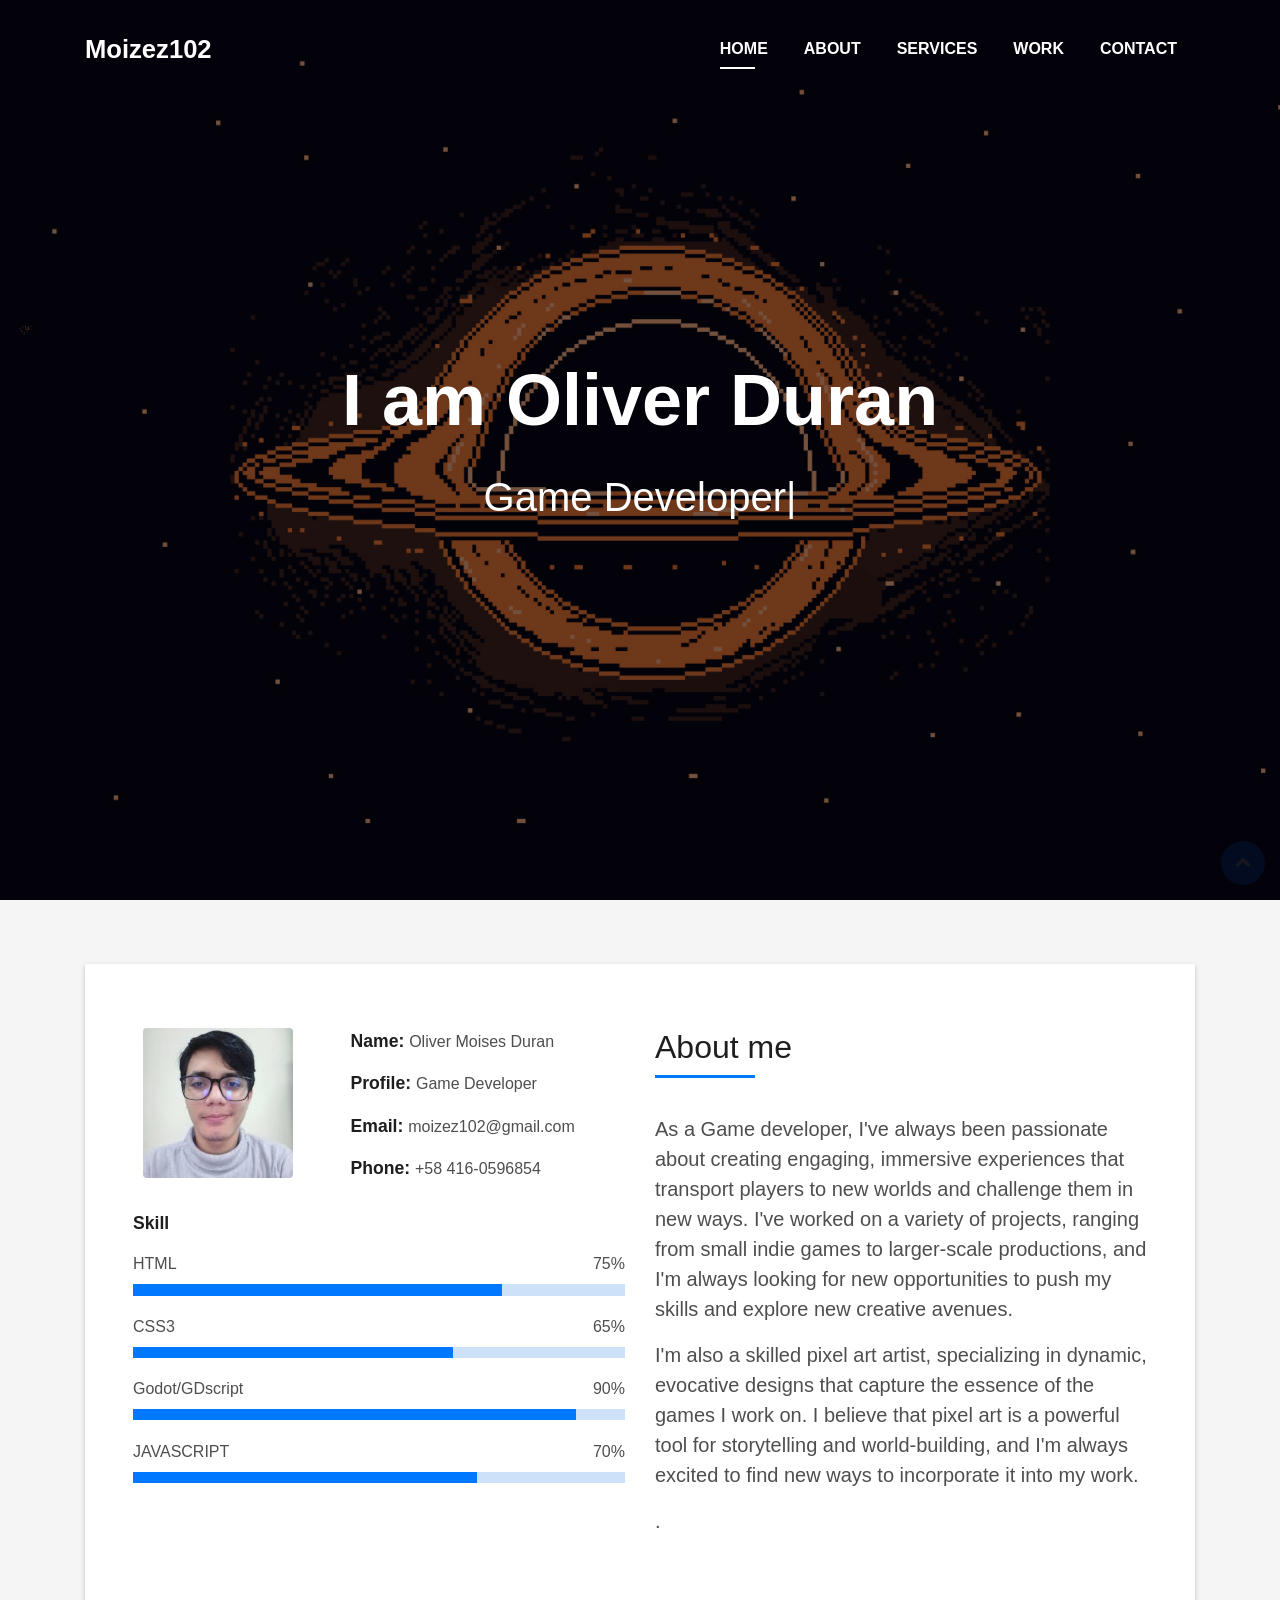
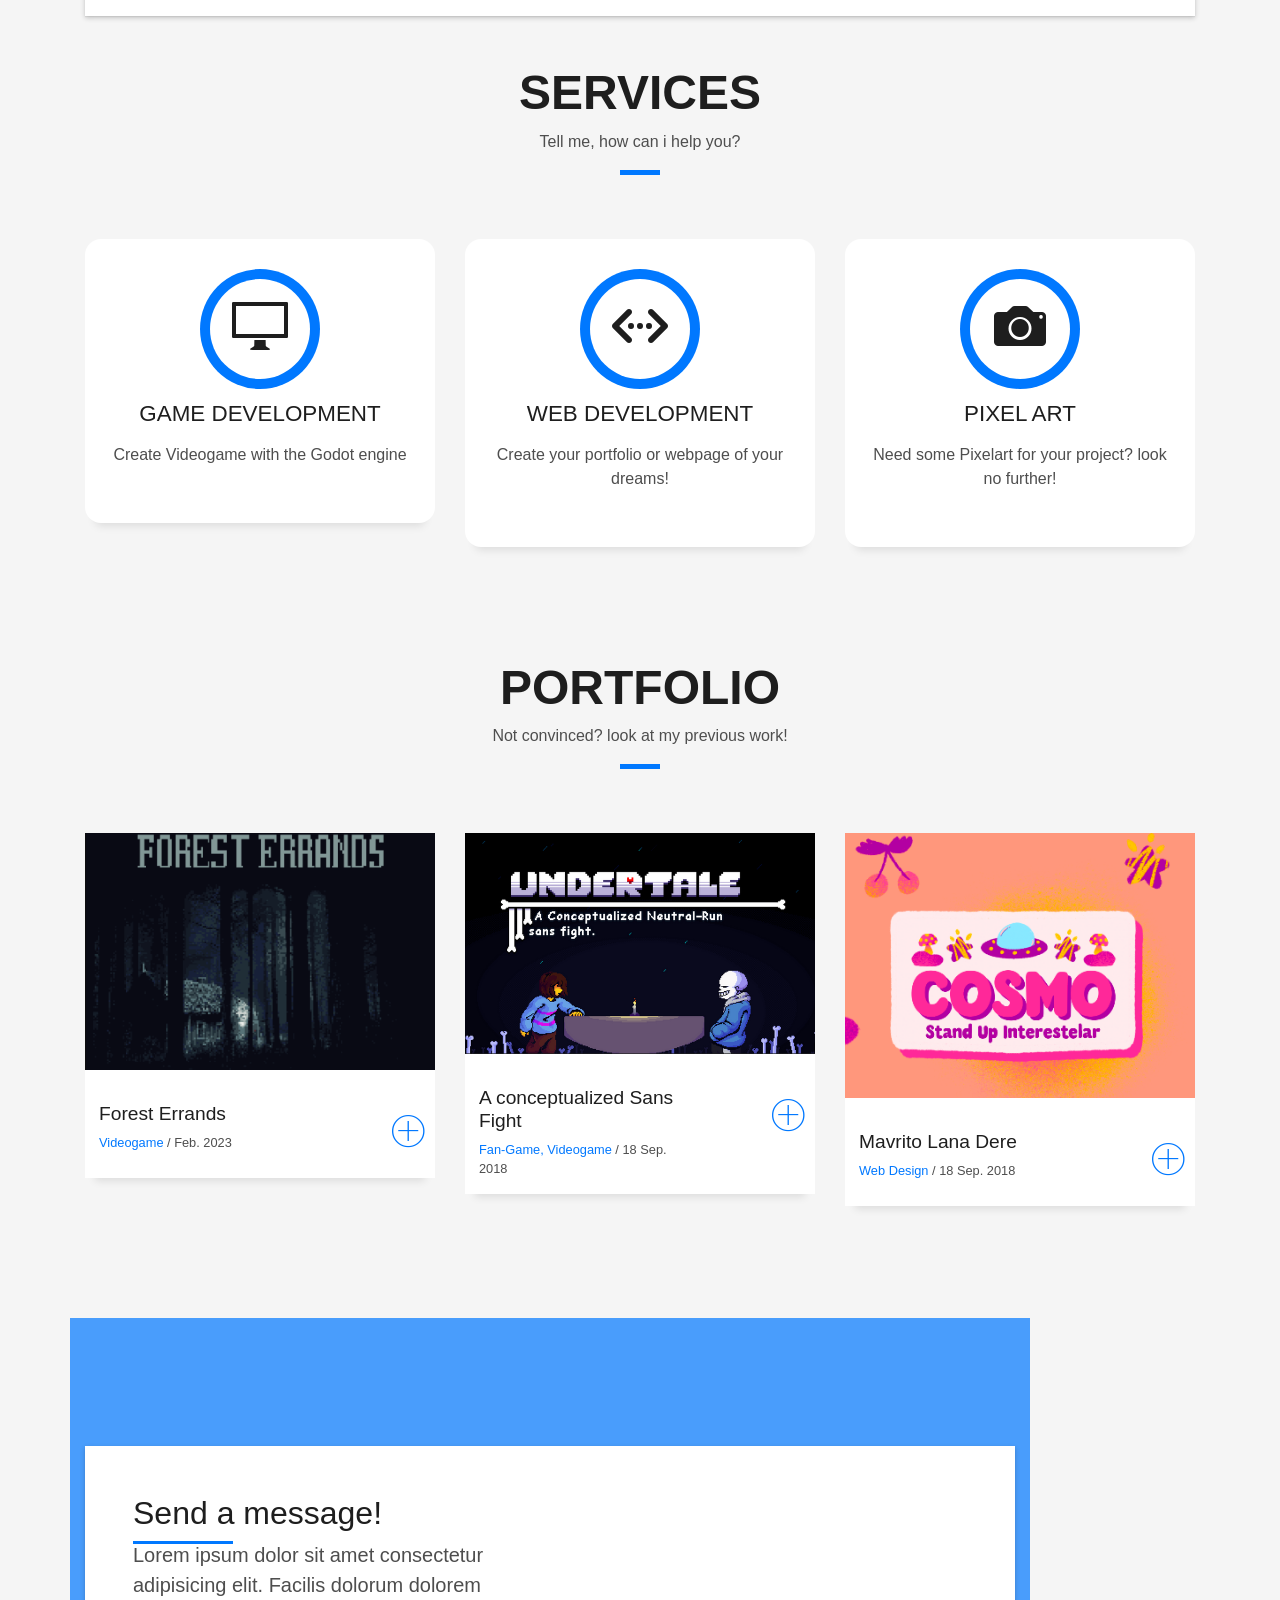
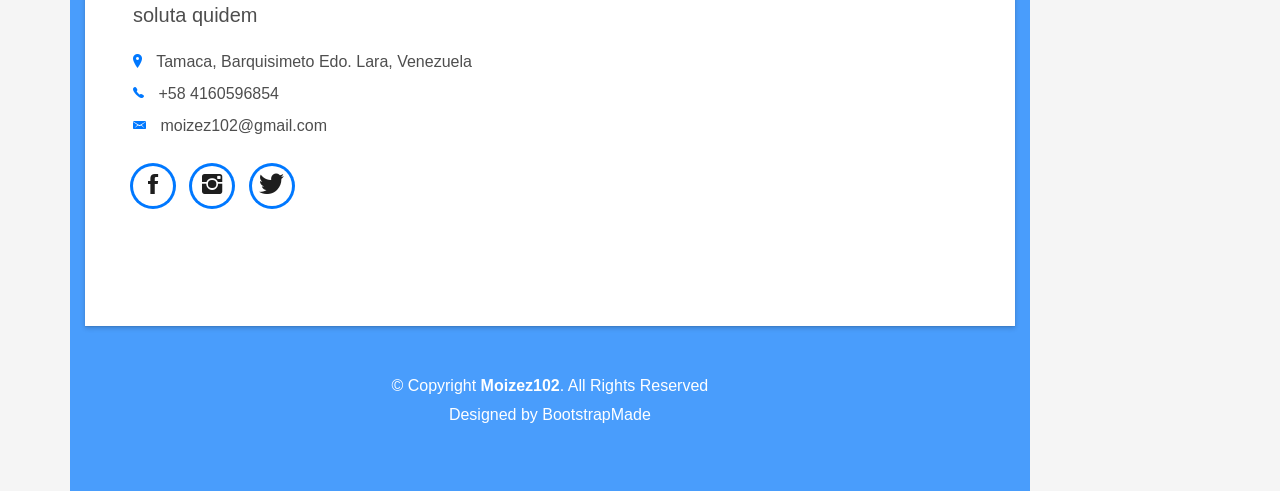
==== index.html @ a54cfbf8 "correccion de detalles uno" ====
<!DOCTYPE html>
<html lang="en">
<head>
  <meta charset="utf-8">
  <title>Moizez102</title>
  <meta content="width=device-width, initial-scale=1.0" name="viewport">
  <meta content="" name="keywords">
  <meta content="" name="description">

  <!-- Favicons -->
  <link href="img/favicon.png" rel="icon">
  <link href="img/apple-touch-icon.png" rel="apple-touch-icon">

  <!-- Bootstrap CSS File -->
  <link href="lib/bootstrap/css/bootstrap.min.css" rel="stylesheet">

  <!-- Libraries CSS Files -->
  <link href="lib/font-awesome/css/font-awesome.min.css" rel="stylesheet">
  <link href="lib/animate/animate.min.css" rel="stylesheet">
  <link href="lib/ionicons/css/ionicons.min.css" rel="stylesheet">
  <link href="lib/owlcarousel/assets/owl.carousel.min.css" rel="stylesheet">
  <link href="lib/lightbox/css/lightbox.min.css" rel="stylesheet">

  <!-- Main Stylesheet File -->
  <link href="css/style.css" rel="stylesheet">

  <!-- =======================================================
    Theme Name: DevFolio
    Theme URL: https://bootstrapmade.com/devfolio-bootstrap-portfolio-html-template/
    Author: BootstrapMade.com
    License: https://bootstrapmade.com/license/
  ======================================================= -->
</head>

<body id="page-top">

  <!--/ Nav Star /-->
  <nav class="navbar navbar-b navbar-trans navbar-expand-md fixed-top" id="mainNav">
    <div class="container">
      <a class="navbar-brand js-scroll" href="#page-top">Moizez102</a>
      <button class="navbar-toggler collapsed" type="button" data-toggle="collapse" data-target="#navbarDefault"
        aria-controls="navbarDefault" aria-expanded="false" aria-label="Toggle navigation">
        <span></span>
        <span></span>
        <span></span>
      </button>
      <div class="navbar-collapse collapse justify-content-end" id="navbarDefault">
        <ul class="navbar-nav">
          <li class="nav-item">
            <a class="nav-link js-scroll active" href="#home">Home</a>
          </li>
          <li class="nav-item">
            <a class="nav-link js-scroll" href="#about">About</a>
          </li>
          <li class="nav-item">
            <a class="nav-link js-scroll" href="#service">Services</a>
          </li>
          <li class="nav-item">
            <a class="nav-link js-scroll" href="#work">Work</a>
          </li>
          <!-- <li class="nav-item">
            <a class="nav-link js-scroll" href="#blog">Blog</a>
          </li>-->
          <li class="nav-item">
            <a class="nav-link js-scroll" href="#contact">Contact</a>
          </li>
        </ul>
      </div>
    </div>
  </nav>
  <!--/ Nav End /-->

  <!--/ Intro Skew Star /-->
  <div id="home" class="intro route bg-image" style="background-image: url(img/intro-bg.jpg)">
    <div class="overlay-itro"></div>
    <div class="intro-content display-table">
      <div class="table-cell">
        <div class="container">
          <!--<p class="display-6 color-d">Hello, world!</p>-->
          <h1 class="intro-title mb-4">I am Oliver Duran</h1>
          <p class="intro-subtitle"><span class="text-slider-items">Game Developer, Pixel Artist</span><strong class="text-slider"></strong></p>
          <!-- <p class="pt-3"><a class="btn btn-primary btn js-scroll px-4" href="#about" role="button">Learn More</a></p> -->
        </div>
      </div>
    </div>
  </div>
  <!--/ Intro Skew End /-->

  <section id="about" class="about-mf sect-pt4 route">
    <div class="container">
      <div class="row">
        <div class="col-sm-12">
          <div class="box-shadow-full">
            <div class="row">
              <div class="col-md-6">
                <div class="row">
                  <div class="col-sm-6 col-md-5">
                    <div class="about-img">
                      <img src="img/testimonial-2.jpg" class="img-fluid rounded b-shadow-a" alt="">
                    </div>
                  </div>
                  <div class="col-sm-6 col-md-7">
                    <div class="about-info">
                      <p><span class="title-s">Name: </span> <span>Oliver Moises Duran</span></p>
                      <p><span class="title-s">Profile: </span> <span>Game Developer</span></p>
                      <p><span class="title-s">Email: </span> <span>moizez102@gmail.com</span></p>
                      <p><span class="title-s">Phone: </span> <span>+58 416-0596854</span></p>
                    </div>
                  </div>
                </div>
                <div class="skill-mf">
                  <p class="title-s">Skill</p>
                  <span>HTML</span> <span class="pull-right">75%</span>
                  <div class="progress">
                    <div class="progress-bar" role="progressbar" style="width: 75%;" aria-valuenow="75" aria-valuemin="0"
                      aria-valuemax="100"></div>
                  </div>
                  <span>CSS3</span> <span class="pull-right">65%</span>
                  <div class="progress">
                    <div class="progress-bar" role="progressbar" style="width: 65%" aria-valuenow="65" aria-valuemin="0"
                      aria-valuemax="100"></div>
                  </div>
                  <span>Godot/GDscript</span> <span class="pull-right">90%</span>
                  <div class="progress">
                    <div class="progress-bar" role="progressbar" style="width: 90%" aria-valuenow="90" aria-valuemin="0"
                      aria-valuemax="100"></div>
                  </div>
                  <span>JAVASCRIPT</span> <span class="pull-right">70%</span>
                  <div class="progress">
                    <div class="progress-bar" role="progressbar" style="width: 70%" aria-valuenow="70" aria-valuemin="0"
                      aria-valuemax="100"></div>
                  </div>
                </div>
              </div>
              <div class="col-md-6">
                <div class="about-me pt-4 pt-md-0">
                  <div class="title-box-2">
                    <h5 class="title-left">
                      About me
                    </h5>
                  </div>
                  <p class="lead">
                    As a  Game developer, I've always been passionate about creating engaging, 
                    immersive experiences that transport players to new worlds and challenge them in new ways.
                    I've worked on a variety of projects, ranging from small indie games to larger-scale productions, 
                    and I'm always looking for new opportunities to push my skills and explore new creative avenues.
                  </p>
                  <p class="lead">
                    I'm also a skilled pixel art artist, specializing in dynamic, evocative designs that capture
                    the essence of the games I work on. I believe that pixel art is a powerful tool for storytelling 
                    and world-building, and I'm always excited to find new ways to incorporate it into my work.
                  </p>
                  <p class="lead">
                    .
                  </p>
                </div>
              </div>
            </div>
          </div>
        </div>
      </div>
    </div>
  </section>

  <!--/ Section Services Star /-->
  <section id="service" class="services-mf route">
    <div class="container">
      <div class="row">
        <div class="col-sm-12">
          <div class="title-box text-center">
            <h3 class="title-a">
              Services
            </h3>
            <p class="subtitle-a">
              Tell me, how can i help you?
            </p>
            <div class="line-mf"></div>
          </div>
        </div>
      </div>
      <div class="row">
        <div class="col-md-4">
          <div class="service-box">
            <div class="service-ico">
              <span class="ico-circle"><i class="ion-monitor"></i></span>
            </div>
            <div class="service-content">
              <h2 class="s-title">Game Development</h2>
              <p class="s-description text-center">
                  Create Videogame with the Godot engine
              </p>
            </div>
          </div>
        </div>
        <div class="col-md-4">
          <div class="service-box">
            <div class="service-ico">
              <span class="ico-circle"><i class="ion-code-working"></i></span>
            </div>
            <div class="service-content">
              <h2 class="s-title">Web Development</h2>
              <p class="s-description text-center">
                  Create your portfolio or webpage of your dreams!
              </p>
            </div>
          </div>
        </div>
        <div class="col-md-4">
          <div class="service-box">
            <div class="service-ico">
              <span class="ico-circle"><i class="ion-camera"></i></span>
            </div>
            <div class="service-content">
              <h2 class="s-title">Pixel Art</h2>
              <p class="s-description text-center">
                  Need some Pixelart for your project? look no further!
              </p>
            </div>
          </div>
        </div>
       <!-- <div class="col-md-4">
          <div class="service-box">
            <div class="service-ico">
              <span class="ico-circle"><i class="ion-android-phone-portrait"></i></span>
            </div>
            <div class="service-content">
              <h2 class="s-title">Responsive Design</h2>
              <p class="s-description text-center">
                Lorem ipsum dolor sit amet consectetur adipisicing elit. Magni adipisci eaque autem fugiat! Quia,
                provident vitae! Magni
                tempora perferendis eum non provident.
              </p>
            </div>
          </div>
        </div>
        <div class="col-md-4">
          <div class="service-box">
            <div class="service-ico">
              <span class="ico-circle"><i class="ion-paintbrush"></i></span>
            </div>
            <div class="service-content">
              <h2 class="s-title">Graphic Design</h2>
              <p class="s-description text-center">
                Lorem ipsum dolor sit amet consectetur adipisicing elit. Magni adipisci eaque autem fugiat! Quia,
                provident vitae! Magni
                tempora perferendis eum non provident.
              </p>
            </div>
          </div>
        </div>
        <div class="col-md-4">
          <div class="service-box">
            <div class="service-ico">
              <span class="ico-circle"><i class="ion-stats-bars"></i></span>
            </div>
            <div class="service-content">
              <h2 class="s-title">Marketing Services</h2>
              <p class="s-description text-center">
                Lorem ipsum dolor sit amet consectetur adipisicing elit. Magni adipisci eaque autem fugiat! Quia,
                provident vitae! Magni
                tempora perferendis eum non provident.
              </p>
            </div>
          </div>
        </div>
      </div>
    </div>
  </section>--> 
  <!--/ Section Services End /-->

   <!-- <div class="section-counter paralax-mf bg-image" style="background-image: url(img/counters-bg.jpg)">
    <div class="overlay-mf"></div>
    <div class="co ntainer">
      <div class="row">
        <div class="col-sm-3 col-lg-3">
          <div class="counter-box">
            <div class="counter-ico">
              <span class="ico-circle"><i class="ion-checkmark-round"></i></span>
            </div>
            <div class="counter-num">
              <p class="counter">450</p>
              <span class="counter-text">WORKS COMPLETED</span>
            </div>
          </div>
        </div>
        <div class="col-sm-3 col-lg-3">
          <div class="counter-box pt-4 pt-md-0">
            <div class="counter-ico">
              <span class="ico-circle"><i class="ion-ios-calendar-outline"></i></span>
            </div>
            <div class="counter-num">
              <p class="counter">15</p>
              <span class="counter-text">YEARS OF EXPERIENCE</span>
            </div>
          </div>
        </div>
        <div class="col-sm-3 col-lg-3">
          <div class="counter-box pt-4 pt-md-0">
            <div class="counter-ico">
              <span class="ico-circle"><i class="ion-ios-people"></i></span>
            </div>
            <div class="counter-num">
              <p class="counter">550</p>
              <span class="counter-text">TOTAL CLIENTS</span>
            </div>
          </div>
        </div>
        <div class="col-sm-3 col-lg-3">
          <div class="counter-box pt-4 pt-md-0">
            <div class="counter-ico">
              <span class="ico-circle"><i class="ion-ribbon-a"></i></span>
            </div>
            <div class="counter-num">
              <p class="counter">36</p>
              <span class="counter-text">AWARD WON</span>
            </div>
          </div>
        </div>
      </div>
    </div>
  </div>-->

  <!--/ Section Portfolio Star /-->
  <section id="work" class="portfolio-mf sect-pt4 route">
    <div class="container">
      <div class="row">
        <div class="col-sm-12">
          <div class="title-box text-center">
            <h3 class="title-a">
              Portfolio
            </h3>
            <p class="subtitle-a">
              Not convinced? look at my previous work!
            </p>
            <div class="line-mf"></div>
          </div>
        </div>
      </div>
      <div class="row">
        <div class="col-md-4">
          <div class="work-box">
            <a href="https://moizez102.itch.io/forest-errands">
              <div class="work-img">
                <img src="img/FE.png" alt="" class="img-fluid">
              </div>
              <div class="work-content">
                <div class="row">
                  <div class="col-sm-8">
                    <h2 class="w-title">Forest Errands</h2>
                    <div class="w-more">
                      <span class="w-ctegory">Videogame</span> / <span class="w-date">Feb. 2023</span>
                    </div>
                  </div>
                  <div class="col-sm-4">
                    <div class="w-like">
                      <span class="ion-ios-plus-outline"></span>
                    </div>
                  </div>
                </div>
              </div>
            </a>
          </div>
        </div>
        <div class="col-md-4">
          <div class="work-box">
            <a href="https://gamejolt.com/games/sans_neutral_fight/383244"> <!-- data-lightbox="gallery-mf"-->
              <div class="work-img">
                <img src="img/UT.png" alt="" class="img-fluid">
              </div>
              <div class="work-content">
                <div class="row">
                  <div class="col-sm-8">
                    <h2 class="w-title">A conceptualized Sans Fight</h2>
                    <div class="w-more">
                      <span class="w-ctegory">Fan-Game, Videogame</span> / <span class="w-date">18 Sep. 2018</span>
                    </div>
                  </div>
                  <div class="col-sm-4">
                    <div class="w-like">
                      <span class="ion-ios-plus-outline"></span>
                    </div>
                  </div>
                </div>
              </div>
            </a>
          </div>
        </div>





        <div class="col-md-4">
          <div class="work-box">
            <a href="https://moizez102.itch.io/standup-cosmos" data-lightbox="gallery-mf">
              <div class="work-img">
                <img src="img/cosmos.png" alt="" class="img-fluid">
              </div>
              <div class="work-content">
                <div class="row">
                  <div class="col-sm-8">
                    <h2 class="w-title">Mavrito Lana Dere</h2>
                    <div class="w-more">
                      <span class="w-ctegory">Web Design</span> / <span class="w-date">18 Sep. 2018</span>
                    </div>
                  </div>
                  <div class="col-sm-4">
                    <div class="w-like">
                      <span class="ion-ios-plus-outline"></span>
                    </div>
                  </div>
                </div>
              </div>
            </a>
          </div>
        </div>


<!--

        <div class="col-md-4">
          <div class="work-box">
            <a href="img/work-4.jpg" data-lightbox="gallery-mf">
              <div class="work-img">
                <img src="img/work-4.jpg" alt="" class="img-fluid">
              </div>
              <div class="work-content">
                <div class="row">
                  <div class="col-sm-8">
                    <h2 class="w-title">Bindo Laro Cado</h2>
                    <div class="w-more">
                      <span class="w-ctegory">Web Design</span> / <span class="w-date">18 Sep. 2018</span>
                    </div>
                  </div>
                  <div class="col-sm-4">
                    <div class="w-like">
                      <span class="ion-ios-plus-outline"></span>
                    </div>
                  </div>
                </div>
              </div>
            </a>
          </div>
        </div>
        <div class="col-md-4">



          <div class="work-box">
            <a href="img/work-5.jpg" data-lightbox="gallery-mf">
              <div class="work-img">
                <img src="img/work-5.jpg" alt="" class="img-fluid">
              </div>
              <div class="work-content">
                <div class="row">
                  <div class="col-sm-8">
                    <h2 class="w-title">Studio Lena Mado</h2>
                    <div class="w-more">
                      <span class="w-ctegory">Web Design</span> / <span class="w-date">18 Sep. 2018</span>
                    </div>
                  </div>
                  <div class="col-sm-4">
                    <div class="w-like">
                      <span class="ion-ios-plus-outline"></span>
                    </div>
                  </div>
                </div>
              </div>
            </a>
          </div>
        </div>

      


        <div class="col-md-4">
          <div class="work-box">
            <a href="img/work-6.jpg" data-lightbox="gallery-mf">
              <div class="work-img">
                <img src="img/work-6.jpg" alt="" class="img-fluid">
              </div>
              <div class="work-content">
                <div class="row">
                  <div class="col-sm-8">
                    <h2 class="w-title">Studio Big Bang</h2>
                    <div class="w-more">
                      <span class="w-ctegory">Web Design</span> / <span class="w-date">18 Sep. 2017</span>
                    </div>
                  </div>
                  <div class="col-sm-4">
                    <div class="w-like">
                      <span class="ion-ios-plus-outline"></span>
                    </div>
                  </div>
                </div>
              </div>
            </a>
          </div>
        </div>
        -->
      </div>
    </div>
  </section>
  <!--/ Section Portfolio End /-->

  <!--/ Section Testimonials Star /-->
  <!-- <div class="testimonials paralax-mf bg-image" style="background-image: url(img/overlay-bg.jpg)">
    <div class="overlay-mf"></div>
    <div class="container">
      <div class="row">
        <div class="col-md-12">
          <div id="testimonial-mf" class="owl-carousel owl-theme">
            <div class="testimonial-box">
              <div class="author-test">
                <img src="img/testimonial-2.jpg" alt="" class="rounded-circle b-shadow-a">
                <span class="author">Xavi Alonso</span>
              </div>
              <div class="content-test">
                <p class="description lead">
                  Curabitur arcu erat, accumsan id imperdiet et, porttitor at sem. Lorem ipsum dolor sit amet,
                  consectetur adipiscing elit.
                </p>
                <span class="comit"><i class="fa fa-quote-right"></i></span>
              </div>
            </div>
            <div class="testimonial-box">
              <div class="author-test">
                <img src="img/testimonial-4.jpg" alt="" class="rounded-circle b-shadow-a">
                <span class="author">Marta Socrate</span>
              </div>
              <div class="content-test">
                <p class="description lead">
                  Curabitur arcu erat, accumsan id imperdiet et, porttitor at sem. Lorem ipsum dolor sit amet,
                  consectetur adipiscing elit.
                </p>
                <span class="comit"><i class="fa fa-quote-right"></i></span>
              </div>
            </div>
          </div>
        </div>
      </div>
    </div>
  </div> -->

  <!--/ Section Blog Star /-->
  <!-- <section id="blog" class="blog-mf sect-pt4 route">
    <div class="container">
      <div class="row">
        <div class="col-sm-12">
          <div class="title-box text-center">
            <h3 class="title-a">
              Blog
            </h3>
            <p class="subtitle-a">
              Lorem ipsum, dolor sit amet consectetur adipisicing elit.
            </p>
            <div class="line-mf"></div>
          </div>
        </div>
      </div>
      <div class="row">
        <div class="col-md-4">
          <div class="card card-blog">
            <div class="card-img">
              <a href="blog-single.html"><img src="img/post-1.jpg" alt="" class="img-fluid"></a>
            </div>
            <div class="card-body">
              <div class="card-category-box">
                <div class="card-category">
                  <h6 class="category">Travel</h6>
                </div>
              </div>
              <h3 class="card-title"><a href="blog-single.html">See more ideas about Travel</a></h3>
              <p class="card-description">
                Proin eget tortor risus. Pellentesque in ipsum id orci porta dapibus. Praesent sapien massa, convallis
                a pellentesque nec,
                egestas non nisi.
              </p>
            </div>
            <div class="card-footer">
              <div class="post-author">
                <a href="#">
                  <img src="img/testimonial-2.jpg" alt="" class="avatar rounded-circle">
                  <span class="author">Morgan Freeman</span>
                </a>
              </div>
              <div class="post-date">
                <span class="ion-ios-clock-outline"></span> 10 min
              </div>
            </div>
          </div>
        </div>
        <div class="col-md-4">
          <div class="card card-blog">
            <div class="card-img">
              <a href="blog-single.html"><img src="img/post-2.jpg" alt="" class="img-fluid"></a>
            </div>
            <div class="card-body">
              <div class="card-category-box">
                <div class="card-category">
                  <h6 class="category">Web Design</h6>
                </div>
              </div>
              <h3 class="card-title"><a href="blog-single.html">See more ideas about Travel</a></h3>
              <p class="card-description">
                Proin eget tortor risus. Pellentesque in ipsum id orci porta dapibus. Praesent sapien massa, convallis
                a pellentesque nec,
                egestas non nisi.
              </p>
            </div>
            <div class="card-footer">
              <div class="post-author">
                <a href="#">
                  <img src="img/testimonial-2.jpg" alt="" class="avatar rounded-circle">
                  <span class="author">Morgan Freeman</span>
                </a>
              </div>
              <div class="post-date">
                <span class="ion-ios-clock-outline"></span> 10 min
              </div>
            </div>
          </div>
        </div>
        <div class="col-md-4">
          <div class="card card-blog">
            <div class="card-img">
              <a href="blog-single.html"><img src="img/post-3.jpg" alt="" class="img-fluid"></a>
            </div>
            <div class="card-body">
              <div class="card-category-box">
                <div class="card-category">
                  <h6 class="category">Web Design</h6>
                </div>
              </div>
              <h3 class="card-title"><a href="blog-single.html">See more ideas about Travel</a></h3>
              <p class="card-description">
                Proin eget tortor risus. Pellentesque in ipsum id orci porta dapibus. Praesent sapien massa, convallis
                a pellentesque nec,
                egestas non nisi.
              </p>
            </div>
            <div class="card-footer">
              <div class="post-author">
                <a href="#">
                  <img src="img/testimonial-2.jpg" alt="" class="avatar rounded-circle">
                  <span class="author">Morgan Freeman</span>
                </a>
              </div>
              <div class="post-date">
                <span class="ion-ios-clock-outline"></span> 10 min
              </div>
            </div>
          </div>
        </div>
      </div>
    </div>
  </section>-->
  <!--/ Section Blog End /-->

  <!--/ Section Contact-Footer Star /-->
  <section class="paralax-mf footer-paralax bg-image sect-mt4 route" style="background-image: url(img/overlay-bg.jpg)">
    <div class="overlay-mf"></div>
    <div class="container">
      <div class="row">
        <div class="col-sm-12">
          <div class="contact-mf">
            <div id="contact" class="box-shadow-full">
              <div class="row">
                <div class="col-md-6">
                  <div class="title-box-2">
                    <h5 class="title-left">
                      Send a message!
                    </h5>
                  <!--</div>
                  <div>
                      <form action="" method="post" role="form" class="contactForm">
                      <div id="sendmessage">Your message has been sent. Thank you!</div>
                      <div id="errormessage"></div>
                      <div class="row">
                        <div class="col-md-12 mb-3">
                          <div class="form-group">
                            <input type="text" name="name" class="form-control" id="name" placeholder="Your Name" data-rule="minlen:4" data-msg="Please enter at least 4 chars" />
                            <div class="validation"></div>
                          </div>
                        </div>
                        <div class="col-md-12 mb-3">
                          <div class="form-group">
                            <input type="email" class="form-control" name="email" id="email" placeholder="Your Email" data-rule="email" data-msg="Please enter a valid email" />
                            <div class="validation"></div>
                          </div>
                        </div>
                        <div class="col-md-12 mb-3">
                            <div class="form-group">
                              <input type="text" class="form-control" name="subject" id="subject" placeholder="Subject" data-rule="minlen:4" data-msg="Please enter at least 8 chars of subject" />
                              <div class="validation"></div>
                            </div>
                        </div>
                        <div class="col-md-12 mb-3">
                          <div class="form-group">
                            <textarea class="form-control" name="message" rows="5" data-rule="required" data-msg="Please write something for us" placeholder="Message"></textarea>
                            <div class="validation"></div>
                          </div>
                        </div>
                        <div class="col-md-12">
                          <button type="submit" class="button button-a button-big button-rouded">Send Message</button>
                        </div>
                      </div>
                    </form>
                  </div>
                </div>
                <div class="col-md-6">
                  <div class="title-box-2 pt-4 pt-md-0">
                    <h5 class="title-left">
                      Get in Touch
                    </h5>
                  </div>-->
                  <div class="more-info">
                    <p class="lead">
                      Lorem ipsum dolor sit amet consectetur adipisicing elit. Facilis dolorum dolorem soluta quidem
                    
                    </p>
                    <ul class="list-ico">
                      <li><span class="ion-ios-location"></span> Tamaca, Barquisimeto Edo. Lara, Venezuela</li>
                      <li><span class="ion-ios-telephone"></span> +58 4160596854</li>
                      <li><span class="ion-email"></span> moizez102@gmail.com</li>
                    </ul>
                  </div>
                  <div class="socials">
                    <ul>
                      <li><a href="https://www.facebook.com/gaming/Moizez102TheIronWolf"><span class="ico-circle"><i class="ion-social-facebook"></i></span></a></li>
                      <li><a href="https://www.instagram.com/moizez102/"><span class="ico-circle"><i class="ion-social-instagram"></i></span></a></li>
                      <li><a href="https://twitter.com/Moizez102_"><span class="ico-circle"><i class="ion-social-twitter"></i></span></a></li>
                      <!--<li><a href=""><span class="ico-circle"><i class="ion-social-pinterest"></i></span></a></li>-->
                    </ul>
                  </div>
                </div>
              </div>
            </div>
          </div>
        </div>
      </div>
    </div>
    <footer>
      <div class="container">
        <div class="row">
          <div class="col-sm-12">
            <div class="copyright-box">
              <p class="copyright">&copy; Copyright <strong>Moizez102</strong>. All Rights Reserved</p>
              <div class="credits">
                <!--
                  All the links in the footer should remain intact.
                  You can delete the links only if you purchased the pro version.
                  Licensing information: https://bootstrapmade.com/license/
                  Purchase the pro version with working PHP/AJAX contact form: https://bootstrapmade.com/buy/?theme=DevFolio
                -->
                Designed by <a href="https://bootstrapmade.com/">BootstrapMade</a>
              </div>
            </div>
          </div>
        </div>
      </div>
    </footer>
  </section>
  <!--/ Section Contact-footer End /-->

  <a href="#" class="back-to-top"><i class="fa fa-chevron-up"></i></a>
  <div id="preloader"></div>

  <!-- JavaScript Libraries -->
  <script src="lib/jquery/jquery.min.js"></script>
  <script src="lib/jquery/jquery-migrate.min.js"></script>
  <script src="lib/popper/popper.min.js"></script>
  <script src="lib/bootstrap/js/bootstrap.min.js"></script>
  <script src="lib/easing/easing.min.js"></script>
  <script src="lib/counterup/jquery.waypoints.min.js"></script>
  <script src="lib/counterup/jquery.counterup.js"></script>
  <script src="lib/owlcarousel/owl.carousel.min.js"></script>
  <script src="lib/lightbox/js/lightbox.min.js"></script>
  <script src="lib/typed/typed.min.js"></script>
  <!-- Contact Form JavaScript File -->
  <script src="contactform/contactform.js"></script>

  <!-- Template Main Javascript File -->
  <script src="js/main.js"></script>

</body>
</html>
---- css/style.css ----
/*
  Theme Name: DevFolio
  Theme URL: https://bootstrapmade.com/devfolio-bootstrap-portfolio-html-template/
  Author: BootstrapMade.com
  License: https://bootstrapmade.com/license/
*/

/*======================================
//--//-->   STYLES GENERALES
======================================*/

body {
  background-color: #f5f5f5;
  color: #4e4e4e;
}

h1,
h2,
h3,
h4,
h5,
h6 {
  color: #1e1e1e;
}

a {
  color: #1e1e1e;
  transition: all 0.5s ease-in-out;
}

a:hover {
  color: #0078ff;
  text-decoration: none;
  transition: all 0.5s ease-in-out;
}

.p-r {
  position: relative;
}

.color-a {
  color: #0078ff;
}

.color-d {
  color: #f5f5f5;
}

.color-text-a {
  color: #4e4e4e;
}

.box-shadow,
.paralax-mf,
.service-box,
.work-box,
.card-blog {
  box-shadow: 0 13px 8px -10px rgba(0, 0, 0, 0.1);
}

.box-shadow-a,
.button:hover {
  box-shadow: 0 0 0 4px #cde1f8;
}

.display-5 {
  font-size: 2.5rem;
  font-weight: 300;
  line-height: 1.1;
}

.display-6 {
  font-size: 2rem;
  font-weight: 300;
  line-height: 1.1;
}

.avatar {
  width: 32px;
  height: 32px;
  margin-right: 4px;
  overflow: hidden;
}

.bg-image {
  background-repeat: no-repeat;
  background-attachment: fixed;
  background-size: cover;
  background-position: center center;
}

.overlay-mf {
  background-color: #0078ff;
}

.overlay-mf {
  position: absolute;
  top: 0;
  left: 0px;
  padding: 0;
  height: 100%;
  width: 100%;
  opacity: .7;
}

.paralax-mf {
  position: relative;
  padding: 8rem 0;
}

.display-table {
  width: 100%;
  height: 100%;
  display: table;
}

.table-cell {
  display: table-cell;
  vertical-align: middle;
}

/*--/ Sections /--*/

.sect-4 {
  padding: 4rem 0;
}

.sect-pt4 {
  padding-top: 4rem;
}

.sect-mt4 {
  margin-top: 4rem;
}

/*--/ Title s /--*/

.title-s {
  font-weight: 600;
  color: #1e1e1e;
  font-size: 1.1rem;
}

/*--/ Title A /--*/

.title-box {
  margin-bottom: 4rem;
}

.title-a {
  font-size: 3rem;
  font-weight: bold;
  text-transform: uppercase;
}

.subtitle-a {
  color: #4e4e4e;
}

.line-mf {
  width: 40px;
  height: 5px;
  background-color: #0078ff;
  margin: 0 auto;
}

/*--/ Title Left /--*/

.title-box-2 {
  margin-bottom: 3rem;
}

.title-left {
  font-size: 2rem;
  position: relative;
}

.title-left:before {
  content: '';
  position: absolute;
  height: 3px;
  background-color: #0078ff;
  width: 100px;
  bottom: -12px;
}

/*------/ Box /------*/

.box-pl2 {
  padding-left: 2rem;
}

.box-shadow-full {
  padding: 3rem 1.25rem;
  position: relative;
  background-color: #fff;
  margin-bottom: 3rem;
  z-index: 2;
  box-shadow: 0 1px 1px 0 rgba(0, 0, 0, 0.06), 0 2px 5px 0 rgba(0, 0, 0, 0.2);
}

/*------/ Socials /------*/

.socials {
  padding: 1.5rem 0;
}

.socials ul li {
  display: inline-block;
}

.socials .ico-circle {
  height: 40px;
  width: 40px;
  font-size: 1.7rem;
  border-radius: 50%;
  line-height: 1.4;
  margin: 0 15px 0 0;
  box-shadow: 0 0 0 3px #0078ff;
  transition: all 500ms ease;
}

.socials .ico-circle:hover {
  background-color: #0078ff;
  color: #fff;
  box-shadow: 0 0 0 3px #cde1f8;
  transition: all 500ms ease;
}

/*------/ Ul resect /------*/

.ul-resect,
.socials ul,
.list-ico,
.blog-wrapper .post-meta ul,
.box-comments .list-comments,
.widget-sidebar .list-sidebar,
.widget-tags ul {
  list-style: none;
  padding-left: 0;
  margin-bottom: 0;
}

.list-ico {
  line-height: 2;
}

.list-ico span {
  color: #0078ff;
  margin-right: 10px;
}

/*------/ Ico Circle /------*/

.ico-circle {
  height: 100px;
  width: 100px;
  font-size: 2rem;
  border-radius: 50%;
  line-height: 1.55;
  margin: 0 auto;
  text-align: center;
  box-shadow: 0 0 0 10px #0078ff;
  display: block;
}

/*------/ Owl Carousel /------*/

.owl-theme .owl-dots {
  text-align: center;
  margin-top: 18px;
}

.owl-theme .owl-dots .owl-dot {
  display: inline-block;
}

.owl-theme .owl-dots .owl-dot span {
  width: 18px;
  height: 7px;
  margin: 5px 5px;
  background: #cde1f8;
  border: 0px solid #cde1f8;
  display: block;
  transition: all 0.6s ease-in-out;
  cursor: pointer;
}

.owl-theme .owl-dots .owl-dot:hover span {
  background-color: #cde1f8;
}

.owl-theme .owl-dots .owl-dot.active span {
  background-color: #1B1B1B;
  width: 25px;
}

/*--/ Scrolltop s /--*/

.scrolltop-mf {
  position: relative;
  display: none;
}

.scrolltop-mf span {
  z-index: 999;
  position: fixed;
  width: 42px;
  height: 42px;
  background-color: #0078ff;
  opacity: .7;
  font-size: 1.6rem;
  line-height: 1.5;
  text-align: center;
  color: #fff;
  top: auto;
  left: auto;
  right: 30px;
  bottom: 50px;
  cursor: pointer;
  border-radius: 50%;
}

/* Back to top button */

.back-to-top {
  position: fixed;
  display: none;
  background: #0078ff;
  color: #fff;
  width: 44px;
  height: 44px;
  text-align: center;
  line-height: 1;
  font-size: 16px;
  border-radius: 50%;
  right: 15px;
  bottom: 15px;
  transition: background 0.5s;
  z-index: 11;
}

.back-to-top i {
  padding-top: 12px;
  color: #fff;
}

/* Prelaoder */

#preloader {
  position: fixed;
  top: 0;
  left: 0;
  right: 0;
  bottom: 0;
  z-index: 9999;
  overflow: hidden;
  background: #fff;
}

#preloader:before {
  content: "";
  position: fixed;
  top: calc(50% - 30px);
  left: calc(50% - 30px);
  border: 6px solid #f2f2f2;
  border-top: 6px solid #0078ff;
  border-radius: 50%;
  width: 60px;
  height: 60px;
  -webkit-animation: animate-preloader 1s linear infinite;
  animation: animate-preloader 1s linear infinite;
}

@-webkit-keyframes animate-preloader {
  0% {
    -webkit-transform: rotate(0deg);
    transform: rotate(0deg);
  }

  100% {
    -webkit-transform: rotate(360deg);
    transform: rotate(360deg);
  }
}

@keyframes animate-preloader {
  0% {
    -webkit-transform: rotate(0deg);
    transform: rotate(0deg);
  }

  100% {
    -webkit-transform: rotate(360deg);
    transform: rotate(360deg);
  }
}

/*======================================
//--//-->   NAVBAR
======================================*/

.navbar-b {
  transition: all .5s ease-in-out;
  background-color: transparent;
  padding-top: 1.563rem;
  padding-bottom: 1.563rem;
}

.navbar-b.navbar-reduce {
  box-shadow: 0px 6px 9px 0px rgba(0, 0, 0, 0.06);
}

.navbar-b.navbar-trans .nav-item,
.navbar-b.navbar-reduce .nav-item {
  position: relative;
  padding-right: 10px;
  padding-left: 0;
}

.navbar-b.navbar-trans .nav-link,
.navbar-b.navbar-reduce .nav-link {
  color: #fff;
  text-transform: uppercase;
  font-weight: 600;
}

.navbar-b.navbar-trans .nav-link:before,
.navbar-b.navbar-reduce .nav-link:before {
  content: '';
  position: absolute;
  margin-left: 0px;
  width: 0%;
  bottom: 0;
  left: 0;
  height: 2px;
  transition: all 500ms ease;
}

.navbar-b.navbar-trans .nav-link:hover,
.navbar-b.navbar-reduce .nav-link:hover {
  color: #1B1B1B;
}

.navbar-b.navbar-trans .nav-link:hover:before,
.navbar-b.navbar-reduce .nav-link:hover:before {
  width: 35px;
}

.navbar-b.navbar-trans .show > .nav-link:before,
.navbar-b.navbar-trans .active > .nav-link:before,
.navbar-b.navbar-trans .nav-link.show:before,
.navbar-b.navbar-trans .nav-link.active:before,
.navbar-b.navbar-reduce .show > .nav-link:before,
.navbar-b.navbar-reduce .active > .nav-link:before,
.navbar-b.navbar-reduce .nav-link.show:before,
.navbar-b.navbar-reduce .nav-link.active:before {
  width: 35px;
}

.navbar-b.navbar-trans .nav-link:before {
  background-color: #fff;
}

.navbar-b.navbar-trans .nav-link:hover {
  color: #fff;
}

.navbar-b.navbar-trans .show > .nav-link,
.navbar-b.navbar-trans .active > .nav-link,
.navbar-b.navbar-trans .nav-link.show,
.navbar-b.navbar-trans .nav-link.active {
  color: #fff;
}

.navbar-b.navbar-reduce {
  transition: all .5s ease-in-out;
  background-color: #fff;
  padding-top: 15px;
  padding-bottom: 15px;
}

.navbar-b.navbar-reduce .nav-link {
  color: #0078ff;
}

.navbar-b.navbar-reduce .nav-link:before {
  background-color: #0078ff;
}

.navbar-b.navbar-reduce .nav-link:hover {
  color: #0078ff;
}

.navbar-b.navbar-reduce .show > .nav-link,
.navbar-b.navbar-reduce .active > .nav-link,
.navbar-b.navbar-reduce .nav-link.show,
.navbar-b.navbar-reduce .nav-link.active {
  color: #0078ff;
}

.navbar-b.navbar-reduce .navbar-brand {
  color: #0078ff;
}

.navbar-b.navbar-reduce .navbar-toggler span {
  background-color: #1B1B1B;
}

.navbar-b .navbar-brand {
  color: #fff;
  font-size: 1.6rem;
  font-weight: 600;
}

.navbar-b .navbar-nav .dropdown-item.show .dropdown-menu,
.navbar-b .dropdown.show .dropdown-menu,
.navbar-b .dropdown-btn.show .dropdown-menu {
  -webkit-transform: translate3d(0px, 0px, 0px);
  transform: translate3d(0px, 0px, 0px);
  visibility: visible !important;
}

.navbar-b .dropdown-menu {
  margin: 1.12rem 0 0;
  border-radius: 0;
}

.navbar-b .dropdown-menu .dropdown-item {
  padding: .7rem 1.7rem;
  transition: all 500ms ease;
}

.navbar-b .dropdown-menu .dropdown-item:hover {
  background-color: #0078ff;
  color: #fff;
  transition: all 500ms ease;
}

.navbar-b .dropdown-menu .dropdown-item.active {
  background-color: #0078ff;
}

/*--/ Hamburger Navbar /--*/

.navbar-toggler {
  position: relative;
}

.navbar-toggler:focus,
.navbar-toggler:active {
  outline: 0;
}

.navbar-toggler span {
  display: block;
  background-color: #fff;
  height: 3px;
  width: 25px;
  margin-top: 4px;
  margin-bottom: 4px;
  -webkit-transform: rotate(0deg);
  transform: rotate(0deg);
  left: 0;
  opacity: 1;
}

.navbar-toggler span:nth-child(1),
.navbar-toggler span:nth-child(3) {
  transition: -webkit-transform .35s ease-in-out;
  transition: transform .35s ease-in-out;
  transition: transform .35s ease-in-out, -webkit-transform .35s ease-in-out;
}

.navbar-toggler:not(.collapsed) span:nth-child(1) {
  position: absolute;
  left: 12px;
  top: 10px;
  -webkit-transform: rotate(135deg);
  transform: rotate(135deg);
  opacity: 0.9;
}

.navbar-toggler:not(.collapsed) span:nth-child(2) {
  height: 12px;
  visibility: hidden;
  background-color: transparent;
}

.navbar-toggler:not(.collapsed) span:nth-child(3) {
  position: absolute;
  left: 12px;
  top: 10px;
  -webkit-transform: rotate(-135deg);
  transform: rotate(-135deg);
  opacity: 0.9;
}

/*======================================
//--//-->   INTRO
======================================*/

.intro {
  height: 100vh;
  position: relative;
  color: #fff;
}

.intro .intro-content {
  text-align: center;
  position: absolute;
}

.intro .overlay-itro {
  background-color: rgba(0, 0, 0, 0.6);
  position: absolute;
  top: 0;
  left: 0px;
  padding: 0;
  height: 100%;
  width: 100%;
  opacity: .9;
}

.intro .intro-title {
  color: #fff;
  font-weight: 600;
  font-size: 3rem;
}

.intro .intro-subtitle {
  font-size: 1.5rem;
  font-weight: 300;
}

.intro .text-slider-items {
  display: none;
}

.intro-single {
  height: 350px;
}

.intro-single .intro-content {
  margin-top: 30px;
}

.intro-single .intro-title {
  text-transform: uppercase;
  font-size: 3rem;
}

.intro-single .breadcrumb {
  background-color: transparent;
  color: #0078ff;
}

.intro-single .breadcrumb .breadcrumb-item:before {
  color: #cde1f8;
}

.intro-single .breadcrumb .breadcrumb-item.active {
  color: #cde1f8;
}

.intro-single .breadcrumb a {
  color: #fff;
}

/*======================================
//--//-->   ABOUT
======================================*/

.about-mf .box-shadow-full {
  padding-top: 4rem;
  padding-bottom: 4rem;
}

.about-mf .about-img {
  margin-bottom: 2rem;
}

.about-mf .about-img img {
  margin-left: 10px;
}

.skill-mf span {
  color: #4e4e4e;
}

.skill-mf .progress {
  background-color: #cde1f8;
  margin: .5rem 0 1.2rem 0;
  border-radius: 0;
  height: .7rem;
}

.skill-mf .progress .progress-bar {
  height: .7rem;
  background-color: #0078ff;
}

/*======================================
//--//-->   SERVICES
======================================*/

.service-box {
  background-color: #fff;
  padding: 2.5rem 1.3rem;
  border-radius: 1rem;
  margin-bottom: 3rem;
}

.service-box:hover .ico-circle {
  transition: all 500ms ease;
  color: #fff;
  background-color: #0078ff;
  box-shadow: 0 0 0 10px #cde1f8;
}

.service-box .service-ico {
  margin-bottom: 1rem;
  color: #1e1e1e;
}

.service-box .ico-circle {
  transition: all 500ms ease;
  font-size: 4rem;
}

.service-box .s-title {
  font-size: 1.4rem;
  text-transform: uppercase;
  text-align: center;
  padding: .4rem 0;
}

.service-box .s-description {
  color: #4e4e4e;
}

/*======================================
//--//-->   COUNTER
======================================*/

.counter-box {
  color: #fff;
  text-align: center;
}

.counter-ico {
  margin-bottom: 1rem;
}

.counter-ico .ico-circle {
  height: 60px;
  width: 60px;
  line-height: 1.8;
  box-shadow: 0 0 0 10px #cde1f8;
}

.counter-num .counter {
  font-size: 2rem;
  margin-bottom: 0;
}

/*======================================
//--//-->   PORTFOLIO
======================================*/

.work-box {
  margin-bottom: 3rem;
  -webkit-backface-visibility: hidden;
  backface-visibility: hidden;
  background-color: #fff;
}

.work-box:hover img {
  -webkit-transform: scale(1.3);
  transform: scale(1.3);
}

.work-img {
  display: block;
  overflow: hidden;
}

.work-img img {
  transition: all 1s;
}

.work-content {
  padding: 2rem 3% 1rem 4%;
}

.work-content .w-more {
  color: #4e4e4e;
  font-size: .8rem;
}

.work-content .w-more .w-ctegory {
  color: #0078ff;
}

.work-content .w-like {
  font-size: 2.5rem;
  color: #0078ff;
  float: right;
}

.work-content .w-like a {
  color: #0078ff;
}

.work-content .w-like .num-like {
  font-size: .7rem;
}

.w-title {
  font-size: 1.2rem;
}

/*======================================
//--//-->   TESTIMONIALS
======================================*/

.testimonials .owl-carousel .owl-item img {
  width: auto;
}

.testimonial-box {
  color: #fff;
  text-align: center;
}

.testimonial-box .author-test {
  margin-top: 1rem;
}

.testimonial-box .author-test img {
  margin: 0 auto;
}

.testimonial-box .author {
  color: #fff;
  text-transform: uppercase;
  font-weight: 600;
  margin: 1rem 0;
  display: block;
  font-size: 1.4rem;
}

.testimonial-box .comit {
  font-size: 2rem;
  color: #0078ff;
  background-color: #fff;
  width: 52px;
  height: 52px;
  display: block;
  margin: 0 auto;
  border-radius: 50%;
  line-height: 1.6;
}

/*======================================
//--//-->   BLOG
======================================*/

.card-blog .card-body {
  position: relative;
}

.card-blog .card-category-box {
  position: absolute;
  text-align: center;
  top: -16px;
  left: 15px;
  right: 15px;
  line-height: 25px;
  overflow: hidden;
}

.card-blog .card-category {
  display: inline-block;
  color: #fff;
  padding: 0 15px 5px;
  overflow: hidden;
  background-color: #0078ff;
  border-radius: 4px;
}

.card-blog .card-category .category {
  color: #fff;
  display: inline-block;
  text-transform: uppercase;
  font-size: .7rem;
  letter-spacing: .1px;
  margin-bottom: 0;
}

.card-blog .card-title {
  font-size: 1.3rem;
  margin-top: .6rem;
}

.card-blog .card-description {
  color: #4e4e4e;
}

.card-blog .post-author {
  display: inline-block;
}

.card-blog .post-date {
  color: #4e4e4e;
  display: inline-block;
  float: right;
}

/*======================================
//--//-->   BLOG-SINGLE
======================================*/

.post-box,
.form-comments,
.box-comments,
.widget-sidebar {
  padding: 2rem;
  background-color: #fff;
  margin-bottom: 3rem;
}

.blog-wrapper .article-title {
  font-size: 1.5rem;
}

.blog-wrapper .post-meta {
  margin: 1rem 0;
}

.blog-wrapper .post-meta ul {
  border-left: 4px solid #0078ff;
  margin-top: 1rem;
}

.blog-wrapper .post-meta ul li {
  display: inline-block;
  margin-left: 15px;
}

.blog-wrapper .post-meta ul a {
  color: #0078ff;
}

.blog-wrapper .post-meta ul span {
  color: #1e1e1e;
}

.blog-wrapper .blockquote {
  border-left: 4px solid #0078ff;
  padding: 18px;
  font-style: italic;
}

/*------/ Comments /------*/

.box-comments .list-comments li {
  padding-bottom: 40px;
}

.box-comments .list-comments .comment-avatar {
  display: table-cell;
  vertical-align: top;
}

.box-comments .list-comments .comment-avatar img {
  width: 80px;
  height: 80px;
}

.box-comments .list-comments .comment-author {
  font-size: 1.3rem;
}

.box-comments .list-comments .comment-details {
  display: table-cell;
  vertical-align: top;
  padding-left: 25px;
}

.box-comments .list-comments a {
  color: #0078ff;
}

.box-comments .list-comments span {
  color: #1e1e1e;
  font-style: italic;
}

.box-comments .comment-children {
  margin-left: 40px;
}

/*------/ Sidebar /------*/

.widget-sidebar .sidebar-title {
  font-size: 1.6rem;
  font-weight: 600;
  border-left: 5px solid #0078ff;
  padding-left: 15px;
  text-transform: uppercase;
  margin-bottom: 1.5rem;
}

.widget-sidebar .list-sidebar li {
  position: relative;
  padding: 6px 0 6px 24px;
}

.widget-sidebar .list-sidebar li:before {
  position: absolute;
  content: "";
  width: 10px;
  height: 1px;
  left: 0;
  background-color: #0078ff;
  top: 20px;
}

.sidebar-search input {
  background-color: #fff;
  border-radius: 0;
  transition: all 0.5s ease-in-out;
}

.sidebar-search .btn-search {
  background-color: #0078ff;
  border-color: #0078ff;
  border-radius: 0;
  padding-left: 20px;
  padding-right: 20px;
}

.widget-tags ul li {
  display: inline-block;
  background-color: #0078ff;
  padding: .2rem .6rem;
  margin-bottom: .5rem;
  border-radius: 15px;
}

.widget-tags ul li a {
  color: #fff;
}

/*======================================
//--//-->   CONTACT
======================================*/

.footer-paralax {
  padding: 4rem 0 0 0;
}

.contact-mf {
  margin-top: 4rem;
}

/*======================================
//--//-->   FOOTER
======================================*/

footer {
  text-align: center;
  color: #fff;
  padding-bottom: 4rem;
}

footer .copyright {
  margin-bottom: .3rem;
}

footer .credits {
  margin-bottom: 0;
}

footer .credits a {
  color: #fff;
}

/*======================================
//--//-->   CONtaCT FORM
======================================*/

#sendmessage {
  color: #0078ff;
  border: 1px solid #0078ff;
  display: none;
  text-align: center;
  padding: 15px;
  font-weight: 600;
  margin-bottom: 15px;
}

#errormessage {
  color: red;
  display: none;
  border: 1px solid red;
  text-align: center;
  padding: 15px;
  font-weight: 600;
  margin-bottom: 15px;
}

#sendmessage.show,
#errormessage.show,
.show {
  display: block;
}

.validation {
  color: red;
  display: none;
  margin: 0 0 20px;
  font-weight: 400;
  font-size: 13px;
}

/*======================================
//--//-->   BUTTON
======================================*/

.button {
  display: inline-block;
  padding: .3rem .6rem;
  text-align: center;
  vertical-align: middle;
  -webkit-user-select: none;
  -moz-user-select: none;
  -ms-user-select: none;
  user-select: none;
  font-size: 1rem;
  border-radius: .3rem;
  border: 1px solid transparent;
  transition: all 500ms ease;
  cursor: pointer;
}

.button:focus {
  outline: 0;
}

.button:hover {
  background-color: #0062d3;
  color: #fff;
  transition: all 500ms ease;
}

.button-a {
  background-color: #0078ff;
  color: #fff;
  border-color: #cde1f8;
}

.button-big {
  padding: .9rem 2.3rem;
  font-size: 1.2rem;
}

.button-rouded {
  border-radius: 5rem;
}

.btn-lg {
  padding: .5rem 1rem;
  font-size: 1.25rem;
  line-height: 1.5;
  border-radius: .3rem;
}

@media (min-width: 577px) {
  .counter-box {
    margin-bottom: 1.8rem;
  }
}

@media (min-width: 767px) {
  .about-mf .box-pl2 {
    margin-top: 3rem;
    padding-left: 0rem;
  }

  .card-blog {
    margin-bottom: 3rem;
  }

  .contact-mf .box-pl2 {
    margin-top: 3rem;
    padding-left: 0rem;
  }
}

@media (min-width: 768px) {
  .box-shadow-full {
    padding: 3rem;
  }

  .navbar-b.navbar-trans .nav-item,
  .navbar-b.navbar-reduce .nav-item {
    padding-left: 10px;
  }

  .navbar-b.navbar-trans .nav-link:before,
  .navbar-b.navbar-reduce .nav-link:before {
    margin-left: 18px;
  }

  .intro .intro-title {
    font-size: 4.5rem;
  }

  .intro .intro-subtitle {
    font-size: 2.5rem;
  }

  .intro-single .intro-title {
    font-size: 3.5rem;
  }

  .testimonial-box .description {
    padding: 0 5rem;
  }

  .post-box,
  .form-comments,
  .box-comments,
  .widget-sidebar {
    padding: 3rem;
  }

  .blog-wrapper .article-title {
    font-size: 1.9rem;
  }

  .box-comments .list-comments .comment-author {
    font-size: 1.5rem;
  }
}

@media (min-width: 992px) {
  .testimonial-box .description {
    padding: 0 8rem;
  }
}

@media (min-width: 1200px) {
  .testimonial-box .description {
    padding: 0 13rem;
  }
}

@media (max-width: 1024px) {
  .bg-image {
    background-attachment: scroll;
  }
}

@media (max-width: 768px) {
  .back-to-top {
    bottom: 15px;
  }
}
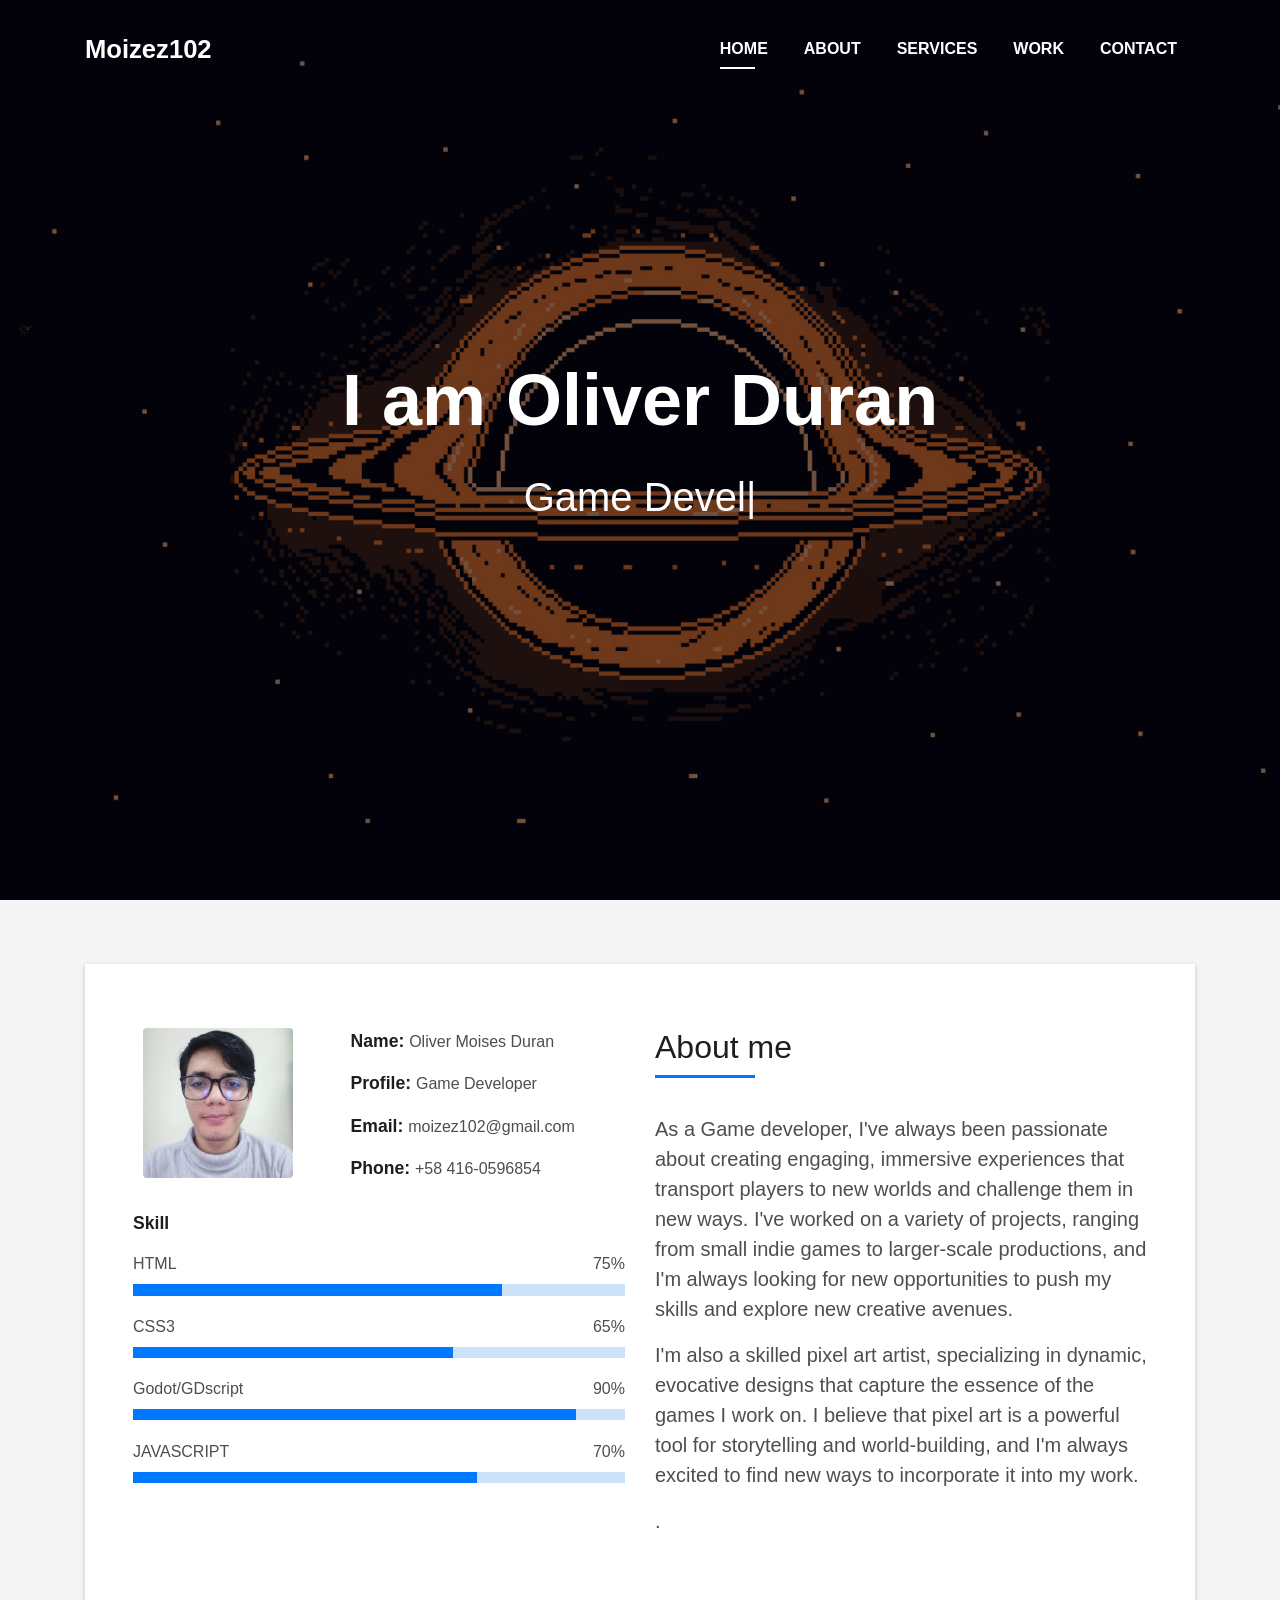
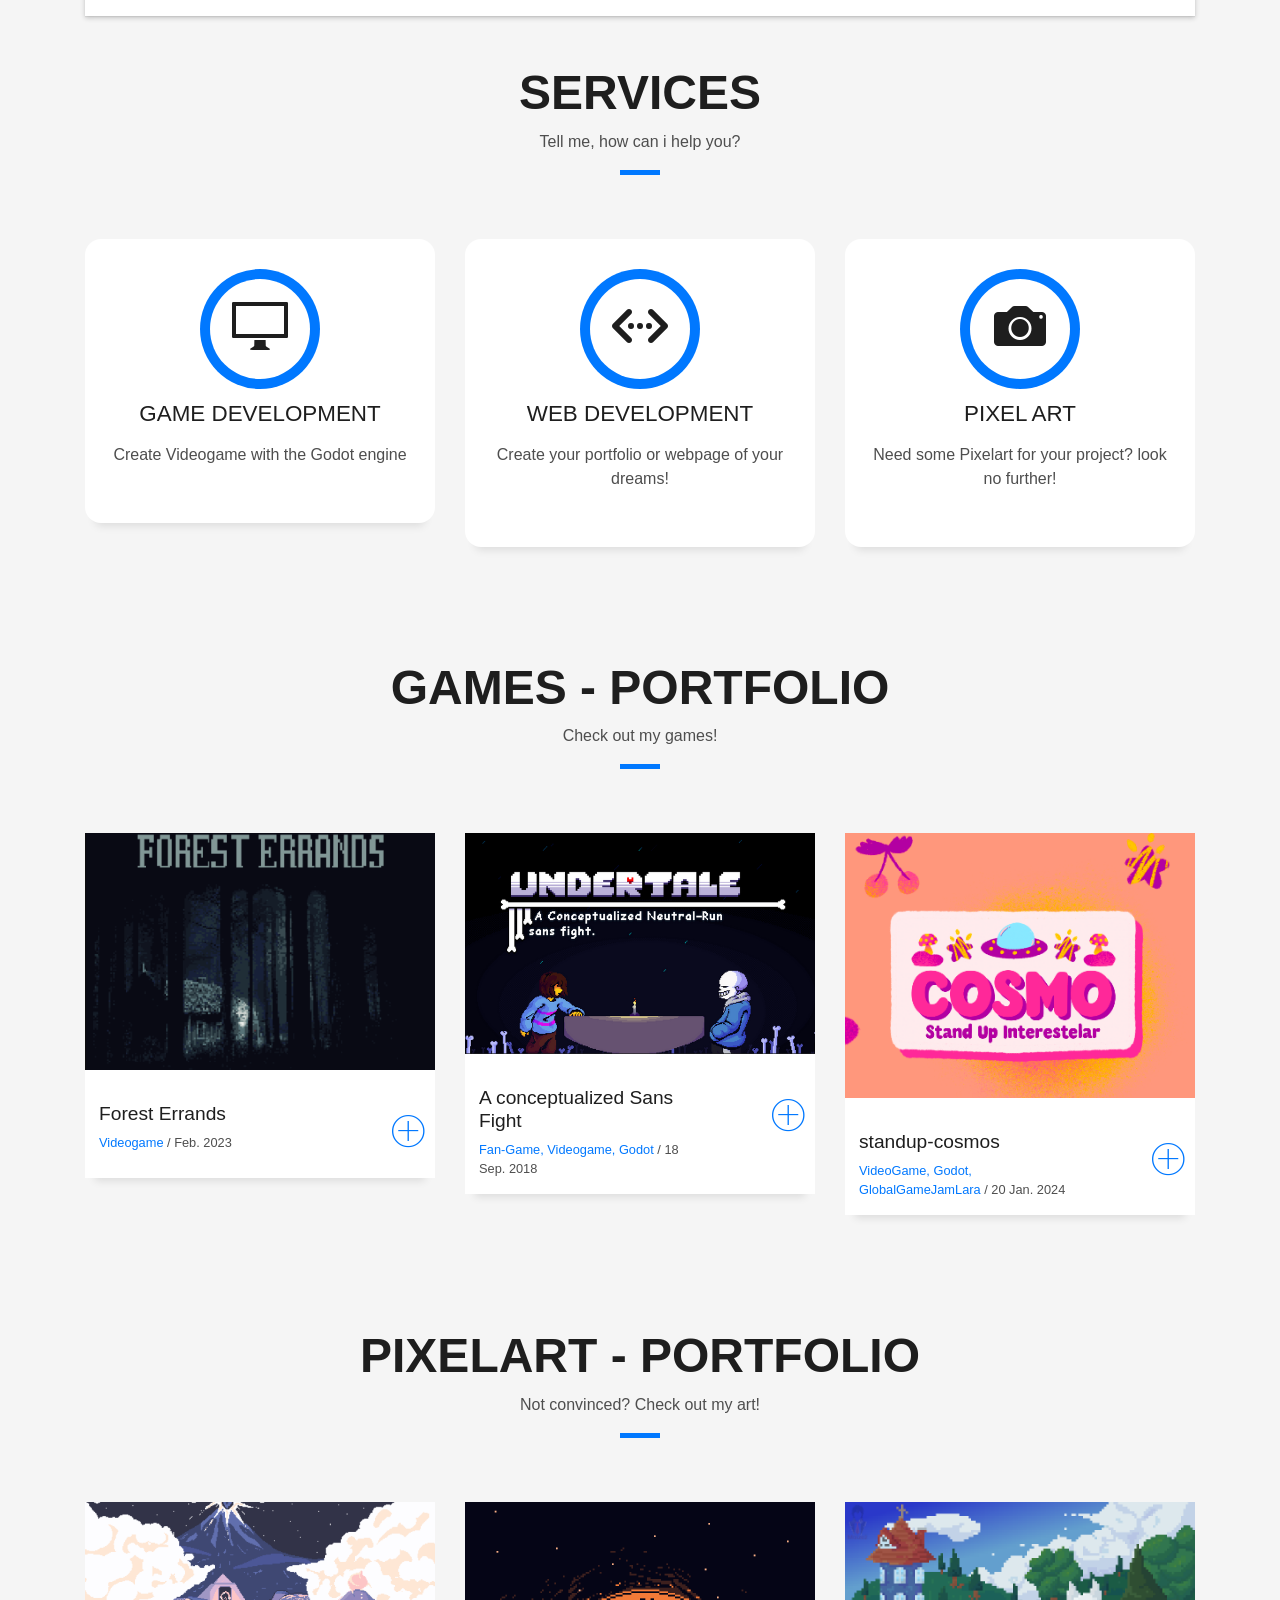
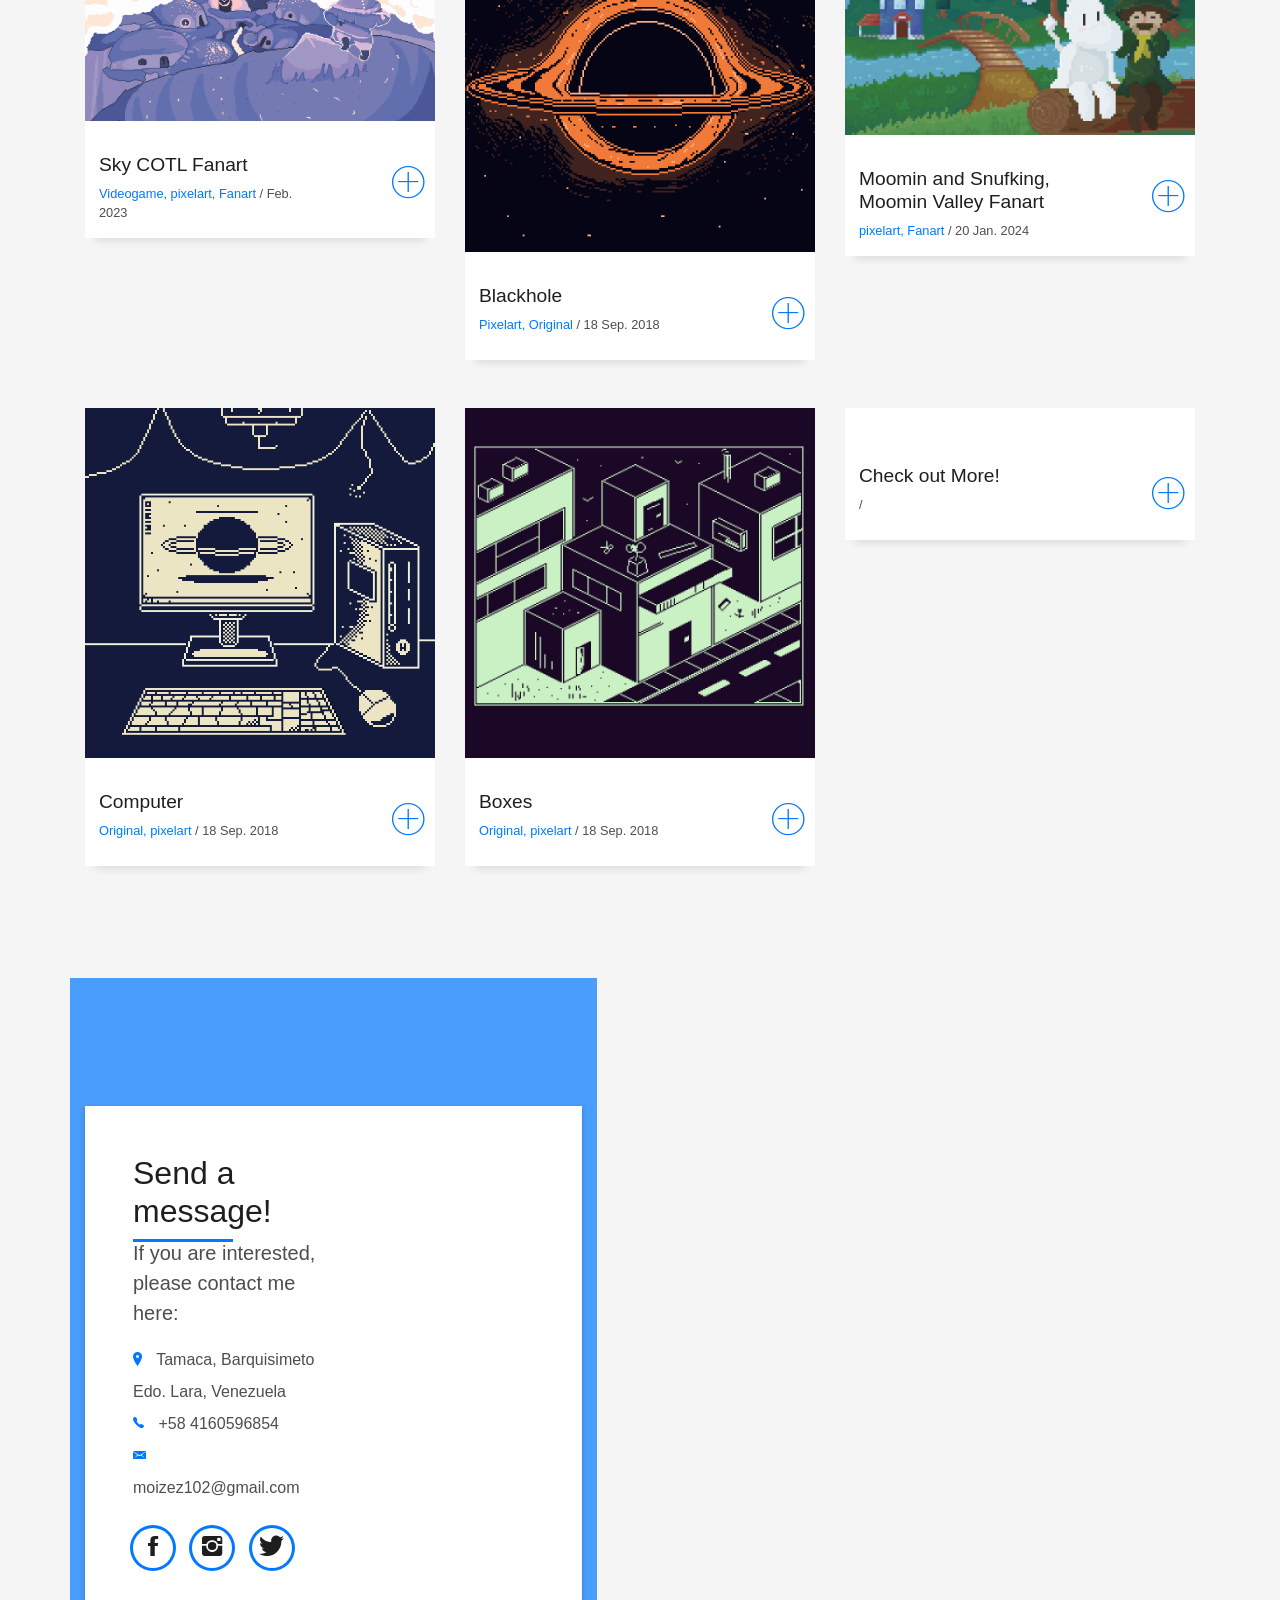
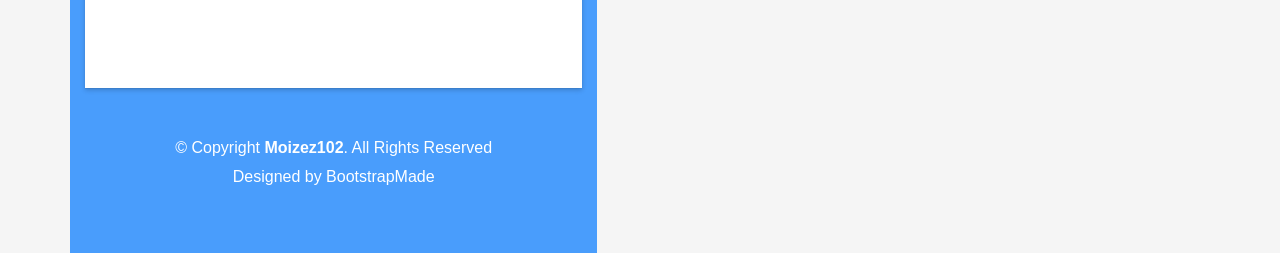
==== commit 0c87ed13: "update portfolio" ====
--- a/index.html
+++ b/index.html
@@ -327,10 +327,10 @@
         <div class="col-sm-12">
           <div class="title-box text-center">
             <h3 class="title-a">
-              Portfolio
+              Games - Portfolio
             </h3>
             <p class="subtitle-a">
-              Not convinced? look at my previous work!
+              Check out my games!
             </p>
             <div class="line-mf"></div>
           </div>
@@ -372,7 +372,7 @@
                   <div class="col-sm-8">
                     <h2 class="w-title">A conceptualized Sans Fight</h2>
                     <div class="w-more">
-                      <span class="w-ctegory">Fan-Game, Videogame</span> / <span class="w-date">18 Sep. 2018</span>
+                      <span class="w-ctegory">Fan-Game, Videogame, Godot</span> / <span class="w-date">18 Sep. 2018</span>
                     </div>
                   </div>
                   <div class="col-sm-4">
@@ -399,9 +399,9 @@
               <div class="work-content">
                 <div class="row">
                   <div class="col-sm-8">
-                    <h2 class="w-title">Mavrito Lana Dere</h2>
-                    <div class="w-more">
-                      <span class="w-ctegory">Web Design</span> / <span class="w-date">18 Sep. 2018</span>
+                    <h2 class="w-title">standup-cosmos</h2>
+                    <div class="w-more">
+                      <span class="w-ctegory">VideoGame, Godot, GlobalGameJamLara</span> / <span class="w-date">20 Jan. 2024</span>
                     </div>
                   </div>
                   <div class="col-sm-4">
@@ -501,6 +501,187 @@
       </div>
     </div>
   </section>
+
+
+
+  <section id="work" class="portfolio-mf sect-pt4 route">
+    <div class="container">
+      <div class="row">
+        <div class="col-sm-12">
+          <div class="title-box text-center">
+            <h3 class="title-a">
+              Pixelart - Portfolio
+            </h3>
+            <p class="subtitle-a">
+              Not convinced? Check out my art!
+            </p>
+            <div class="line-mf"></div>
+          </div>
+        </div>
+      </div>
+      <div class="row">
+        <div class="col-md-4">
+          <div class="work-box">
+            <a href="img/Sky.png">
+              <div class="work-img">
+                <img src="img/Sky.png" alt="" class="img-fluid">
+              </div>
+              <div class="work-content">
+                <div class="row">
+                  <div class="col-sm-8">
+                    <h2 class="w-title">Sky COTL Fanart</h2>
+                    <div class="w-more">
+                      <span class="w-ctegory">Videogame, pixelart, Fanart</span> / <span class="w-date">Feb. 2023</span>
+                    </div>
+                  </div>
+                  <div class="col-sm-4">
+                    <div class="w-like">
+                      <span class="ion-ios-plus-outline"></span>
+                    </div>
+                  </div>
+                </div>
+              </div>
+            </a>
+          </div>
+        </div>
+        <div class="col-md-4">
+          <div class="work-box">
+            <a href="img/Blackhole.png"> <!-- data-lightbox="gallery-mf"-->
+              <div class="work-img">
+                <img src="img/Blackhole.png" alt="" class="img-fluid">
+              </div>
+              <div class="work-content">
+                <div class="row">
+                  <div class="col-sm-8">
+                    <h2 class="w-title">Blackhole</h2>
+                    <div class="w-more">
+                      <span class="w-ctegory">Pixelart, Original</span> / <span class="w-date">18 Sep. 2018</span>
+                    </div>
+                  </div>
+                  <div class="col-sm-4">
+                    <div class="w-like">
+                      <span class="ion-ios-plus-outline"></span>
+                    </div>
+                  </div>
+                </div>
+              </div>
+            </a>
+          </div>
+        </div>
+
+
+
+
+
+        <div class="col-md-4">
+          <div class="work-box">
+            <a href="img/moomin.png" data-lightbox="gallery-mf">
+              <div class="work-img">
+                <img src="img/moomin.png" alt="" class="img-fluid">
+              </div>
+              <div class="work-content">
+                <div class="row">
+                  <div class="col-sm-8">
+                    <h2 class="w-title">Moomin and Snufking, Moomin Valley Fanart</h2>
+                    <div class="w-more">
+                      <span class="w-ctegory">pixelart, Fanart</span> / <span class="w-date">20 Jan. 2024</span>
+                    </div>
+                  </div>
+                  <div class="col-sm-4">
+                    <div class="w-like">
+                      <span class="ion-ios-plus-outline"></span>
+                    </div>
+                  </div>
+                </div>
+              </div>
+            </a>
+          </div>
+        </div>
+
+        <div class="col-md-4">
+          <div class="work-box">
+            <a href="img/Computer.png" data-lightbox="gallery-mf">
+              <div class="work-img">
+                <img src="img/Computer.png" alt="" class="img-fluid">
+              </div>
+              <div class="work-content">
+                <div class="row">
+                  <div class="col-sm-8">
+                    <h2 class="w-title">Computer</h2>
+                    <div class="w-more">
+                      <span class="w-ctegory">Original, pixelart</span> / <span class="w-date">18 Sep. 2018</span>
+                    </div>
+                  </div>
+                  <div class="col-sm-4">
+                    <div class="w-like">
+                      <span class="ion-ios-plus-outline"></span>
+                    </div>
+                  </div>
+                </div>
+              </div>
+            </a>
+          </div>
+        </div>
+        <div class="col-md-4">
+
+
+
+          <div class="work-box">
+            <a href="img/boxes.png" data-lightbox="gallery-mf">
+              <div class="work-img">
+                <img src="img/boxes.png" alt="" class="img-fluid">
+              </div>
+              <div class="work-content">
+                <div class="row">
+                  <div class="col-sm-8">
+                    <h2 class="w-title">Boxes</h2>
+                    <div class="w-more">
+                      <span class="w-ctegory">Original, pixelart</span> / <span class="w-date">18 Sep. 2018</span>
+                    </div>
+                  </div>
+                  <div class="col-sm-4">
+                    <div class="w-like">
+                      <span class="ion-ios-plus-outline"></span>
+                    </div>
+                  </div>
+                </div>
+              </div>
+            </a>
+          </div>
+        </div>
+
+      
+
+
+        <div class="col-md-4">
+          <div class="work-box">
+            <a href="img/work-6.jpg" data-lightbox="gallery-mf">
+              <div class="work-img">
+                <img src="img/work-6.jpg" alt="" class="img-fluid">
+              </div>
+              <div class="work-content">
+                <div class="row">
+                  <div class="col-sm-8">
+                    <h2 class="w-title">Check out More!</h2>
+                    <div class="w-more">
+                      <span class="w-ctegory"></span> / <span class="w-date"></span>
+                    </div>
+                  </div>
+                  <div class="col-sm-4">
+                    <div class="w-like">
+                      <span class="ion-ios-plus-outline"></span>
+                    </div>
+                  </div>
+                </div>
+              </div>
+            </a>
+          </div>
+        </div>
+
+      </div>
+    </div>
+  </section>
+
   <!--/ Section Portfolio End /-->
 
   <!--/ Section Testimonials Star /-->
@@ -716,7 +897,7 @@
                   </div>-->
                   <div class="more-info">
                     <p class="lead">
-                      Lorem ipsum dolor sit amet consectetur adipisicing elit. Facilis dolorum dolorem soluta quidem
+                      If you are interested, please contact me here:
                     
                     </p>
                     <ul class="list-ico">
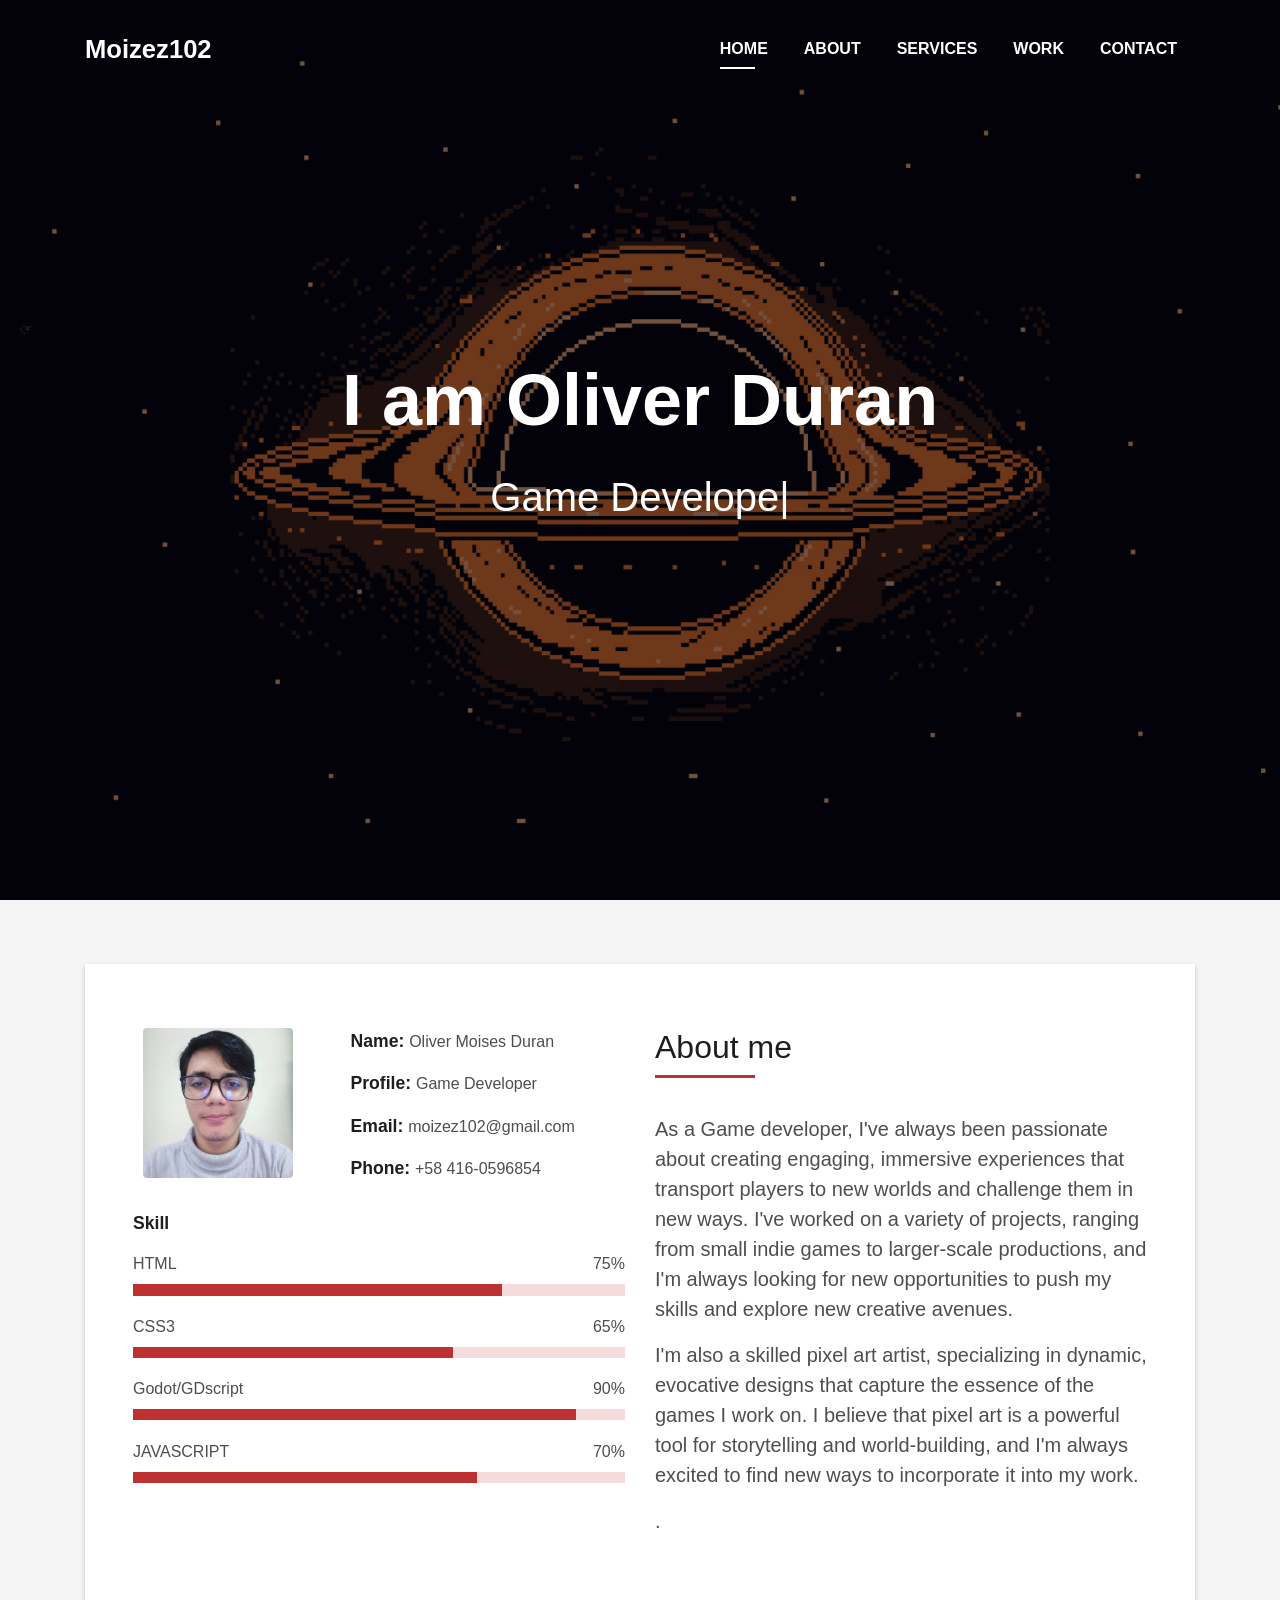
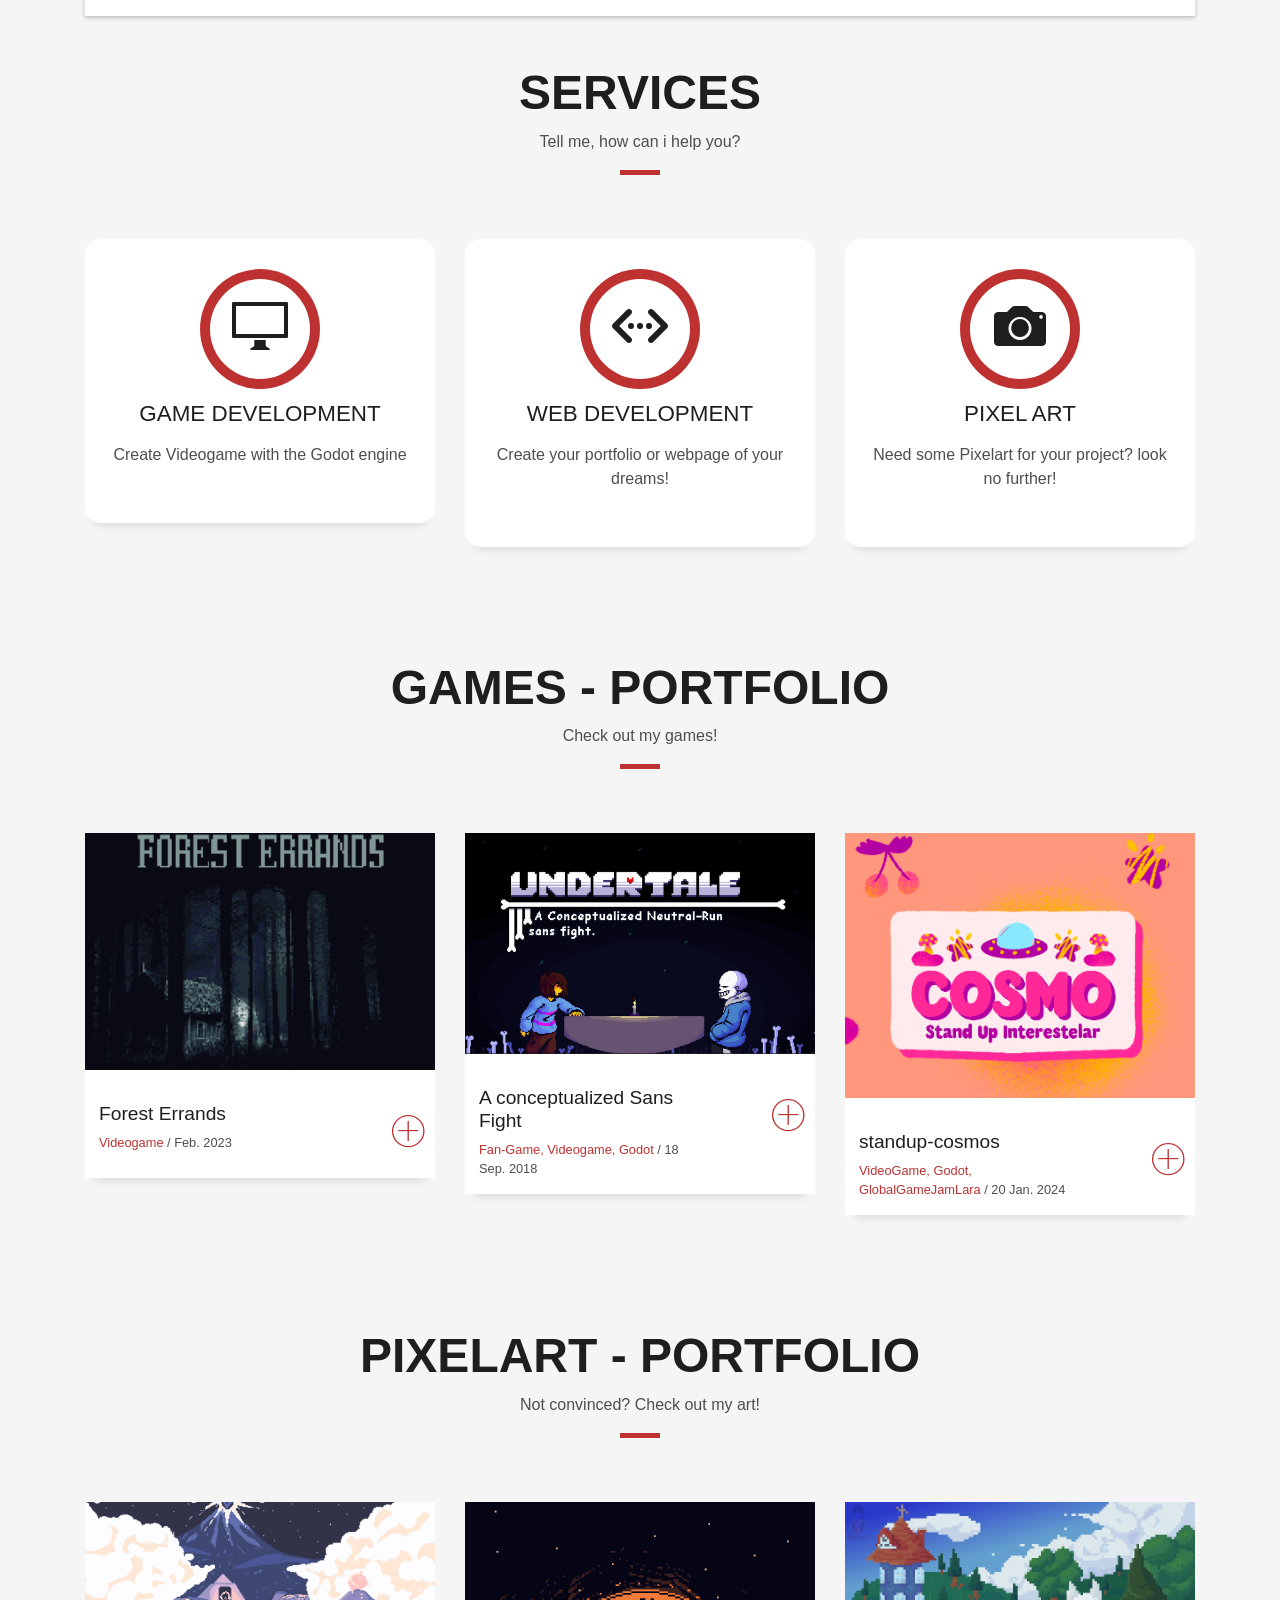
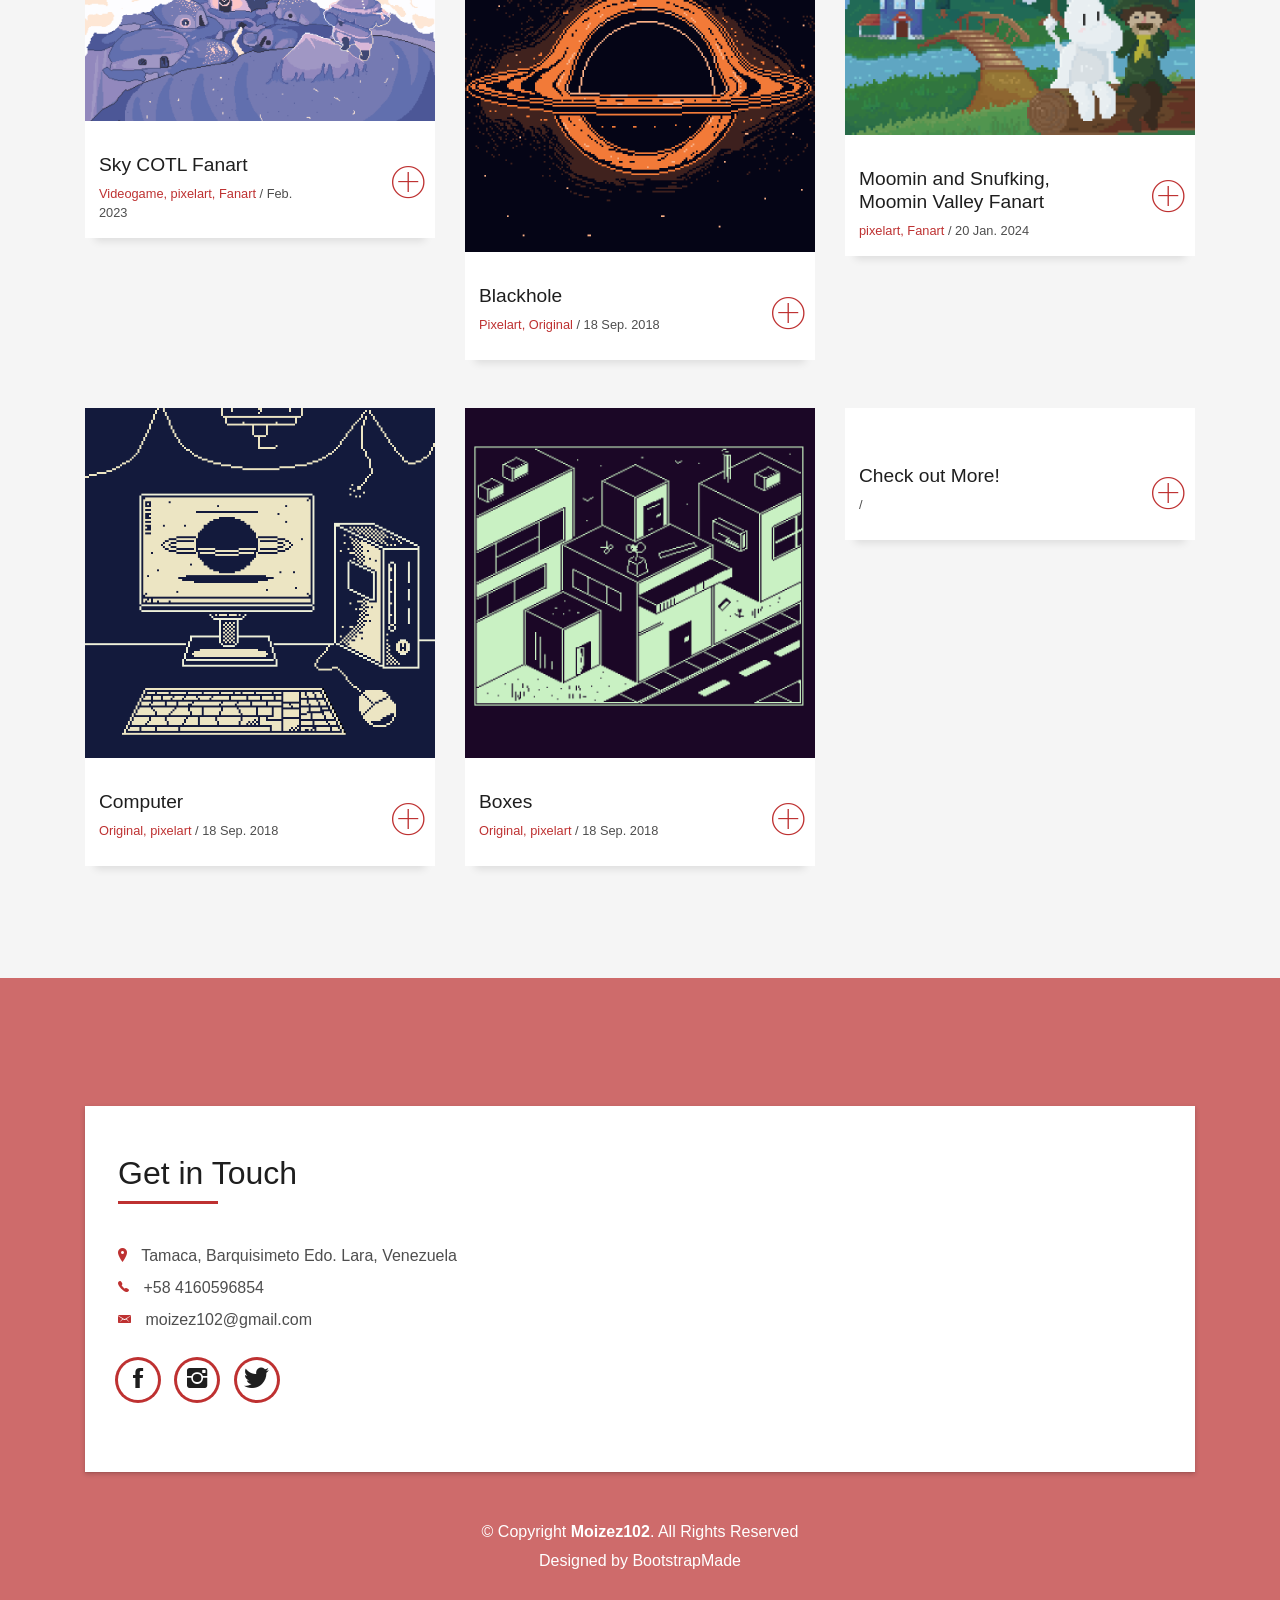
==== commit b634fe54: "Fixed contact" ====
--- a/index.html
+++ b/index.html
@@ -264,8 +264,8 @@
           </div>
         </div>
       </div>
-    </div>
-  </section>--> 
+    </div>--> 
+  </section>
   <!--/ Section Services End /-->
 
    <!-- <div class="section-counter paralax-mf bg-image" style="background-image: url(img/counters-bg.jpg)">
@@ -523,7 +523,7 @@
         <div class="col-md-4">
           <div class="work-box">
             <a href="img/Sky.png">
-              <div class="work-img">
+              <div class="work-img" data-lightbox="gallery-mf">
                 <img src="img/Sky.png" alt="" class="img-fluid">
               </div>
               <div class="work-content">
@@ -546,7 +546,7 @@
         </div>
         <div class="col-md-4">
           <div class="work-box">
-            <a href="img/Blackhole.png"> <!-- data-lightbox="gallery-mf"-->
+            <a href="img/Blackhole.png" data-lightbox="gallery-mf"> <!-- data-lightbox="gallery-mf"-->
               <div class="work-img">
                 <img src="img/Blackhole.png" alt="" class="img-fluid">
               </div>
@@ -842,17 +842,23 @@
   <section class="paralax-mf footer-paralax bg-image sect-mt4 route" style="background-image: url(img/overlay-bg.jpg)">
     <div class="overlay-mf"></div>
     <div class="container">
-      <div class="row">
+
+
+      <div class="row">   <!--/ ROW PRINCIPAL /-->
         <div class="col-sm-12">
           <div class="contact-mf">
             <div id="contact" class="box-shadow-full">
-              <div class="row">
-                <div class="col-md-6">
+
+
+              <div class="row"><!--/ ROW ABREDORA /-->
+                <!--/<div class="col-md-6">
                   <div class="title-box-2">
+                    
                     <h5 class="title-left">
-                      Send a message!
+                      
                     </h5>
-                  <!--</div>
+                  </div>
+                  
                   <div>
                       <form action="" method="post" role="form" class="contactForm">
                       <div id="sendmessage">Your message has been sent. Thank you!</div>
@@ -888,18 +894,19 @@
                       </div>
                     </form>
                   </div>
-                </div>
-                <div class="col-md-6">
+                </div>-->
+                <div class="fucking-center">
                   <div class="title-box-2 pt-4 pt-md-0">
                     <h5 class="title-left">
-                      Get in Touch
+                     Get in Touch
                     </h5>
-                  </div>-->
+                  </div>
                   <div class="more-info">
+                    <!--
                     <p class="lead">
                       If you are interested, please contact me here:
                     
-                    </p>
+                    </p>-->
                     <ul class="list-ico">
                       <li><span class="ion-ios-location"></span> Tamaca, Barquisimeto Edo. Lara, Venezuela</li>
                       <li><span class="ion-ios-telephone"></span> +58 4160596854</li>
@@ -920,6 +927,9 @@
           </div>
         </div>
       </div>
+
+
+
     </div>
     <footer>
       <div class="container">
--- a/css/style.css
+++ b/css/style.css
@@ -1,12 +1,12 @@
-/*
-  Theme Name: DevFolio
-  Theme URL: https://bootstrapmade.com/devfolio-bootstrap-portfolio-html-template/
-  Author: BootstrapMade.com
-  License: https://bootstrapmade.com/license/
+/*
+  Theme Name: DevFolio
+  Theme URL: https://bootstrapmade.com/devfolio-bootstrap-portfolio-html-template/
+  Author: BootstrapMade.com
+  License: https://bootstrapmade.com/license/
 */
 
-/*======================================
-//--//-->   STYLES GENERALES
+/*======================================
+//--//-->   STYLES GENERALES
 ======================================*/
 
 body {
@@ -29,7 +29,7 @@
 }
 
 a:hover {
-  color: #0078ff;
+  color: #be3131;
   text-decoration: none;
   transition: all 0.5s ease-in-out;
 }
@@ -39,7 +39,7 @@
 }
 
 .color-a {
-  color: #0078ff;
+  color: #be3131;
 }
 
 .color-d {
@@ -60,7 +60,7 @@
 
 .box-shadow-a,
 .button:hover {
-  box-shadow: 0 0 0 4px #cde1f8;
+  box-shadow: 0 0 0 4px #f5dcdc;
 }
 
 .display-5 {
@@ -90,7 +90,7 @@
 }
 
 .overlay-mf {
-  background-color: #0078ff;
+  background-color: #be3131;
 }
 
 .overlay-mf {
@@ -160,7 +160,7 @@
 .line-mf {
   width: 40px;
   height: 5px;
-  background-color: #0078ff;
+  background-color: #be3131;
   margin: 0 auto;
 }
 
@@ -179,7 +179,7 @@
   content: '';
   position: absolute;
   height: 3px;
-  background-color: #0078ff;
+  background-color: #be3131;
   width: 100px;
   bottom: -12px;
 }
@@ -216,14 +216,14 @@
   border-radius: 50%;
   line-height: 1.4;
   margin: 0 15px 0 0;
-  box-shadow: 0 0 0 3px #0078ff;
+  box-shadow: 0 0 0 3px #be3131;
   transition: all 500ms ease;
 }
 
 .socials .ico-circle:hover {
-  background-color: #0078ff;
-  color: #fff;
-  box-shadow: 0 0 0 3px #cde1f8;
+  background-color: #be3131;
+  color: #fff;
+  box-shadow: 0 0 0 3px #f5dcdc;
   transition: all 500ms ease;
 }
 
@@ -246,7 +246,7 @@
 }
 
 .list-ico span {
-  color: #0078ff;
+  color: #be3131;
   margin-right: 10px;
 }
 
@@ -260,7 +260,7 @@
   line-height: 1.55;
   margin: 0 auto;
   text-align: center;
-  box-shadow: 0 0 0 10px #0078ff;
+  box-shadow: 0 0 0 10px #be3131;
   display: block;
 }
 
@@ -279,15 +279,15 @@
   width: 18px;
   height: 7px;
   margin: 5px 5px;
-  background: #cde1f8;
-  border: 0px solid #cde1f8;
+  background: #f5dcdc;
+  border: 0px solid #f5dcdc;
   display: block;
   transition: all 0.6s ease-in-out;
   cursor: pointer;
 }
 
 .owl-theme .owl-dots .owl-dot:hover span {
-  background-color: #cde1f8;
+  background-color: #f5dcdc;
 }
 
 .owl-theme .owl-dots .owl-dot.active span {
@@ -307,7 +307,7 @@
   position: fixed;
   width: 42px;
   height: 42px;
-  background-color: #0078ff;
+  background-color: #be3131;
   opacity: .7;
   font-size: 1.6rem;
   line-height: 1.5;
@@ -326,7 +326,7 @@
 .back-to-top {
   position: fixed;
   display: none;
-  background: #0078ff;
+  background: #be3131;
   color: #fff;
   width: 44px;
   height: 44px;
@@ -364,7 +364,7 @@
   top: calc(50% - 30px);
   left: calc(50% - 30px);
   border: 6px solid #f2f2f2;
-  border-top: 6px solid #0078ff;
+  border-top: 6px solid #be3131;
   border-radius: 50%;
   width: 60px;
   height: 60px;
@@ -396,8 +396,8 @@
   }
 }
 
-/*======================================
-//--//-->   NAVBAR
+/*======================================
+//--//-->   NAVBAR
 ======================================*/
 
 .navbar-b {
@@ -481,26 +481,26 @@
 }
 
 .navbar-b.navbar-reduce .nav-link {
-  color: #0078ff;
+  color: #be3131;
 }
 
 .navbar-b.navbar-reduce .nav-link:before {
-  background-color: #0078ff;
+  background-color: #be3131;
 }
 
 .navbar-b.navbar-reduce .nav-link:hover {
-  color: #0078ff;
+  color: #be3131;
 }
 
 .navbar-b.navbar-reduce .show > .nav-link,
 .navbar-b.navbar-reduce .active > .nav-link,
 .navbar-b.navbar-reduce .nav-link.show,
 .navbar-b.navbar-reduce .nav-link.active {
-  color: #0078ff;
+  color: #be3131;
 }
 
 .navbar-b.navbar-reduce .navbar-brand {
-  color: #0078ff;
+  color: #be3131;
 }
 
 .navbar-b.navbar-reduce .navbar-toggler span {
@@ -532,13 +532,13 @@
 }
 
 .navbar-b .dropdown-menu .dropdown-item:hover {
-  background-color: #0078ff;
+  background-color: #be3131;
   color: #fff;
   transition: all 500ms ease;
 }
 
 .navbar-b .dropdown-menu .dropdown-item.active {
-  background-color: #0078ff;
+  background-color: #be3131;
 }
 
 /*--/ Hamburger Navbar /--*/
@@ -596,8 +596,8 @@
   opacity: 0.9;
 }
 
-/*======================================
-//--//-->   INTRO
+/*======================================
+//--//-->   INTRO
 ======================================*/
 
 .intro {
@@ -652,23 +652,23 @@
 
 .intro-single .breadcrumb {
   background-color: transparent;
-  color: #0078ff;
+  color: #be3131;
 }
 
 .intro-single .breadcrumb .breadcrumb-item:before {
-  color: #cde1f8;
+  color: #f5dcdc;
 }
 
 .intro-single .breadcrumb .breadcrumb-item.active {
-  color: #cde1f8;
+  color: #f5dcdc;
 }
 
 .intro-single .breadcrumb a {
   color: #fff;
 }
 
-/*======================================
-//--//-->   ABOUT
+/*======================================
+//--//-->   ABOUT
 ======================================*/
 
 .about-mf .box-shadow-full {
@@ -689,7 +689,7 @@
 }
 
 .skill-mf .progress {
-  background-color: #cde1f8;
+  background-color: #f5dcdc;
   margin: .5rem 0 1.2rem 0;
   border-radius: 0;
   height: .7rem;
@@ -697,11 +697,11 @@
 
 .skill-mf .progress .progress-bar {
   height: .7rem;
-  background-color: #0078ff;
-}
-
-/*======================================
-//--//-->   SERVICES
+  background-color: #be3131;
+}
+
+/*======================================
+//--//-->   SERVICES
 ======================================*/
 
 .service-box {
@@ -714,8 +714,8 @@
 .service-box:hover .ico-circle {
   transition: all 500ms ease;
   color: #fff;
-  background-color: #0078ff;
-  box-shadow: 0 0 0 10px #cde1f8;
+  background-color: #be3131;
+  box-shadow: 0 0 0 10px #f5dcdc;
 }
 
 .service-box .service-ico {
@@ -739,8 +739,8 @@
   color: #4e4e4e;
 }
 
-/*======================================
-//--//-->   COUNTER
+/*======================================
+//--//-->   COUNTER
 ======================================*/
 
 .counter-box {
@@ -756,7 +756,7 @@
   height: 60px;
   width: 60px;
   line-height: 1.8;
-  box-shadow: 0 0 0 10px #cde1f8;
+  box-shadow: 0 0 0 10px #f5dcdc;
 }
 
 .counter-num .counter {
@@ -764,8 +764,8 @@
   margin-bottom: 0;
 }
 
-/*======================================
-//--//-->   PORTFOLIO
+/*======================================
+//--//-->   PORTFOLIO
 ======================================*/
 
 .work-box {
@@ -799,17 +799,17 @@
 }
 
 .work-content .w-more .w-ctegory {
-  color: #0078ff;
+  color: #be3131;
 }
 
 .work-content .w-like {
   font-size: 2.5rem;
-  color: #0078ff;
+  color: #be3131;
   float: right;
 }
 
 .work-content .w-like a {
-  color: #0078ff;
+  color: #be3131;
 }
 
 .work-content .w-like .num-like {
@@ -820,8 +820,8 @@
   font-size: 1.2rem;
 }
 
-/*======================================
-//--//-->   TESTIMONIALS
+/*======================================
+//--//-->   TESTIMONIALS
 ======================================*/
 
 .testimonials .owl-carousel .owl-item img {
@@ -852,7 +852,7 @@
 
 .testimonial-box .comit {
   font-size: 2rem;
-  color: #0078ff;
+  color: #be3131;
   background-color: #fff;
   width: 52px;
   height: 52px;
@@ -862,8 +862,8 @@
   line-height: 1.6;
 }
 
-/*======================================
-//--//-->   BLOG
+/*======================================
+//--//-->   BLOG
 ======================================*/
 
 .card-blog .card-body {
@@ -885,7 +885,7 @@
   color: #fff;
   padding: 0 15px 5px;
   overflow: hidden;
-  background-color: #0078ff;
+  background-color: #be3131;
   border-radius: 4px;
 }
 
@@ -917,8 +917,8 @@
   float: right;
 }
 
-/*======================================
-//--//-->   BLOG-SINGLE
+/*======================================
+//--//-->   BLOG-SINGLE
 ======================================*/
 
 .post-box,
@@ -939,7 +939,7 @@
 }
 
 .blog-wrapper .post-meta ul {
-  border-left: 4px solid #0078ff;
+  border-left: 4px solid #be3131;
   margin-top: 1rem;
 }
 
@@ -949,7 +949,7 @@
 }
 
 .blog-wrapper .post-meta ul a {
-  color: #0078ff;
+  color: #be3131;
 }
 
 .blog-wrapper .post-meta ul span {
@@ -957,7 +957,7 @@
 }
 
 .blog-wrapper .blockquote {
-  border-left: 4px solid #0078ff;
+  border-left: 4px solid #be3131;
   padding: 18px;
   font-style: italic;
 }
@@ -989,7 +989,7 @@
 }
 
 .box-comments .list-comments a {
-  color: #0078ff;
+  color: #be3131;
 }
 
 .box-comments .list-comments span {
@@ -1006,7 +1006,7 @@
 .widget-sidebar .sidebar-title {
   font-size: 1.6rem;
   font-weight: 600;
-  border-left: 5px solid #0078ff;
+  border-left: 5px solid #be3131;
   padding-left: 15px;
   text-transform: uppercase;
   margin-bottom: 1.5rem;
@@ -1023,7 +1023,7 @@
   width: 10px;
   height: 1px;
   left: 0;
-  background-color: #0078ff;
+  background-color: #be3131;
   top: 20px;
 }
 
@@ -1034,8 +1034,8 @@
 }
 
 .sidebar-search .btn-search {
-  background-color: #0078ff;
-  border-color: #0078ff;
+  background-color: #be3131;
+  border-color: #be3131;
   border-radius: 0;
   padding-left: 20px;
   padding-right: 20px;
@@ -1043,7 +1043,7 @@
 
 .widget-tags ul li {
   display: inline-block;
-  background-color: #0078ff;
+  background-color: #be3131;
   padding: .2rem .6rem;
   margin-bottom: .5rem;
   border-radius: 15px;
@@ -1053,20 +1053,22 @@
   color: #fff;
 }
 
-/*======================================
-//--//-->   CONTACT
+/*======================================
+//--//-->   CONTACT
 ======================================*/
 
 .footer-paralax {
   padding: 4rem 0 0 0;
+  position: center;
 }
 
 .contact-mf {
   margin-top: 4rem;
-}
-
-/*======================================
-//--//-->   FOOTER
+  position: center;
+}
+
+/*======================================
+//--//-->   FOOTER
 ======================================*/
 
 footer {
@@ -1087,13 +1089,13 @@
   color: #fff;
 }
 
-/*======================================
-//--//-->   CONtaCT FORM
+/*======================================
+//--//-->   CONtaCT FORM
 ======================================*/
 
 #sendmessage {
-  color: #0078ff;
-  border: 1px solid #0078ff;
+  color: #be3131;
+  border: 1px solid #be3131;
   display: none;
   text-align: center;
   padding: 15px;
@@ -1125,8 +1127,8 @@
   font-size: 13px;
 }
 
-/*======================================
-//--//-->   BUTTON
+/*======================================
+//--//-->   BUTTON
 ======================================*/
 
 .button {
@@ -1150,15 +1152,15 @@
 }
 
 .button:hover {
-  background-color: #0062d3;
+  background-color: #9c0d0d;
   color: #fff;
   transition: all 500ms ease;
 }
 
 .button-a {
-  background-color: #0078ff;
-  color: #fff;
-  border-color: #cde1f8;
+  background-color: #be3131;
+  color: #fff;
+  border-color: #f5dcdc;
 }
 
 .button-big {
@@ -1230,6 +1232,15 @@
     padding: 0 5rem;
   }
 
+
+  .fucking-center{
+    position: relative;
+  }
+
+
+
+
+
   .post-box,
   .form-comments,
   .box-comments,
@@ -1258,12 +1269,6 @@
   }
 }
 
-@media (max-width: 1024px) {
-  .bg-image {
-    background-attachment: scroll;
-  }
-}
-
 @media (max-width: 768px) {
   .back-to-top {
     bottom: 15px;
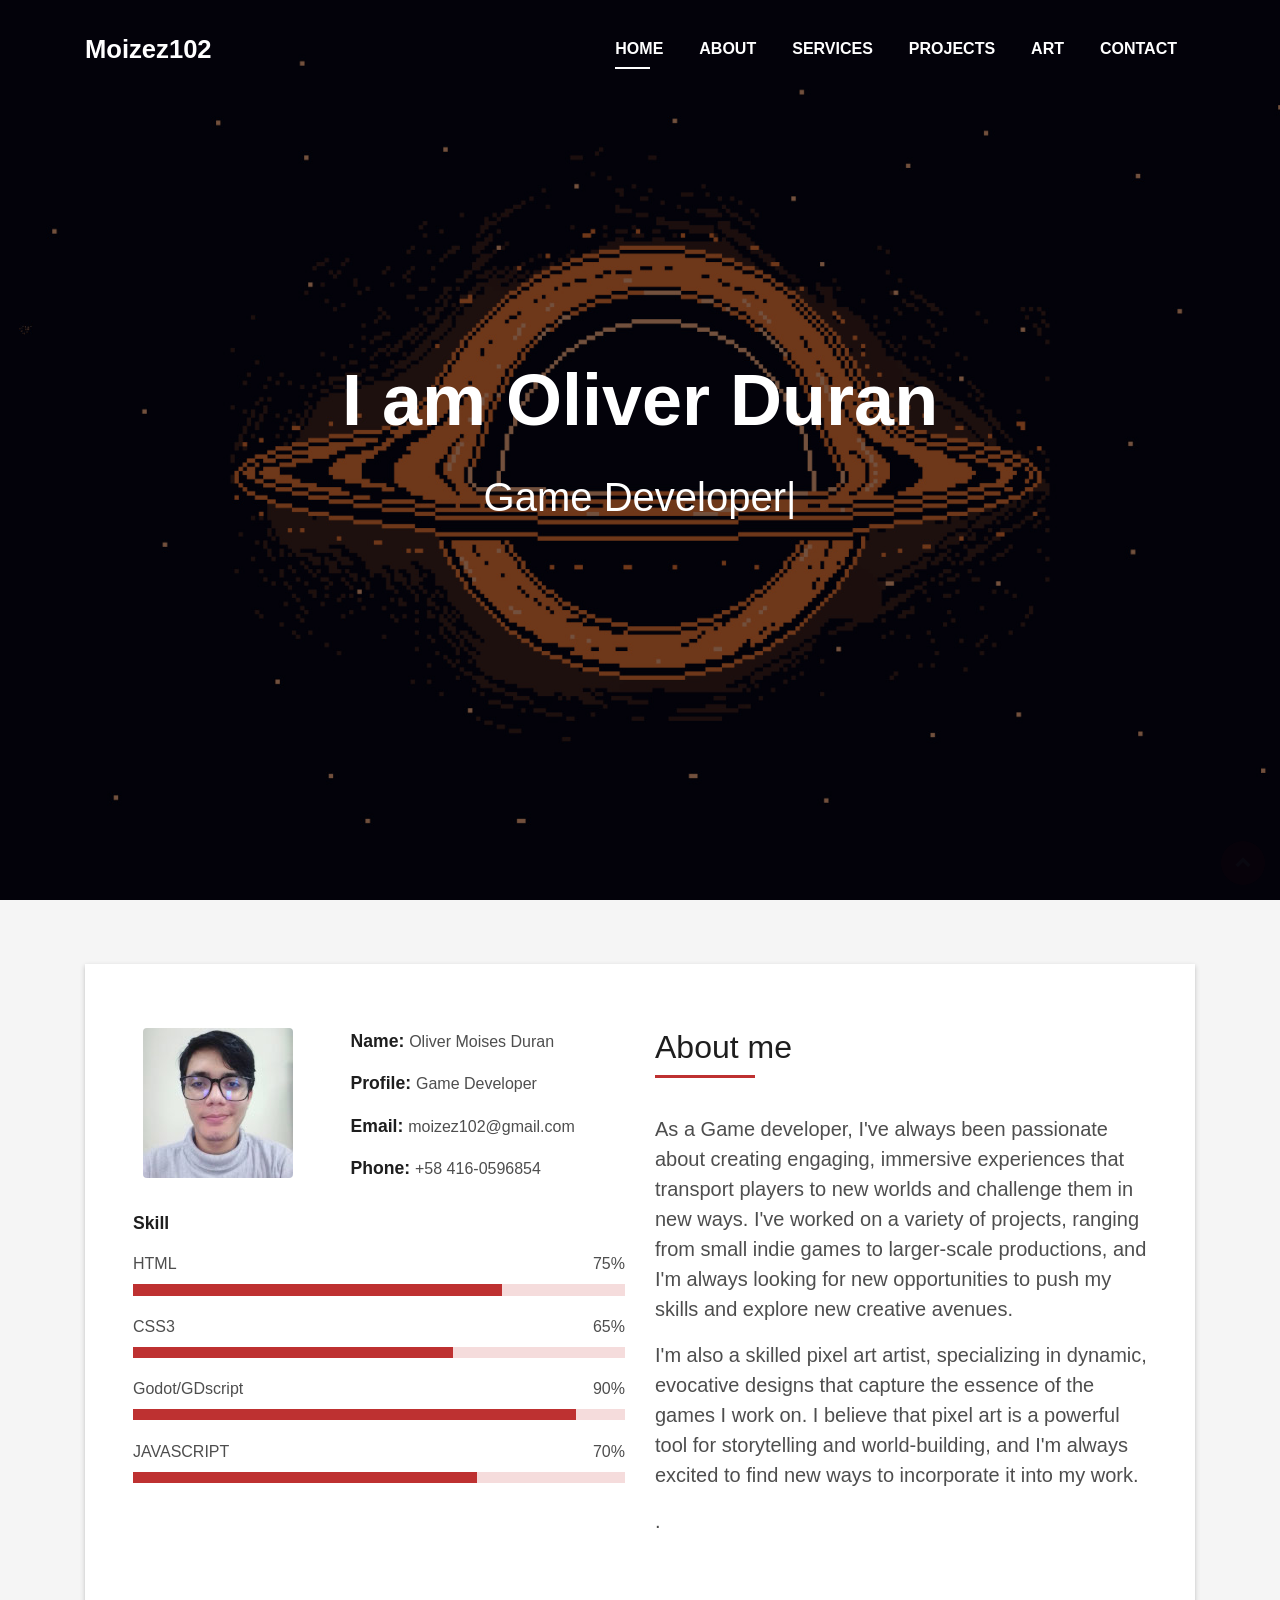
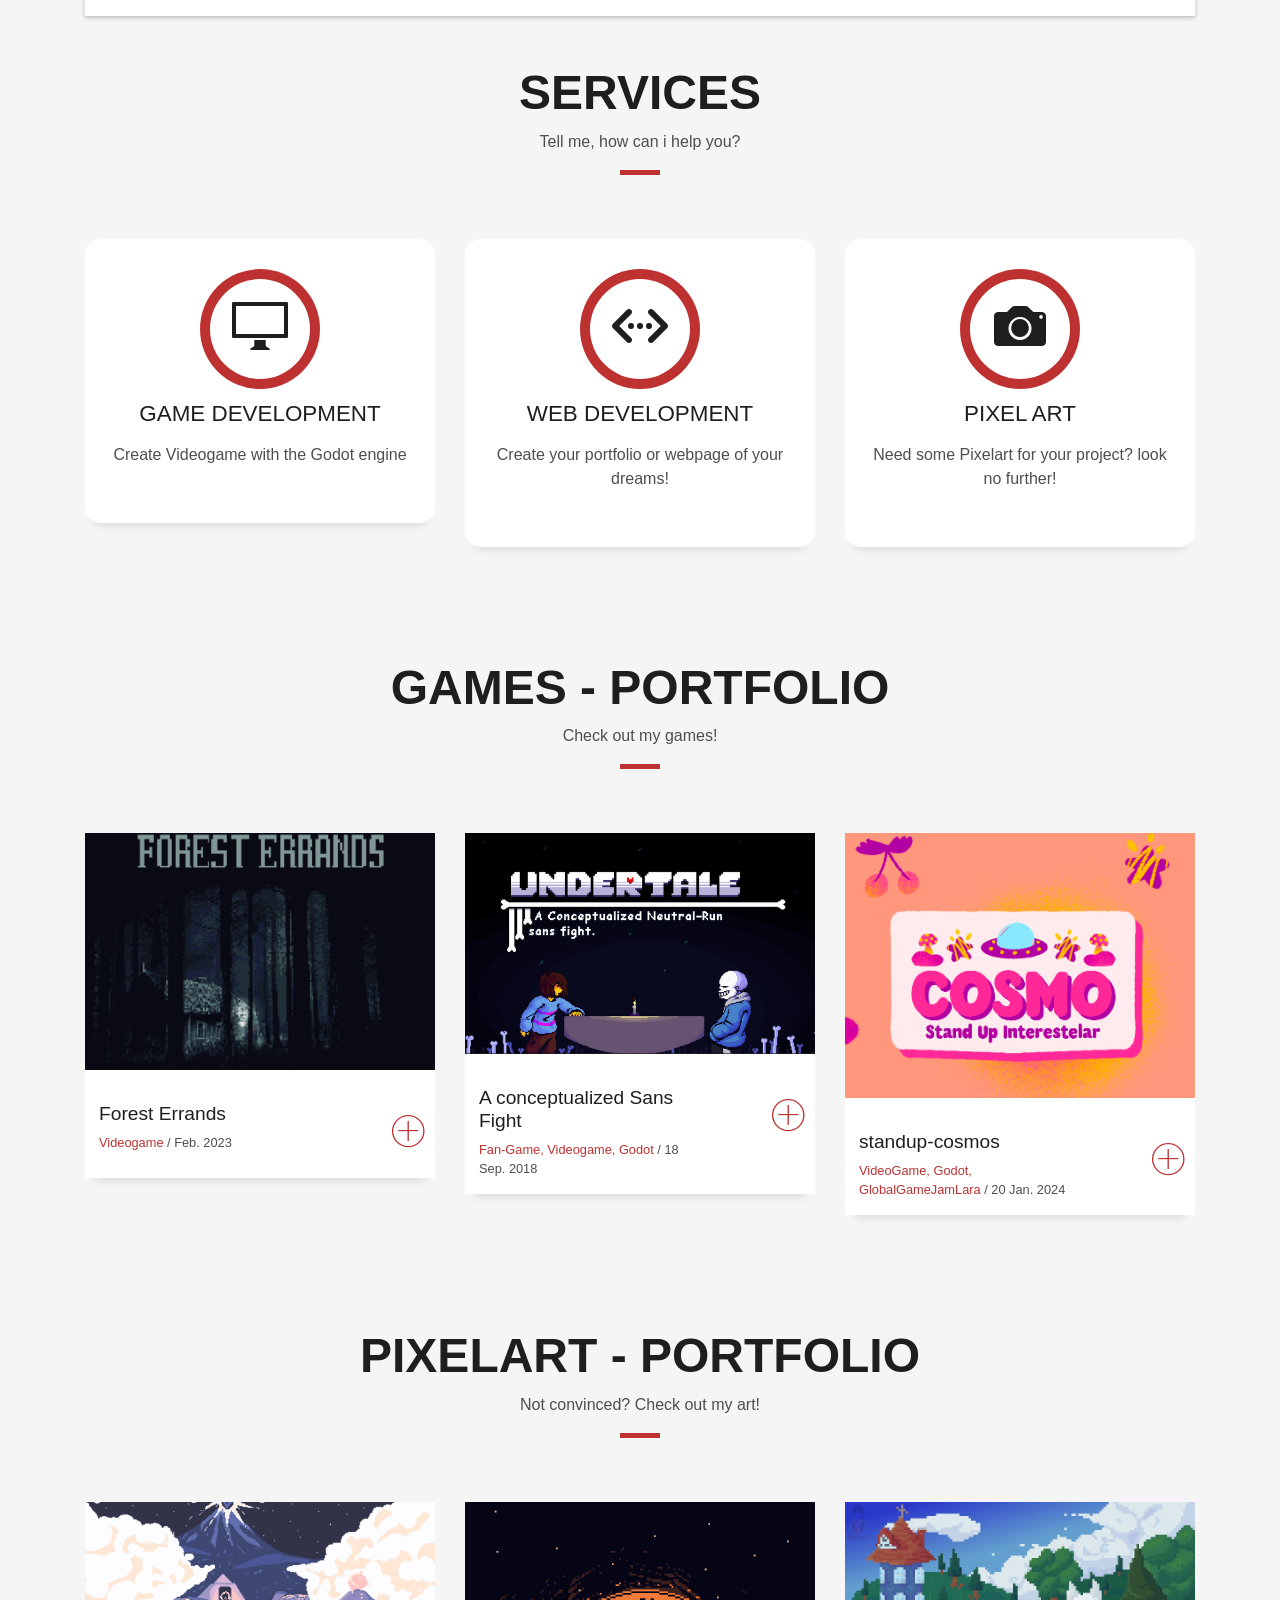
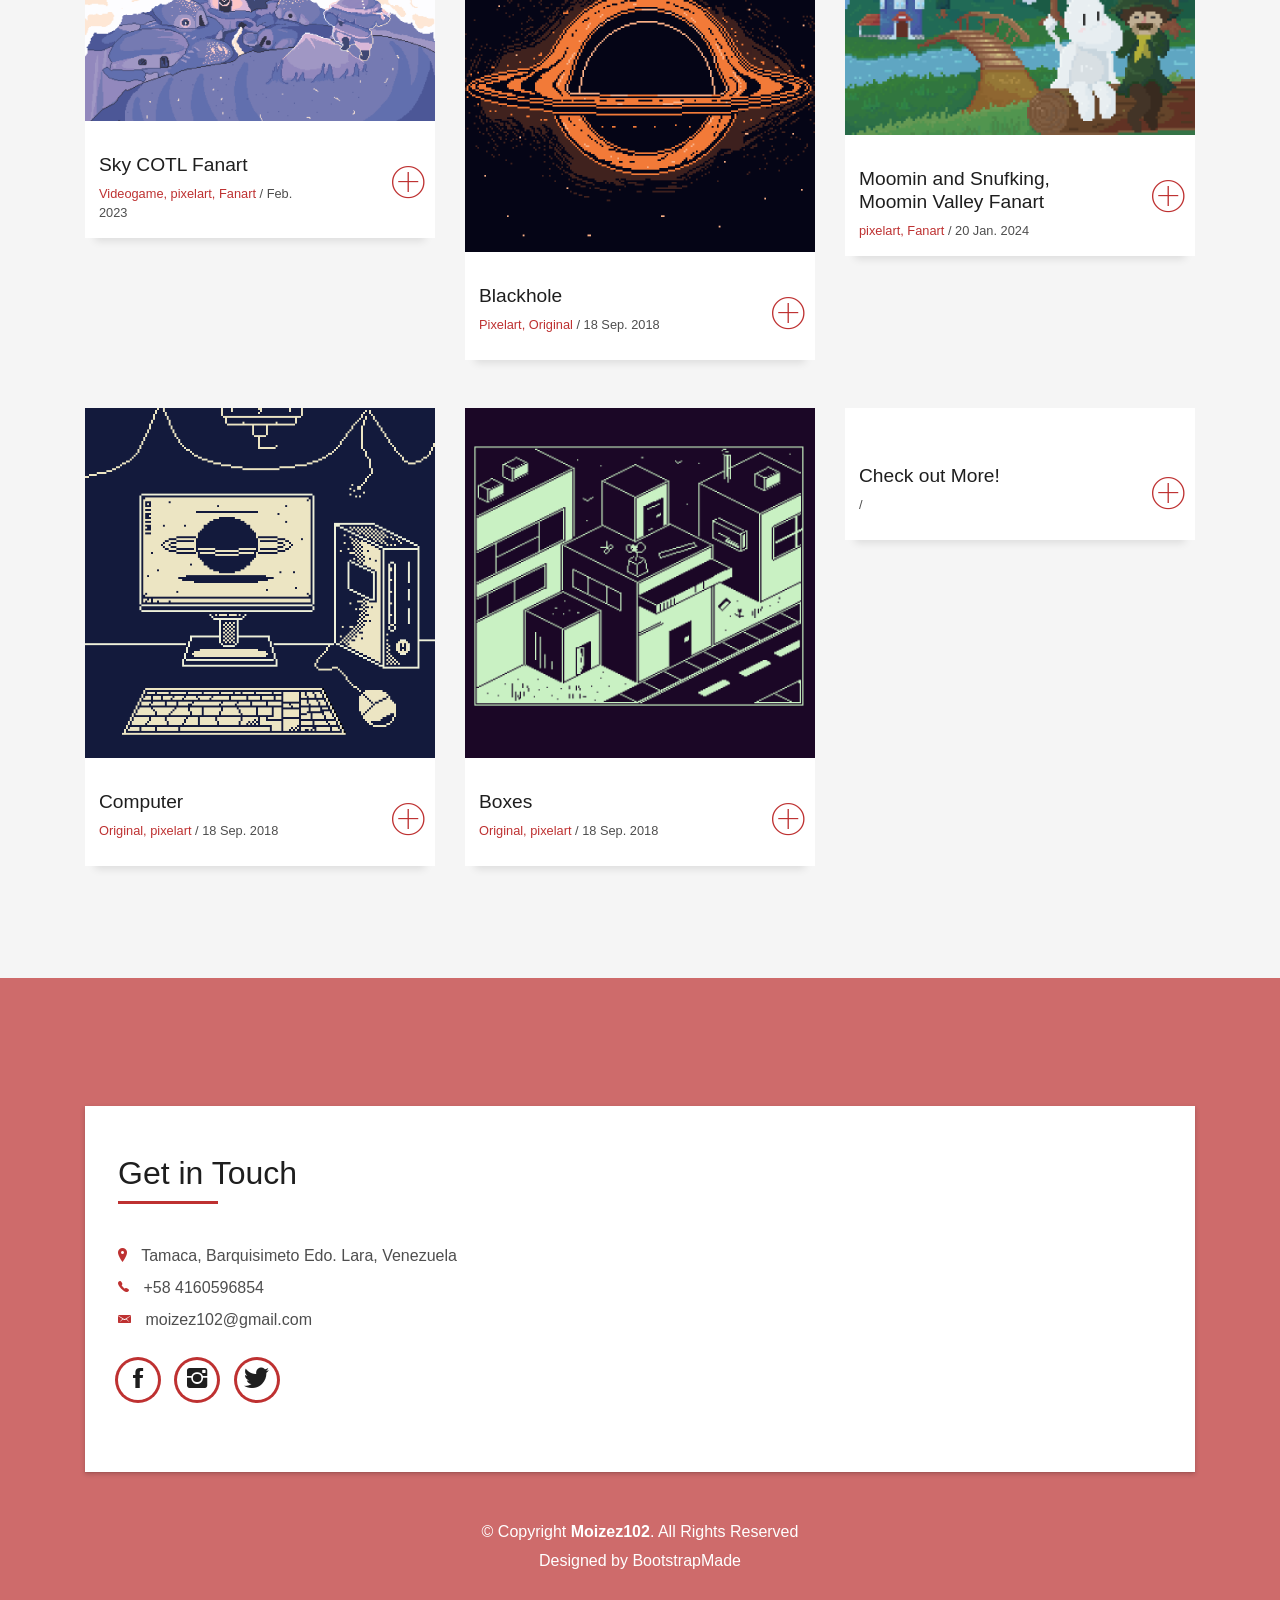
==== commit d3411d4a: "detallito xd" ====
--- a/index.html
+++ b/index.html
@@ -56,11 +56,11 @@
             <a class="nav-link js-scroll" href="#service">Services</a>
           </li>
           <li class="nav-item">
-            <a class="nav-link js-scroll" href="#work">Work</a>
+            <a class="nav-link js-scroll" href="#games">Projects</a>
           </li>
-          <!-- <li class="nav-item">
-            <a class="nav-link js-scroll" href="#blog">Blog</a>
-          </li>-->
+           <li class="nav-item">
+            <a class="nav-link js-scroll" href="#pixelart">Art</a>
+          </li>
           <li class="nav-item">
             <a class="nav-link js-scroll" href="#contact">Contact</a>
           </li>
@@ -321,7 +321,7 @@
   </div>-->
 
   <!--/ Section Portfolio Star /-->
-  <section id="work" class="portfolio-mf sect-pt4 route">
+  <section id="games" class="portfolio-mf sect-pt4 route">
     <div class="container">
       <div class="row">
         <div class="col-sm-12">
@@ -504,7 +504,7 @@
 
 
 
-  <section id="work" class="portfolio-mf sect-pt4 route">
+  <section id="pixelart" class="portfolio-mf sect-pt4 route">
     <div class="container">
       <div class="row">
         <div class="col-sm-12">
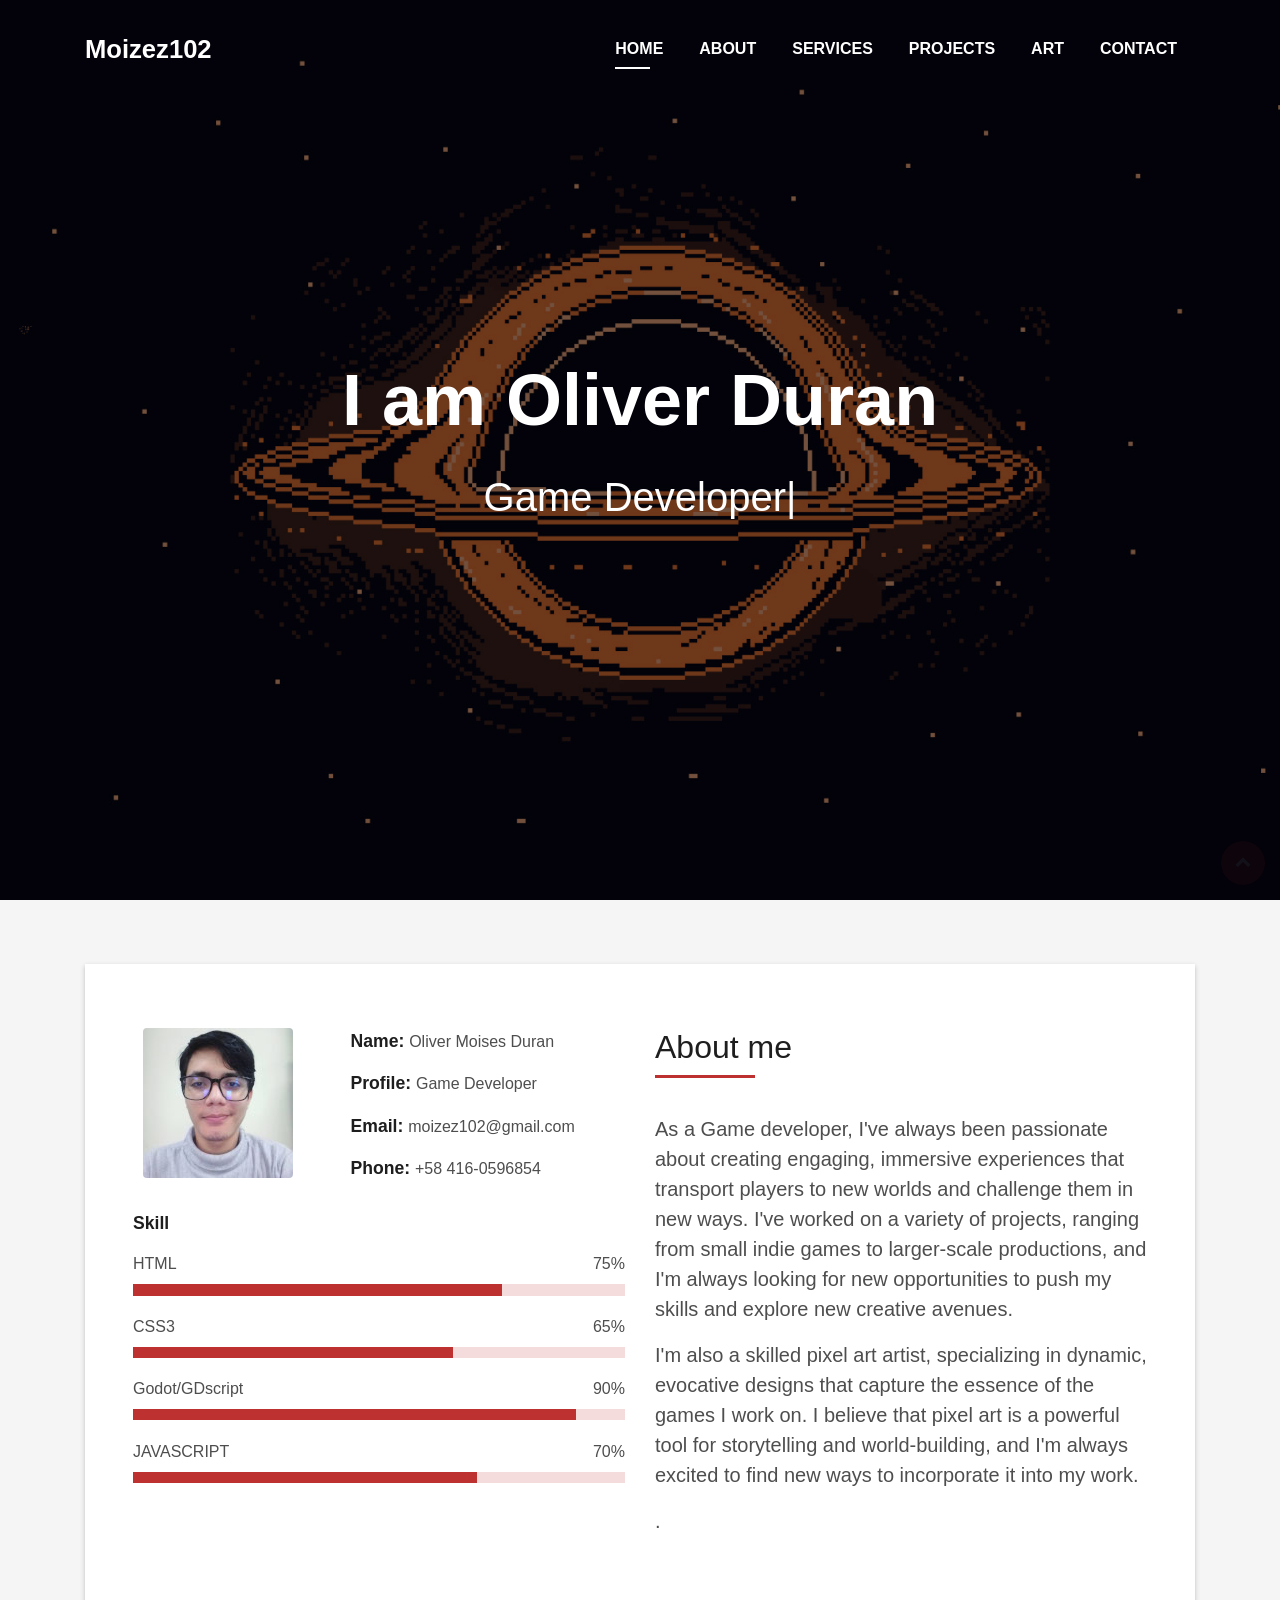
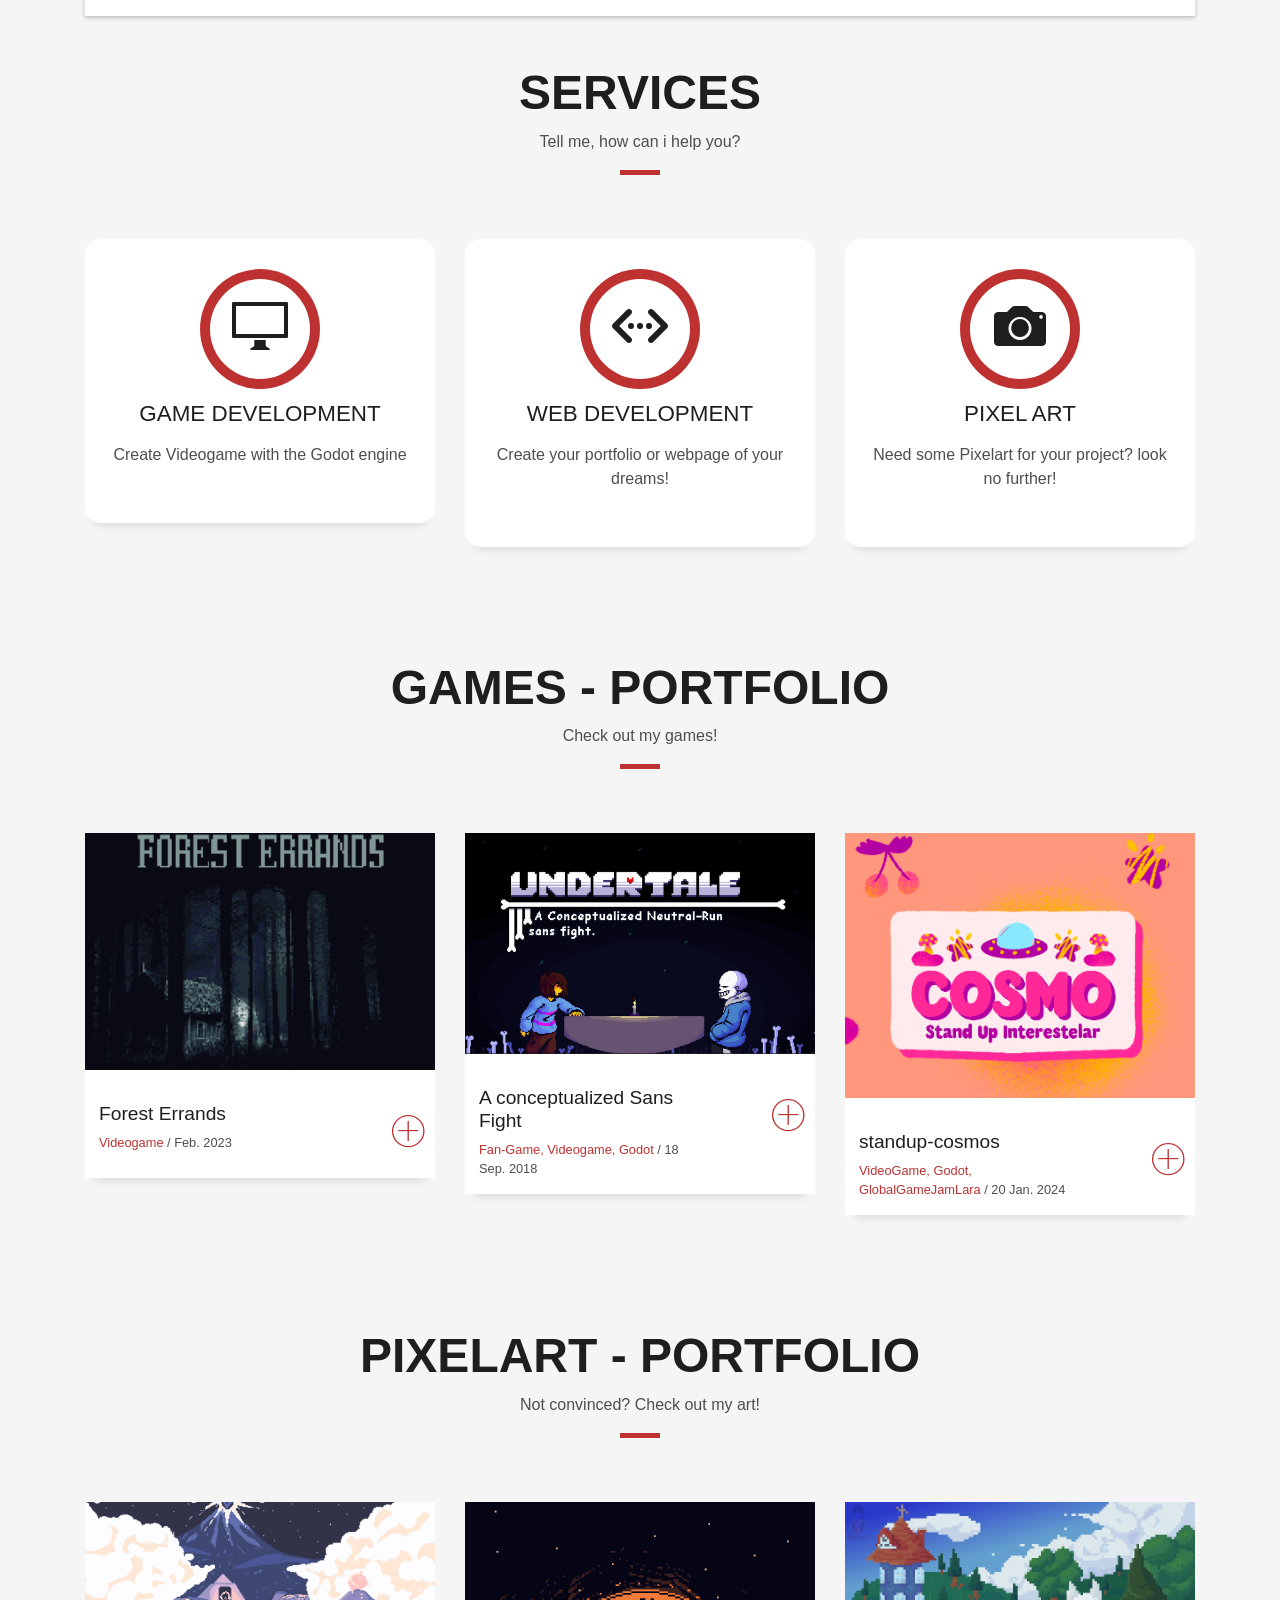
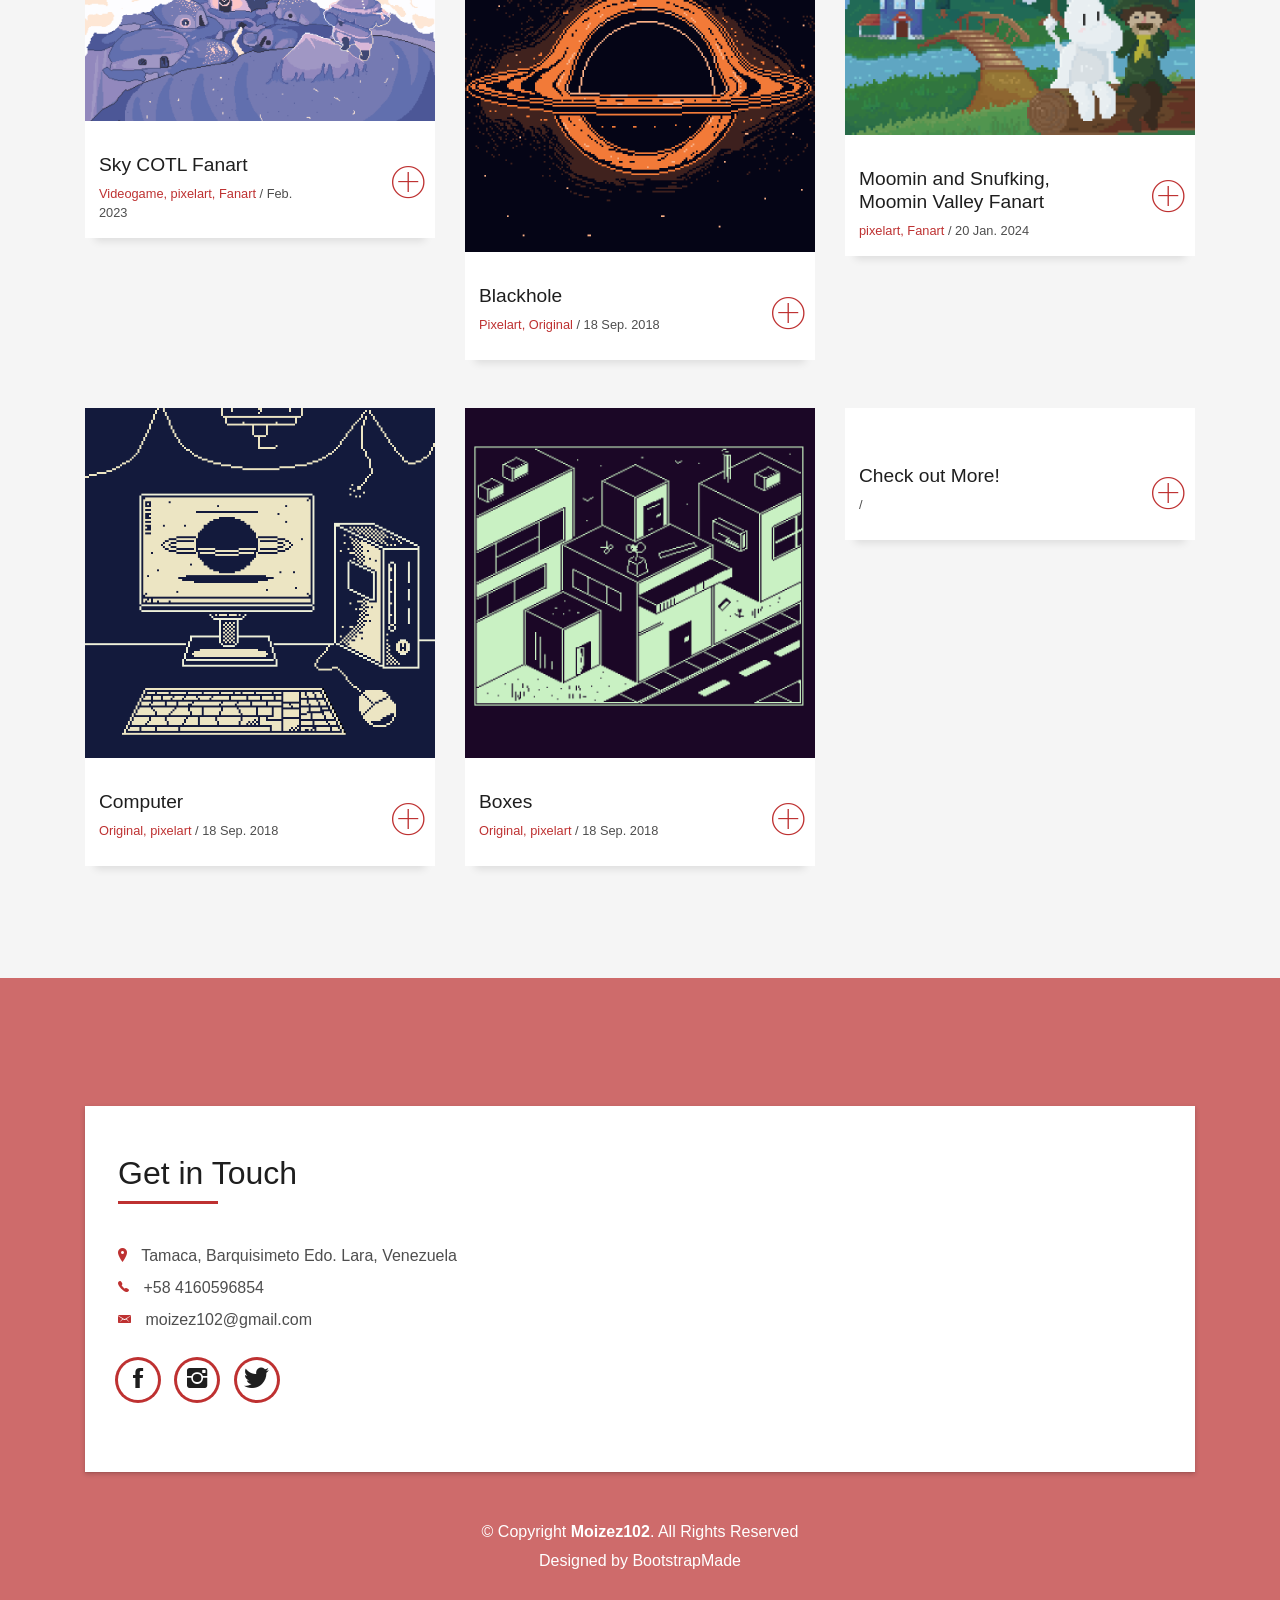
==== commit 05073e88: "minor fix, check out more to twitter" ====
--- a/index.html
+++ b/index.html
@@ -655,7 +655,7 @@
 
         <div class="col-md-4">
           <div class="work-box">
-            <a href="img/work-6.jpg" data-lightbox="gallery-mf">
+            <a href="https://twitter.com/Moizez102_">
               <div class="work-img">
                 <img src="img/work-6.jpg" alt="" class="img-fluid">
               </div>
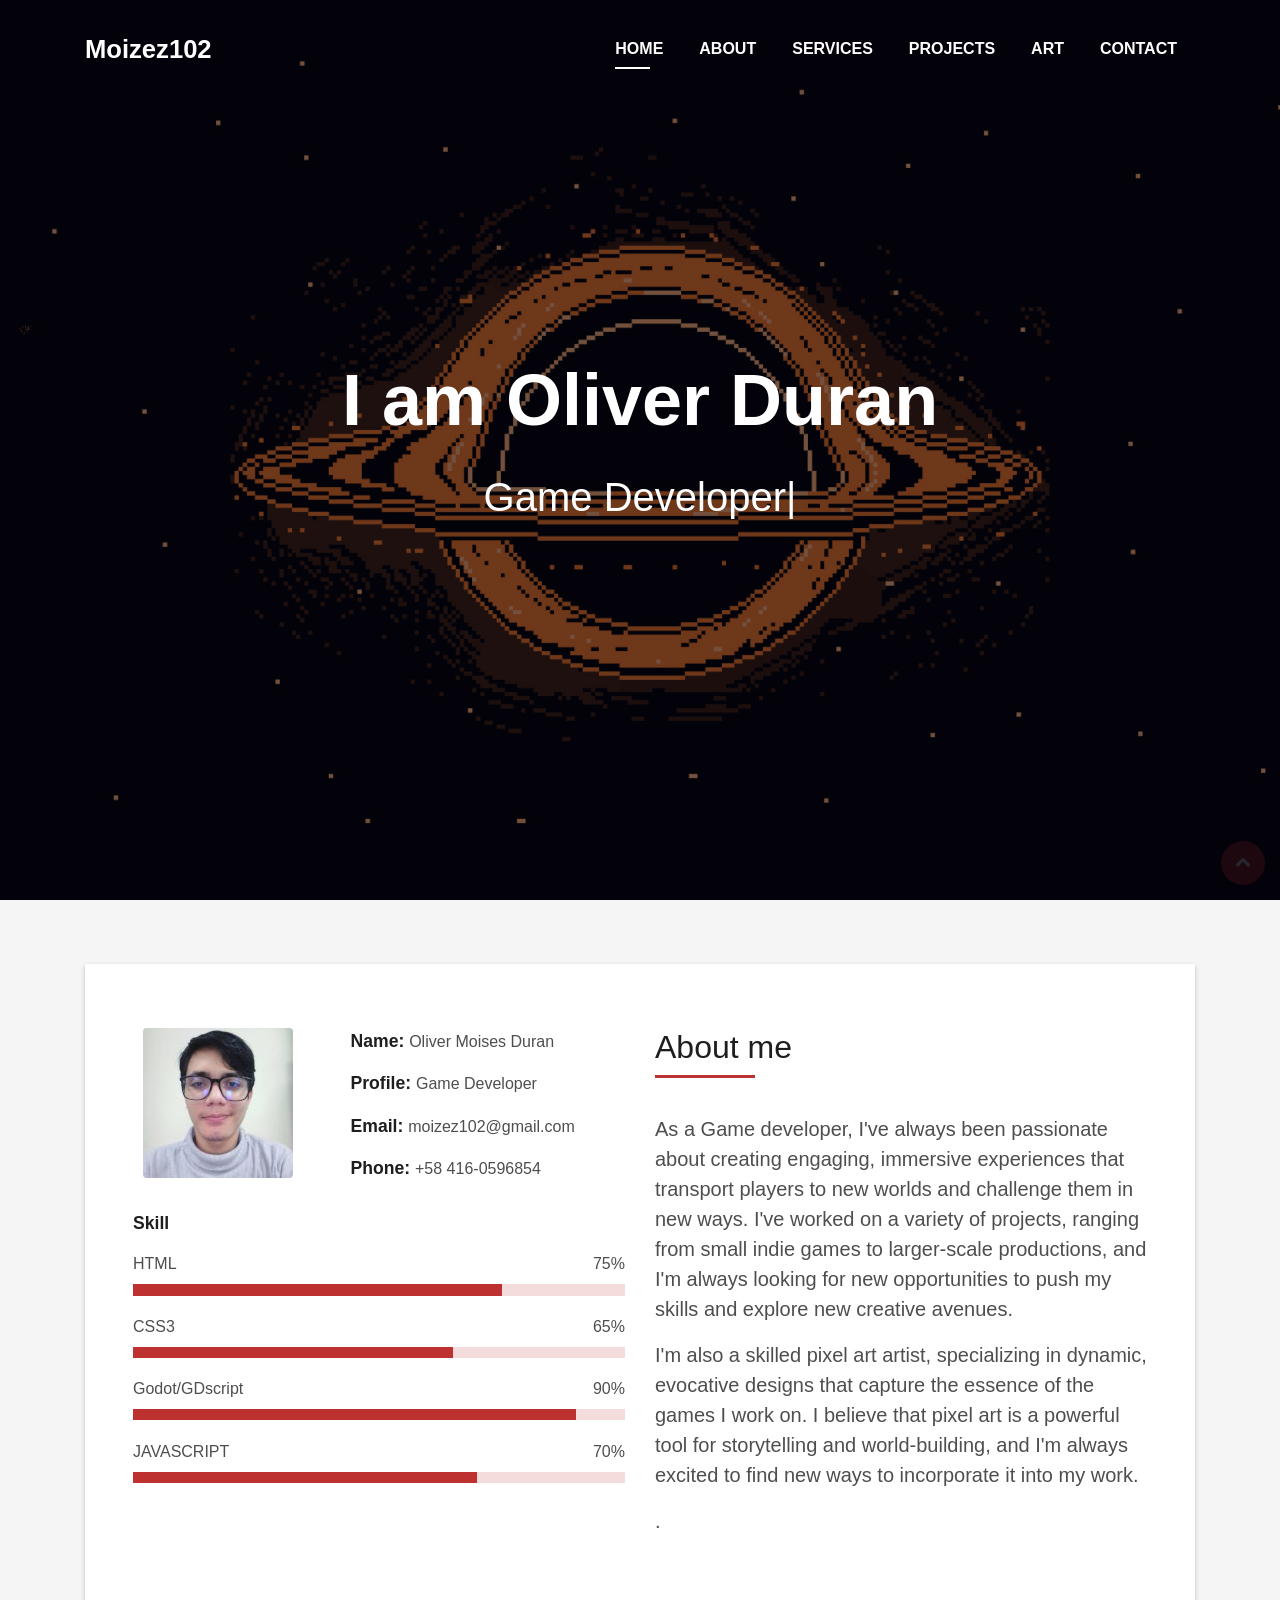
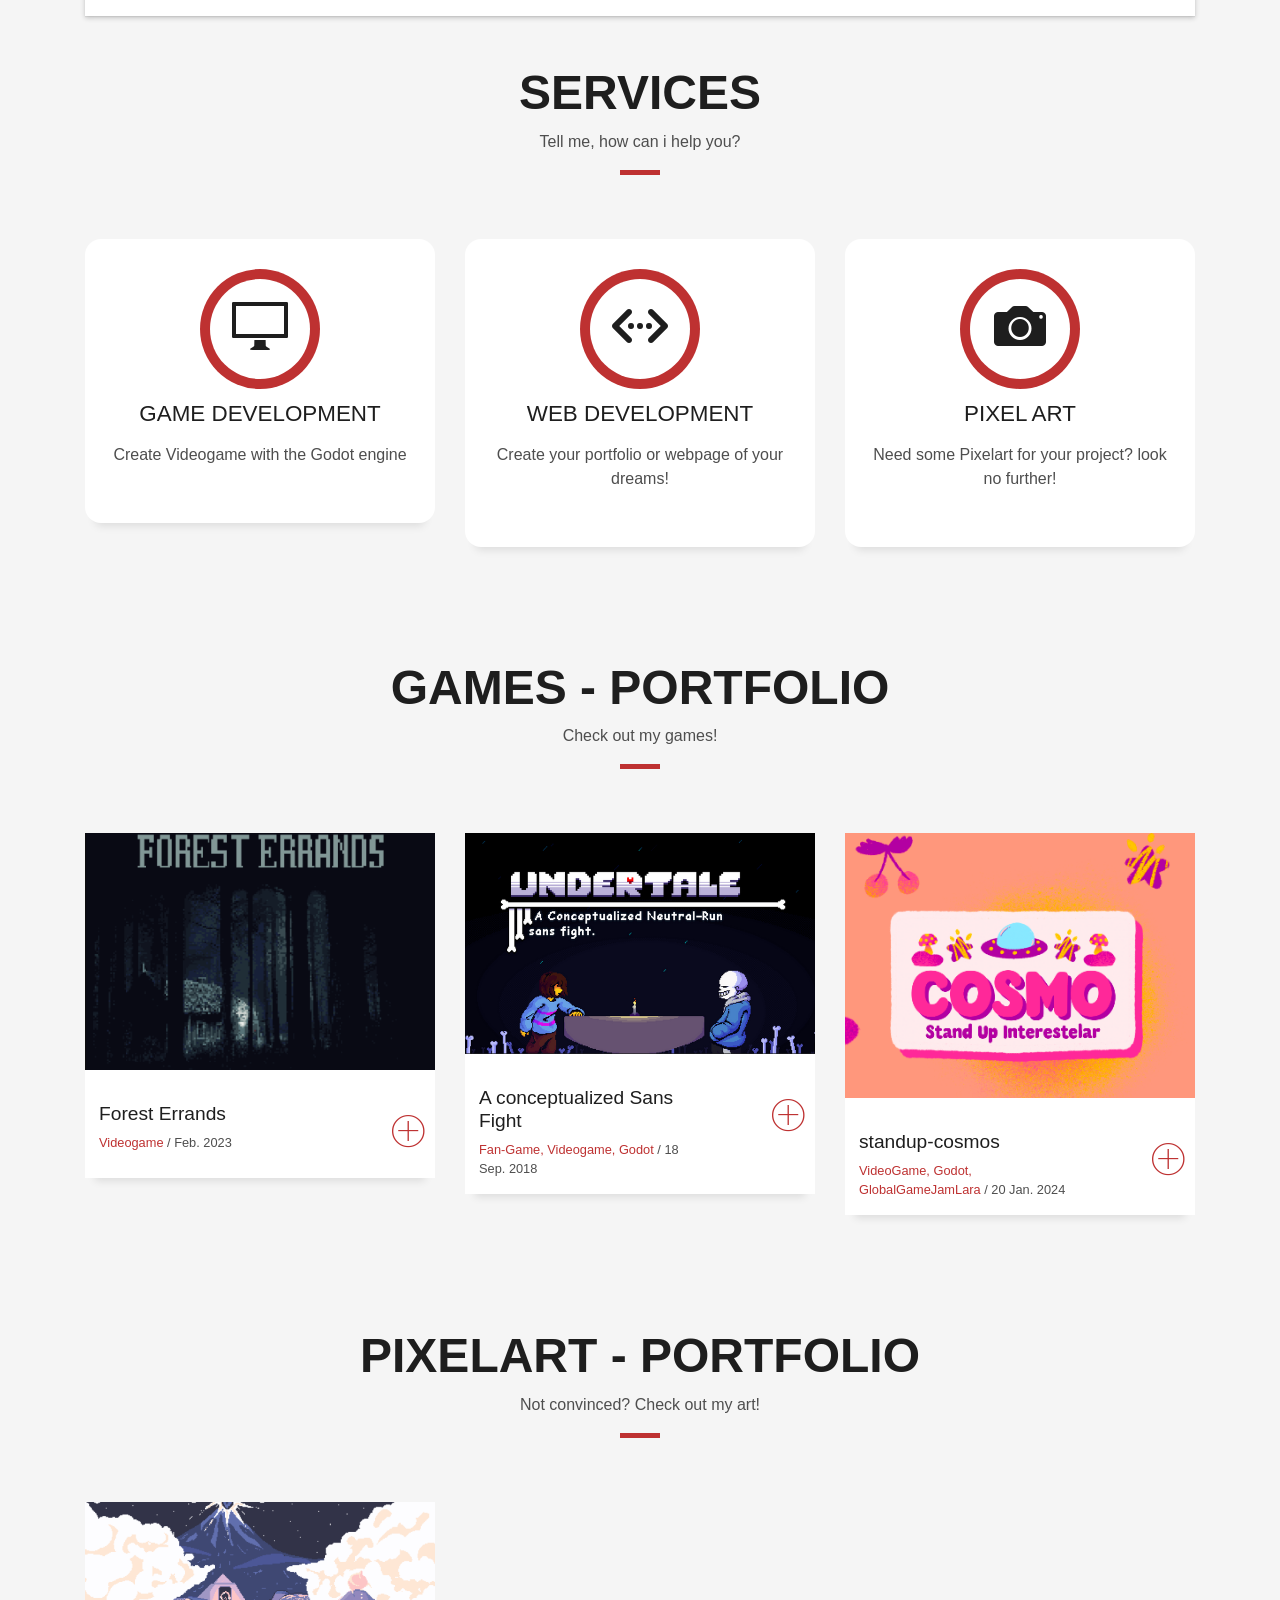
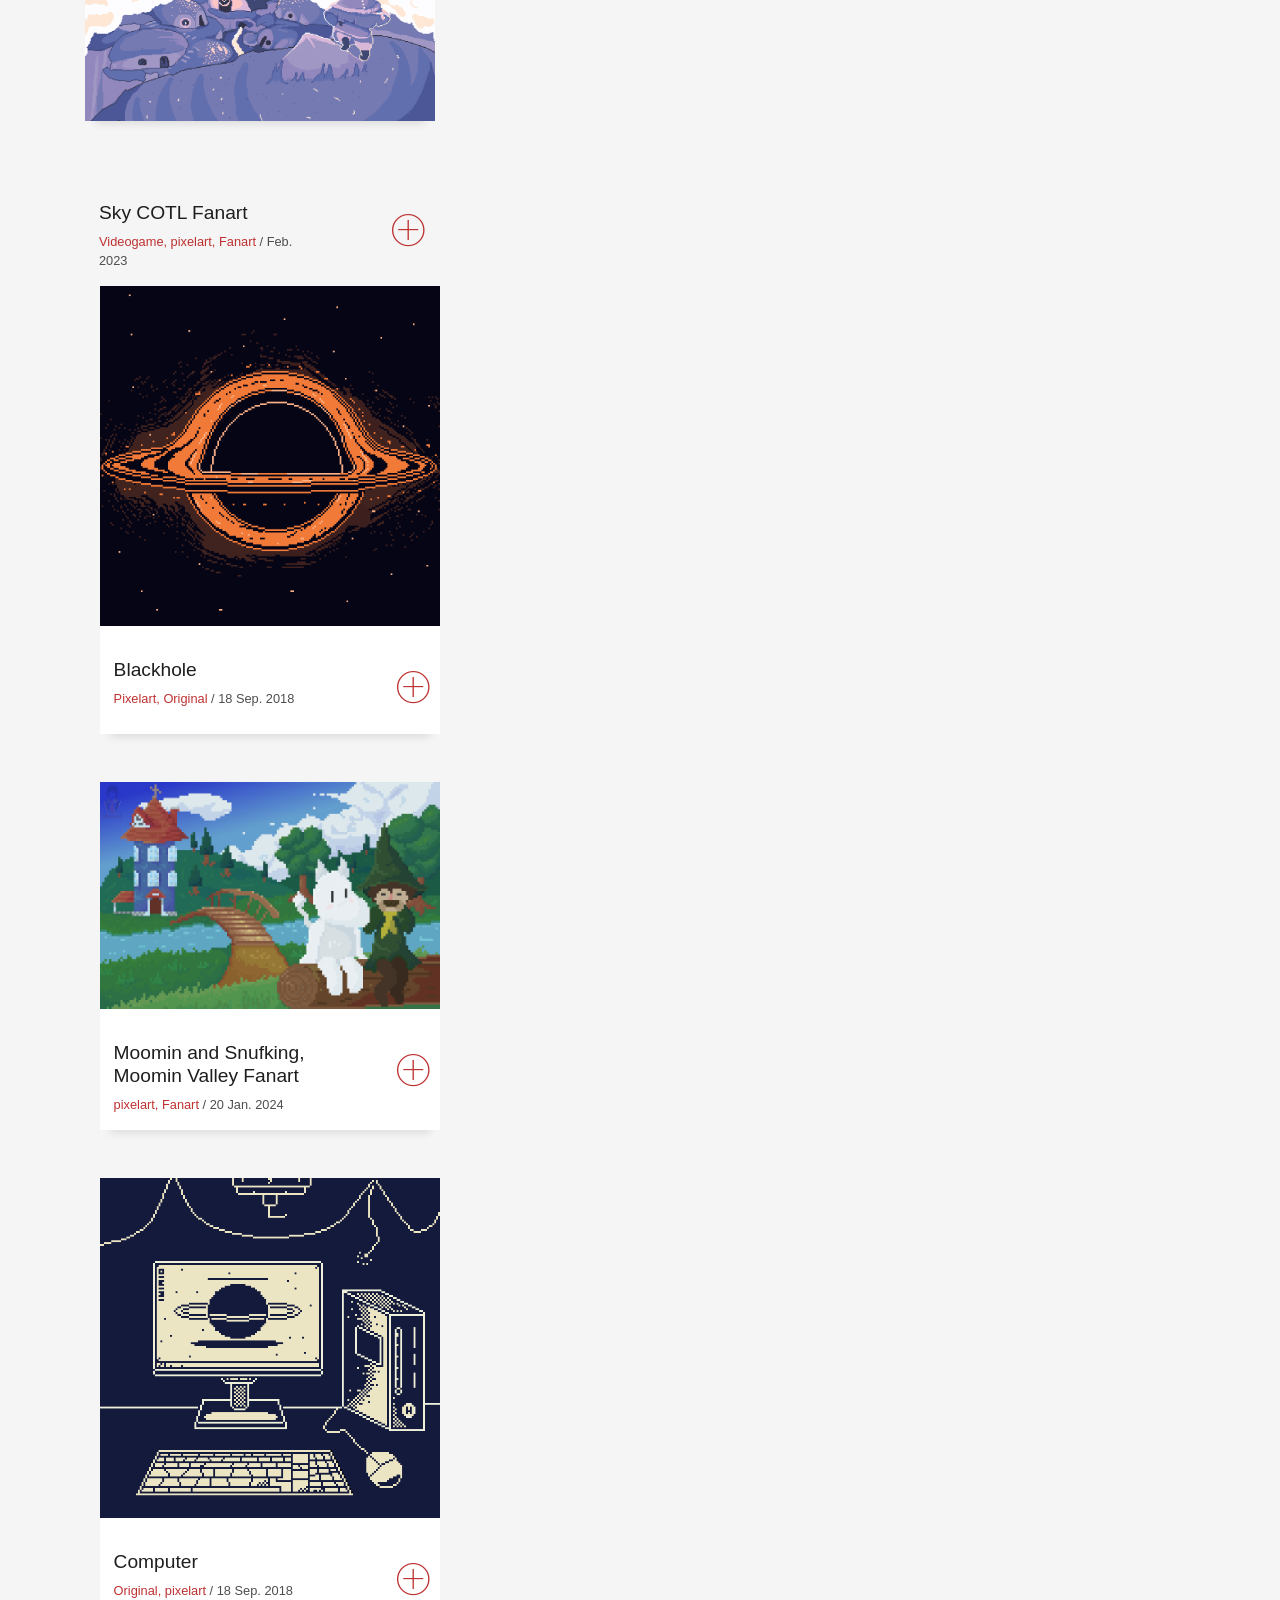
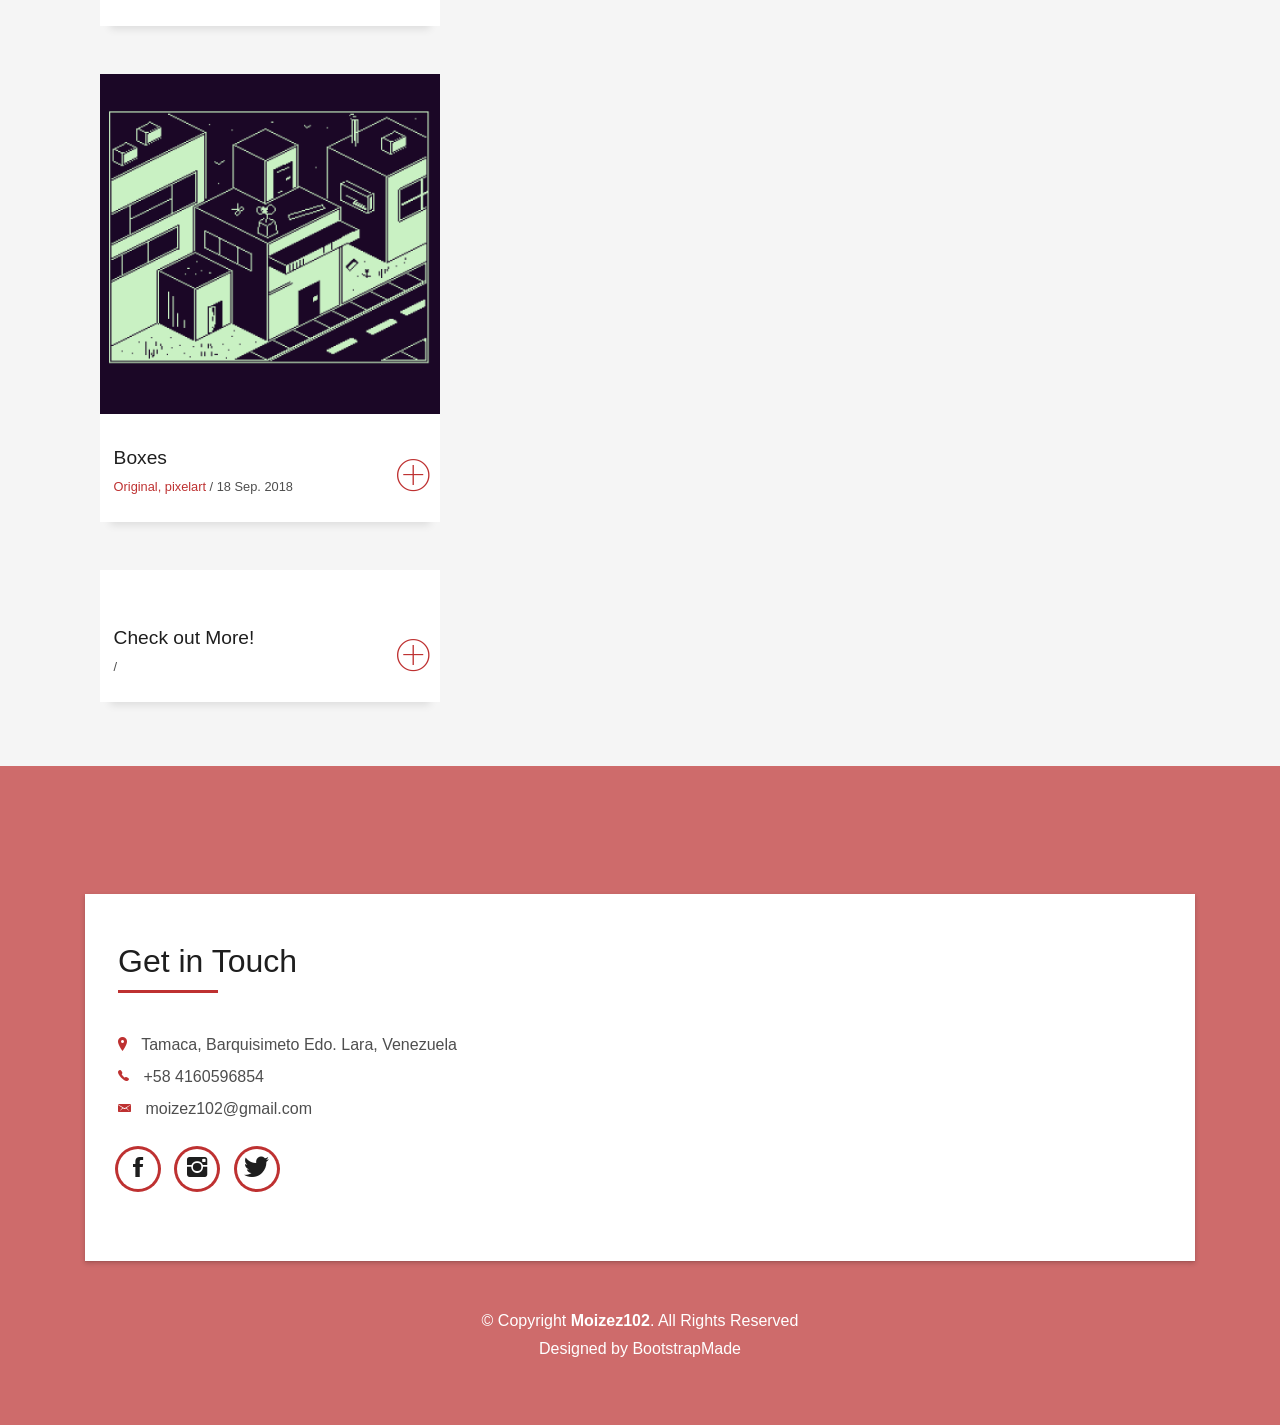
==== commit dd7a4df9: "XD" ====
--- a/index.html
+++ b/index.html
@@ -522,8 +522,8 @@
       <div class="row">
         <div class="col-md-4">
           <div class="work-box">
-            <a href="img/Sky.png">
-              <div class="work-img" data-lightbox="gallery-mf">
+            <a href="img/Sky.png" data-lightbox="gallery-mf>
+              <div class="work-img">
                 <img src="img/Sky.png" alt="" class="img-fluid">
               </div>
               <div class="work-content">
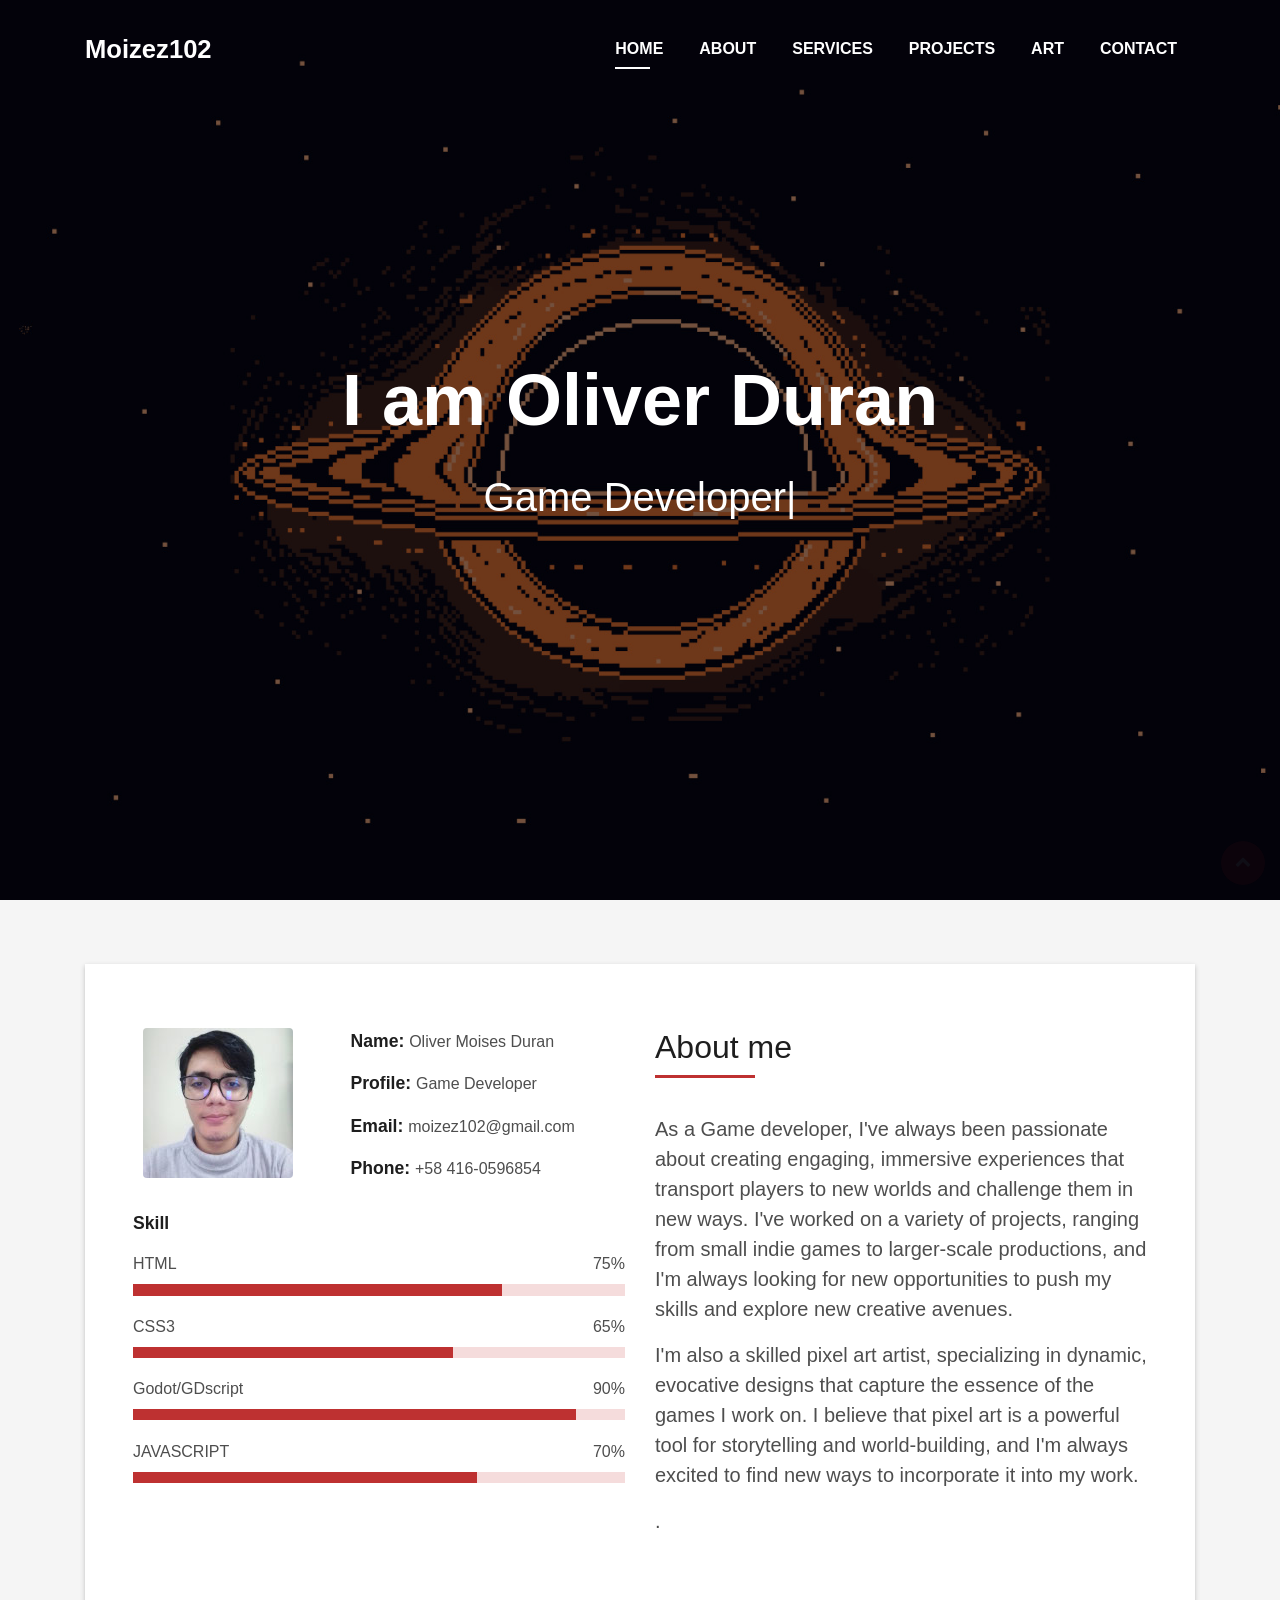
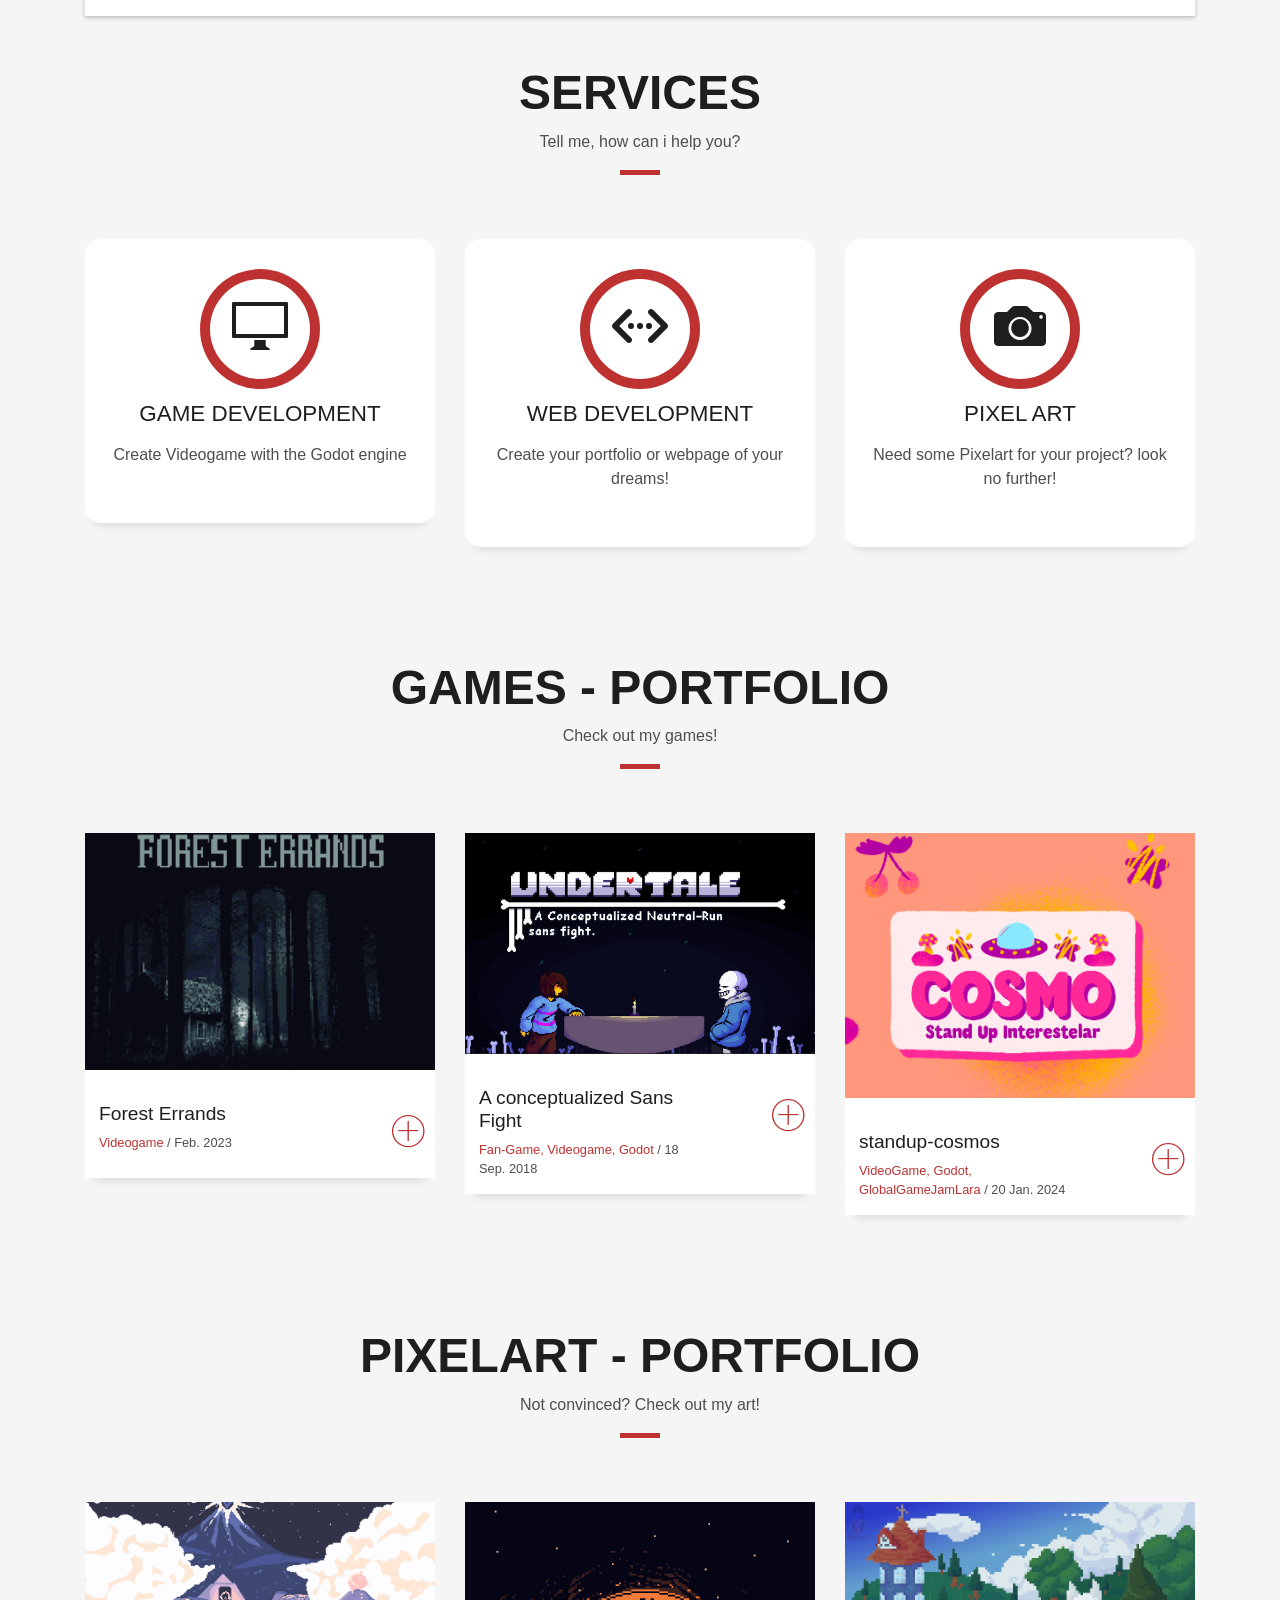
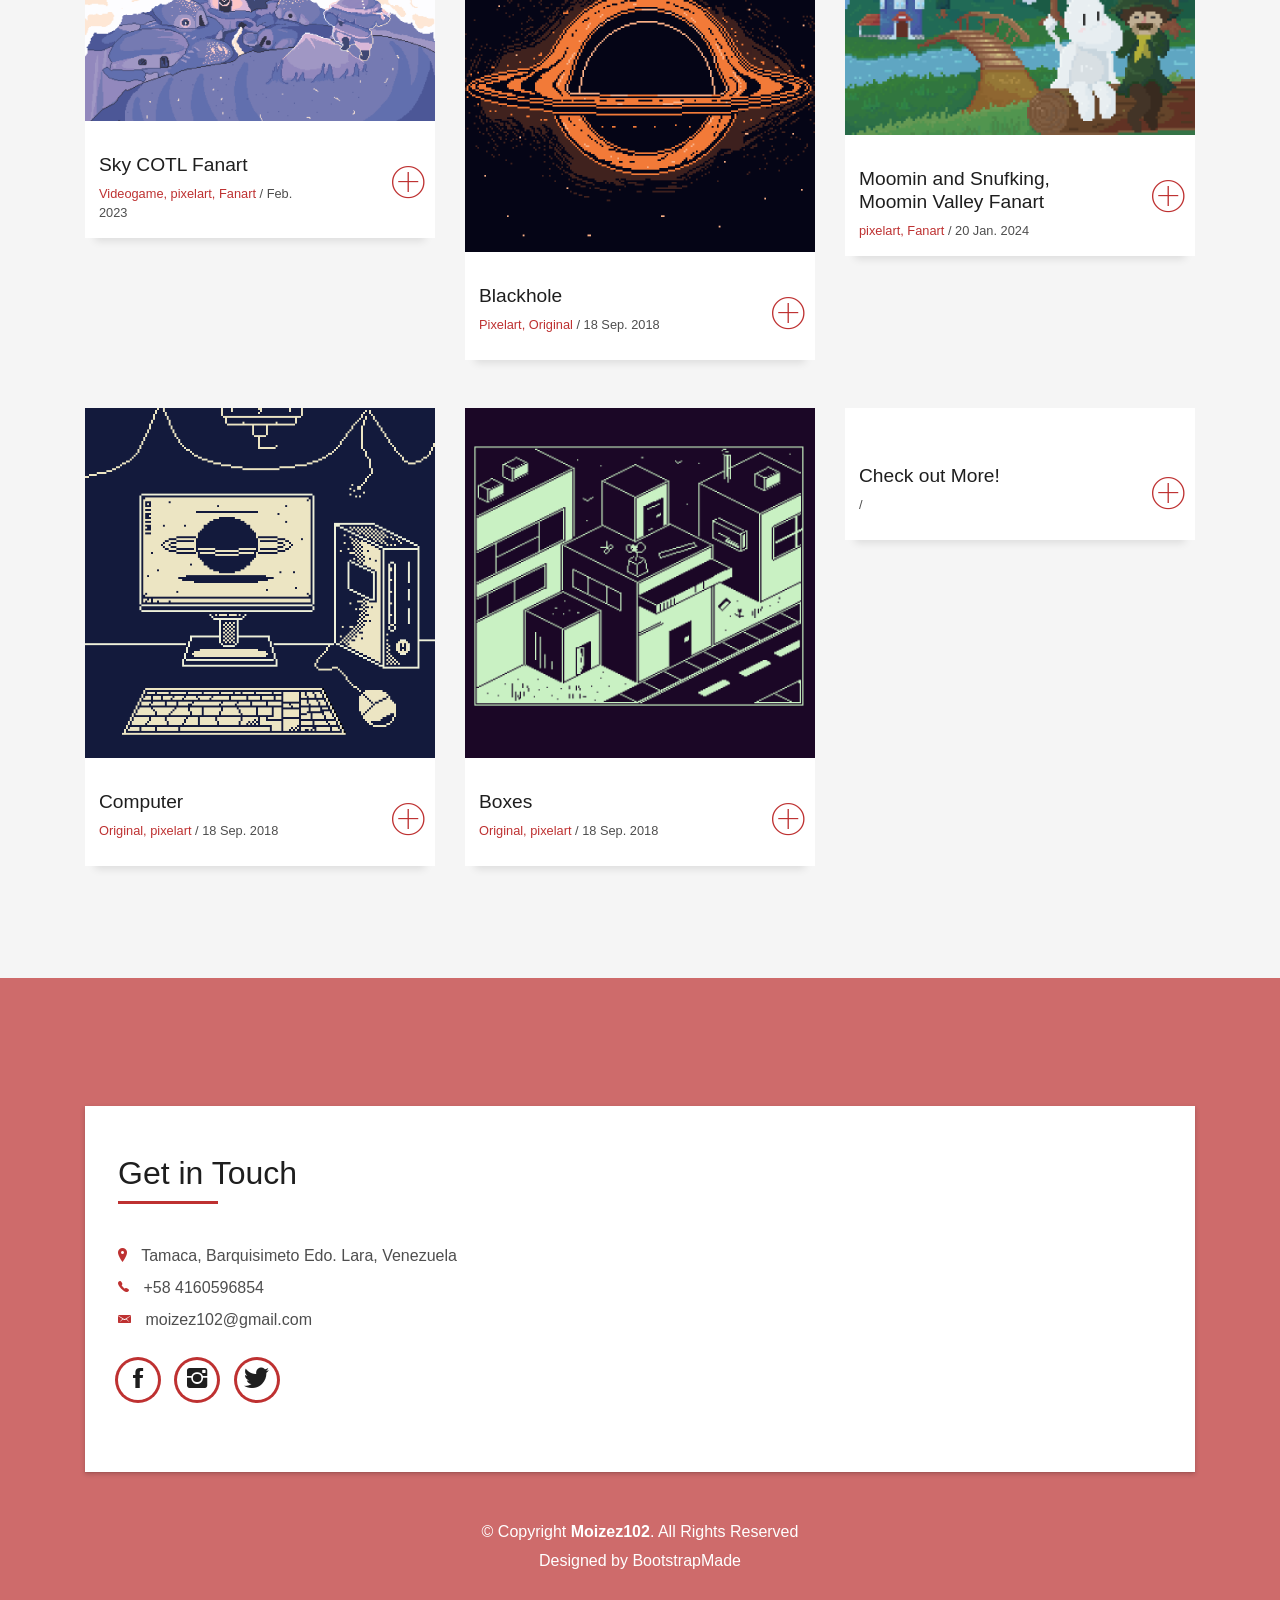
==== commit d83dc265: "XD 2" ====
--- a/index.html
+++ b/index.html
@@ -522,7 +522,7 @@
       <div class="row">
         <div class="col-md-4">
           <div class="work-box">
-            <a href="img/Sky.png" data-lightbox="gallery-mf>
+            <a href="img/Sky.png" data-lightbox="gallery-mf">
               <div class="work-img">
                 <img src="img/Sky.png" alt="" class="img-fluid">
               </div>
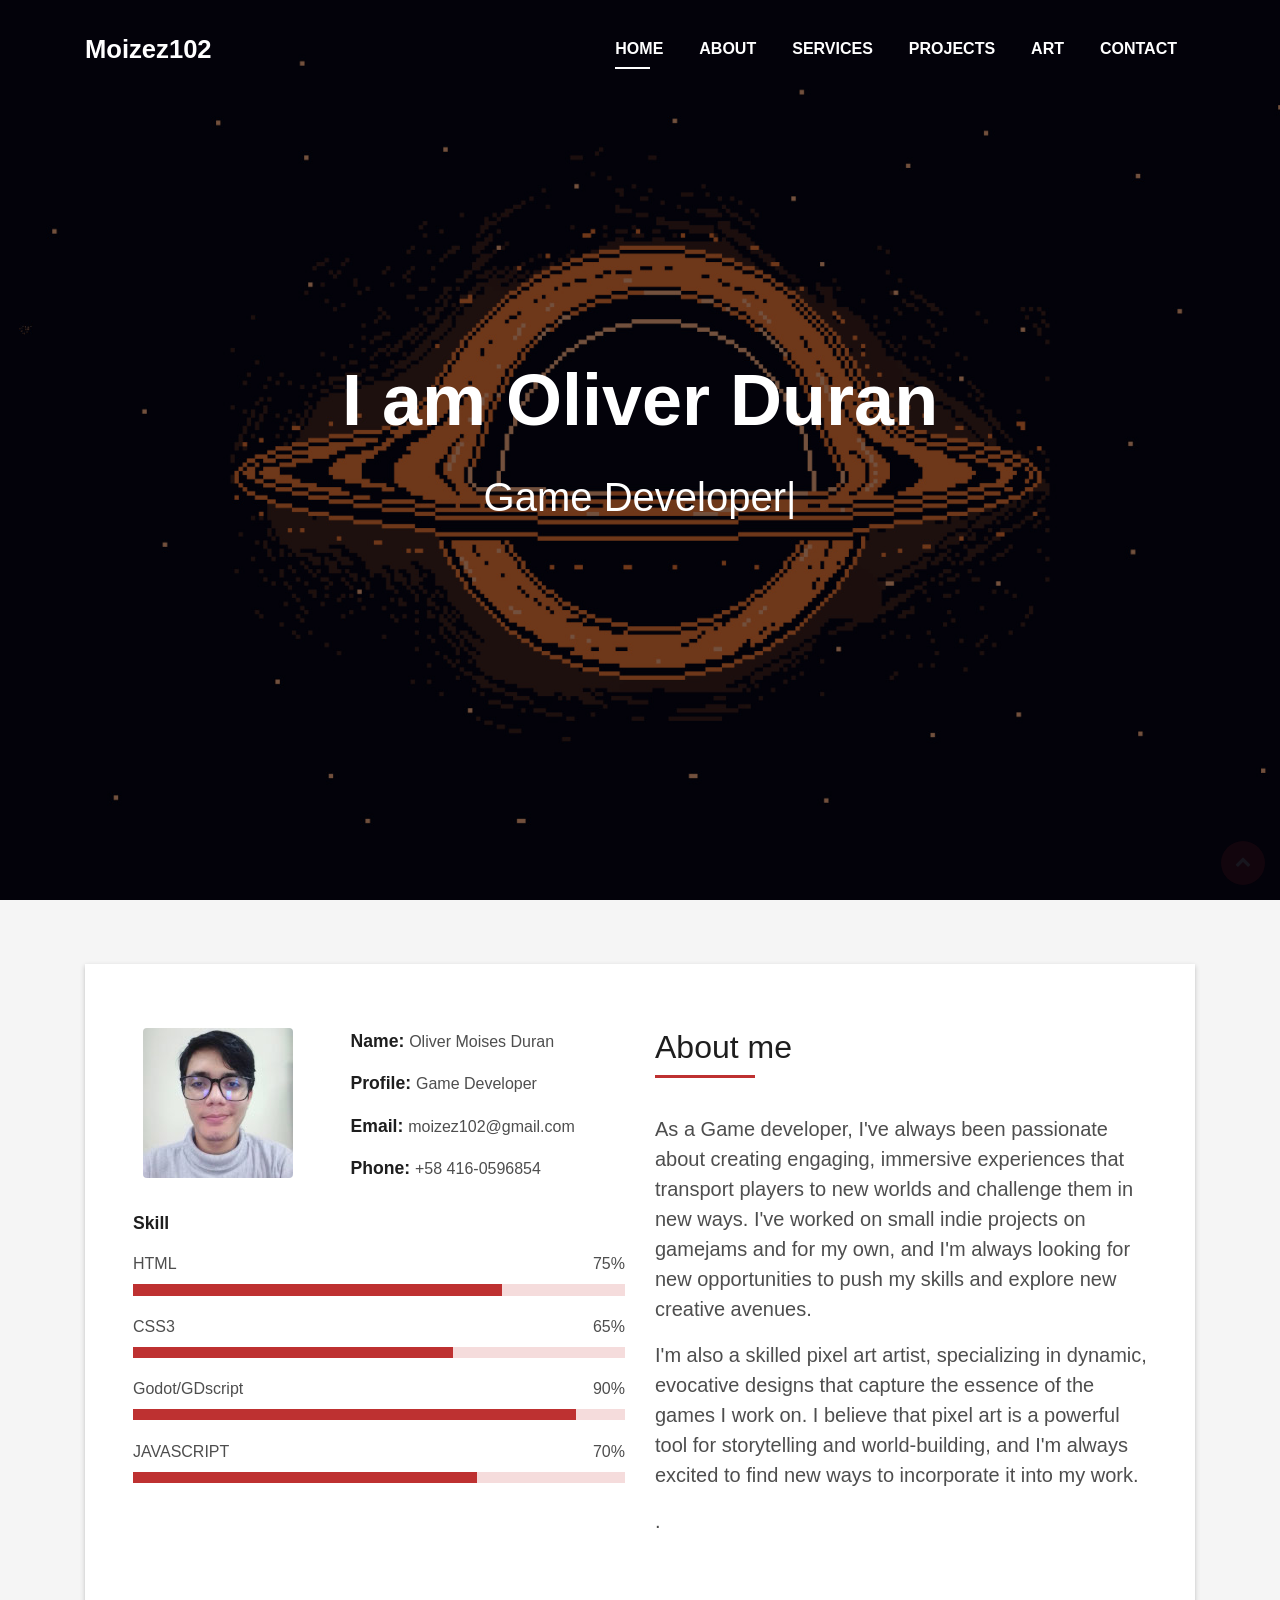
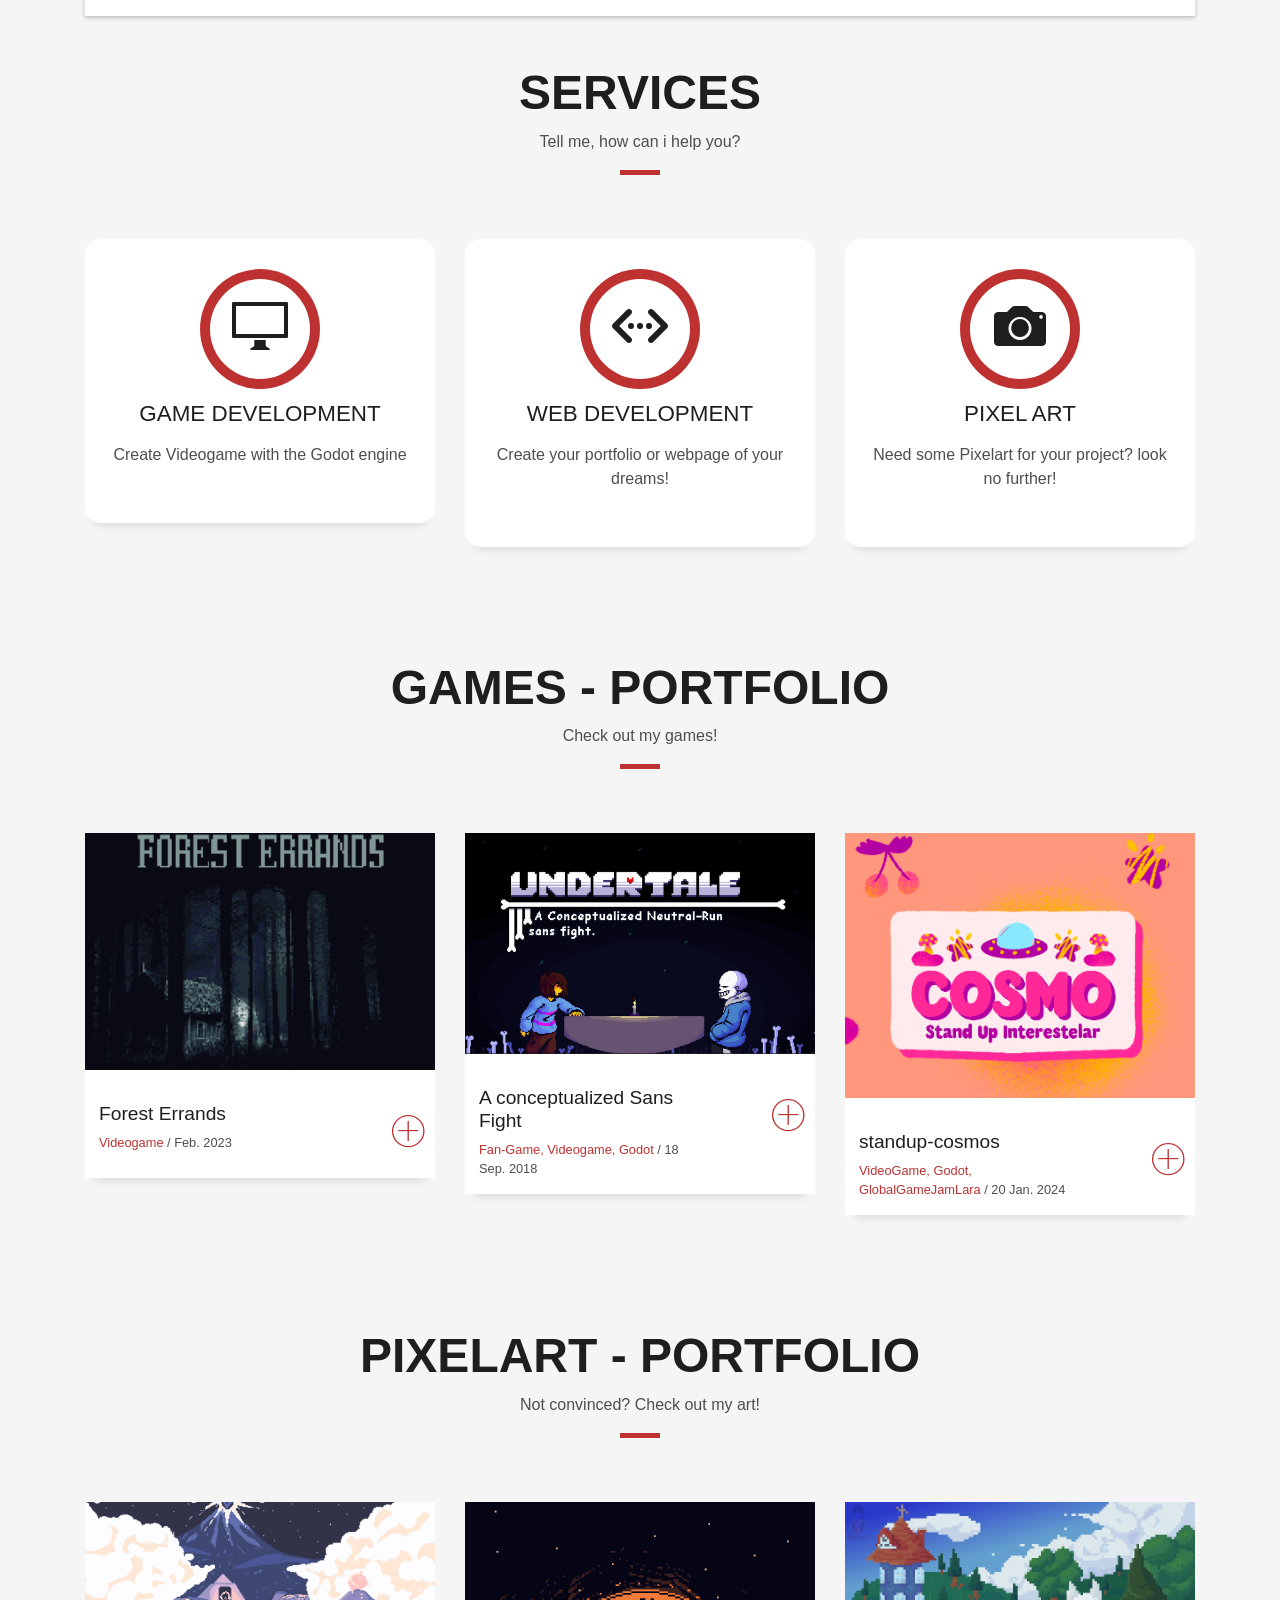
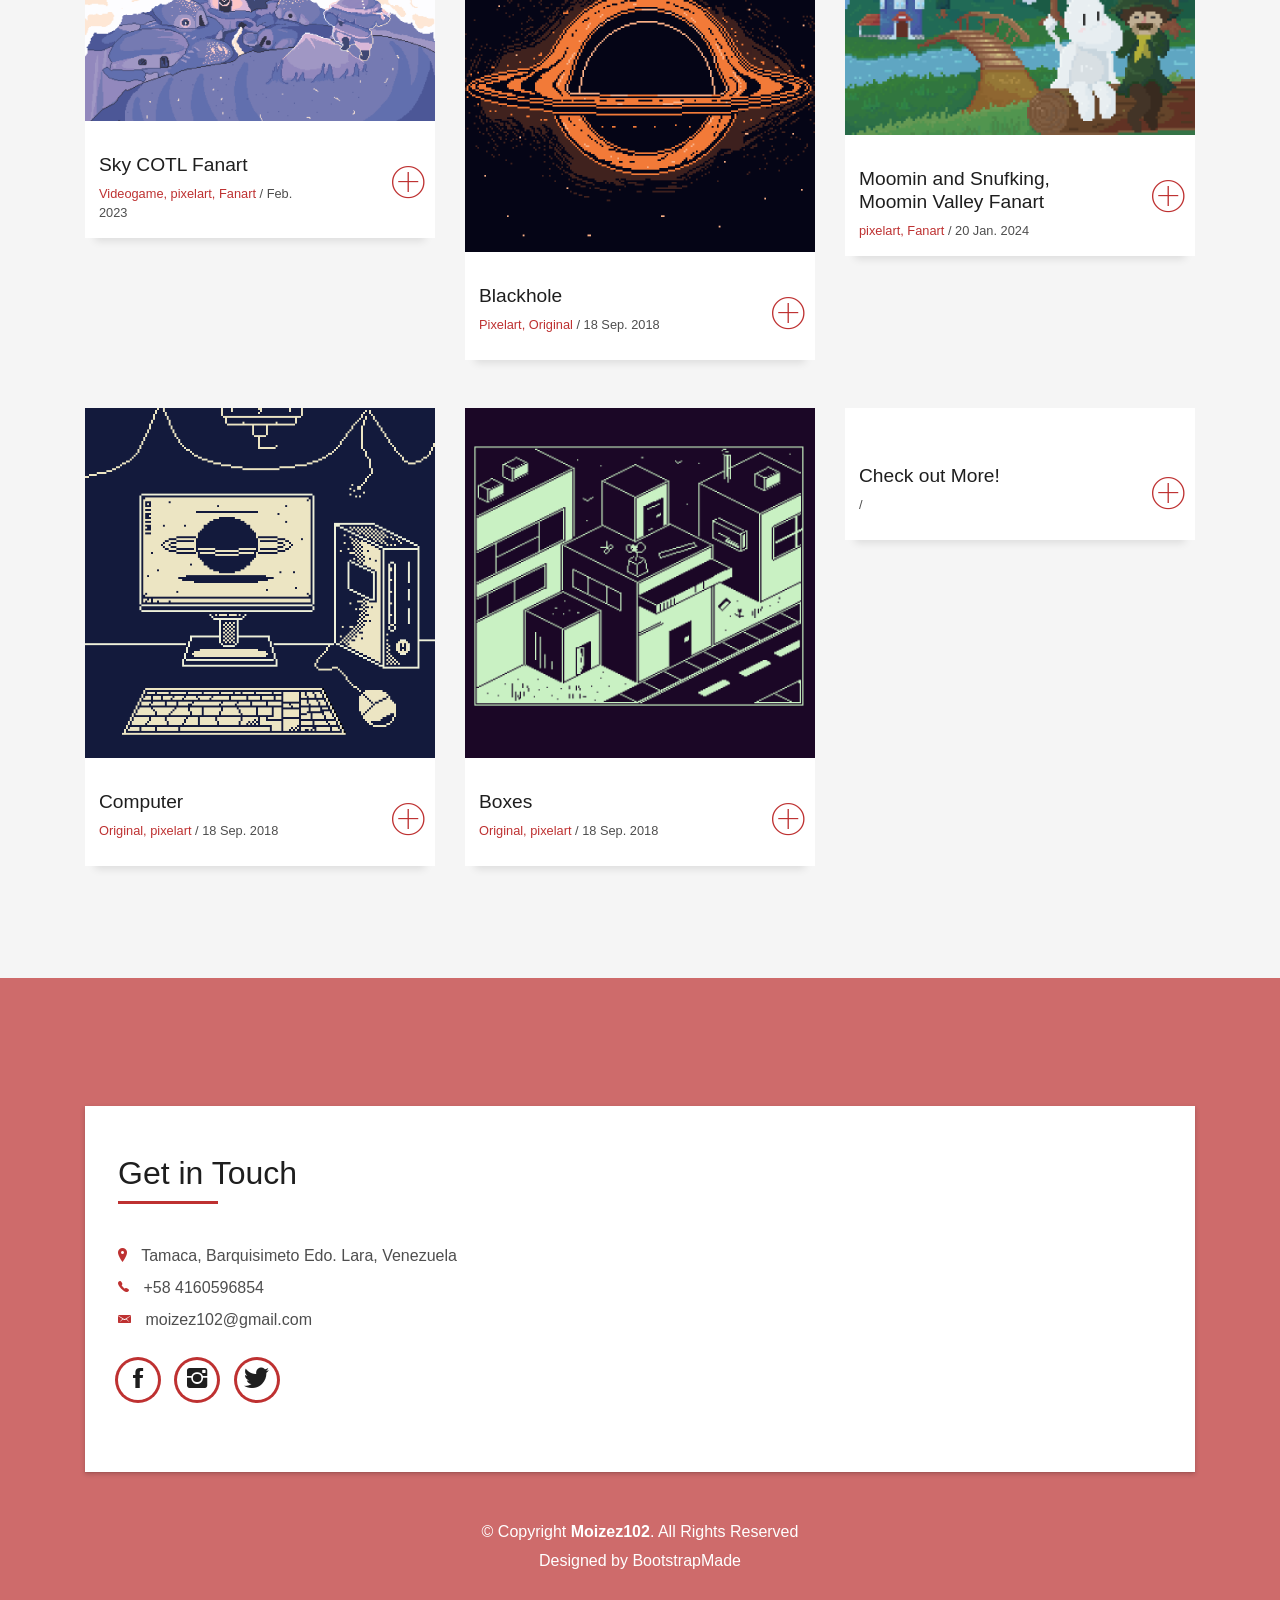
==== commit 17b24e48: "Update index.html UPS" ====
--- a/index.html
+++ b/index.html
@@ -142,8 +142,8 @@
                   <p class="lead">
                     As a  Game developer, I've always been passionate about creating engaging, 
                     immersive experiences that transport players to new worlds and challenge them in new ways.
-                    I've worked on a variety of projects, ranging from small indie games to larger-scale productions, 
-                    and I'm always looking for new opportunities to push my skills and explore new creative avenues.
+                    I've worked on small indie projects on gamejams and for my own, and I'm always looking for 
+                    new opportunities to push my skills and explore new creative avenues.
                   </p>
                   <p class="lead">
                     I'm also a skilled pixel art artist, specializing in dynamic, evocative designs that capture
